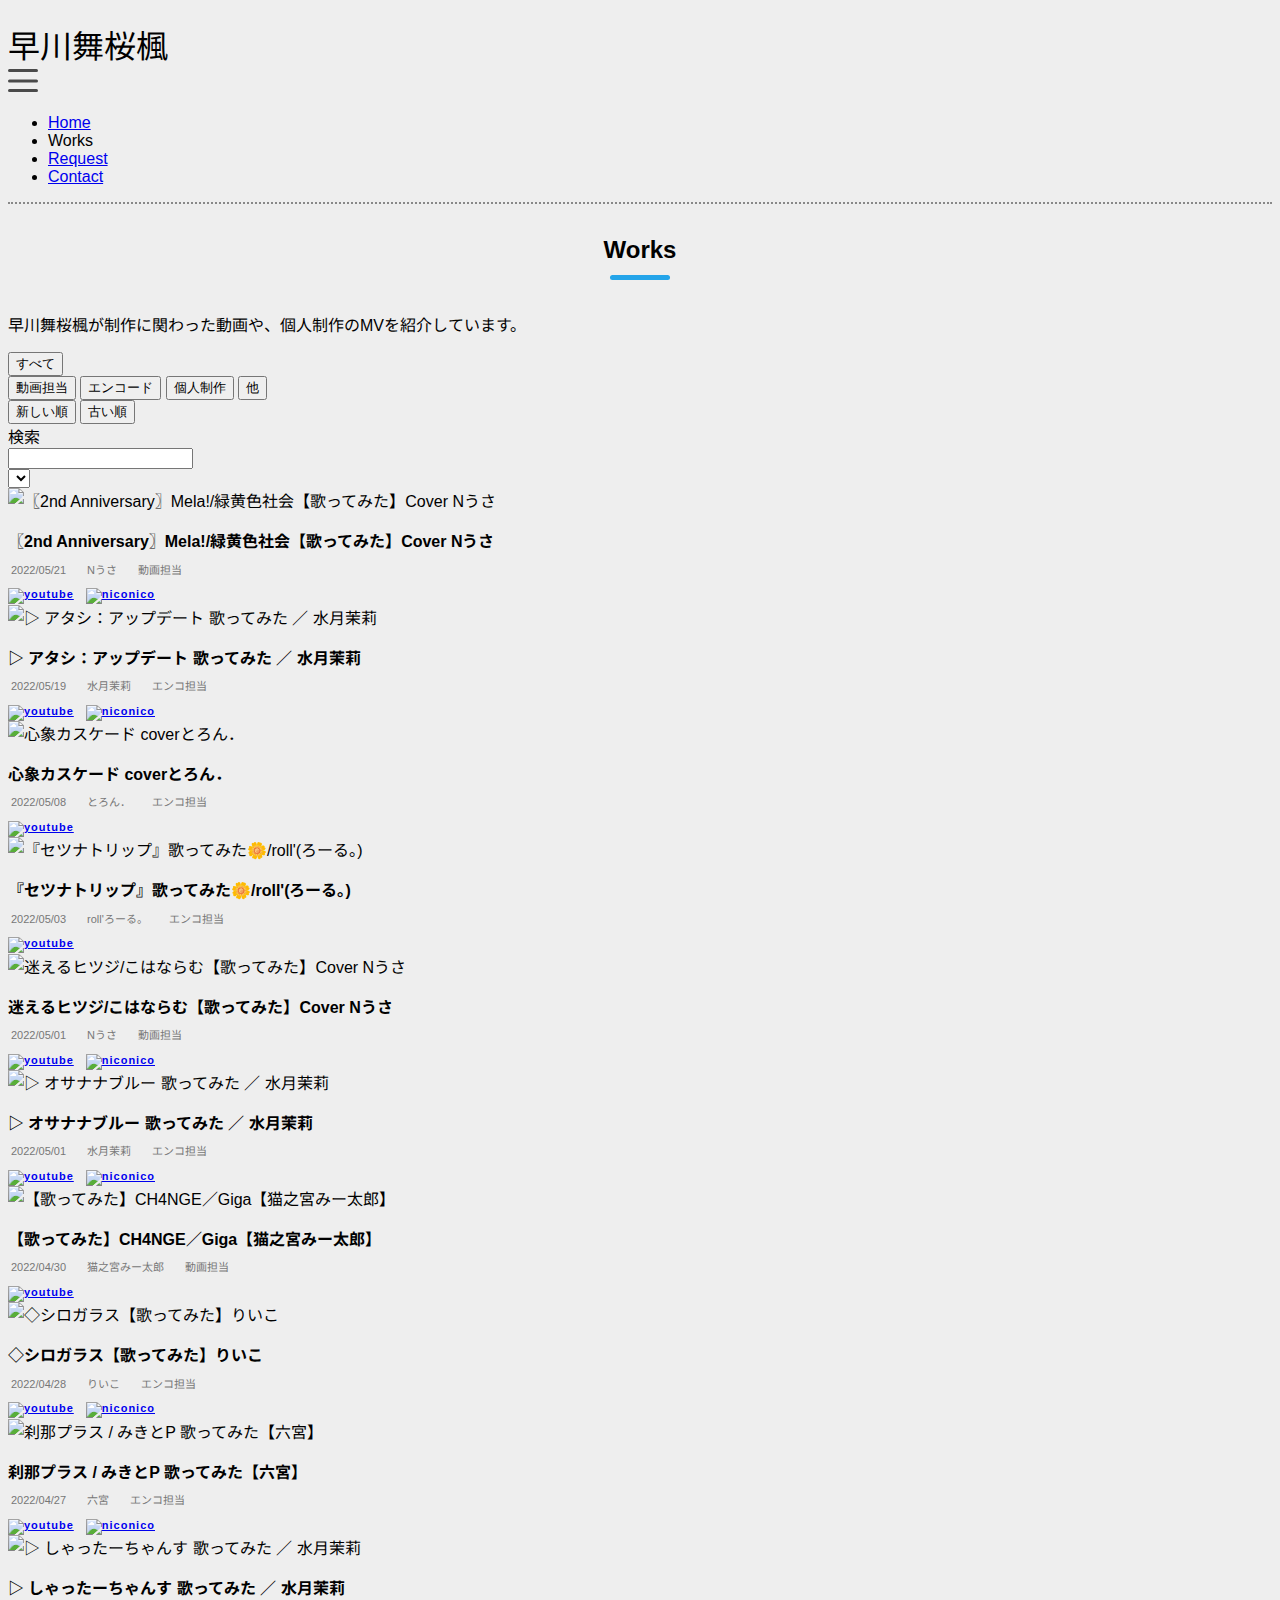
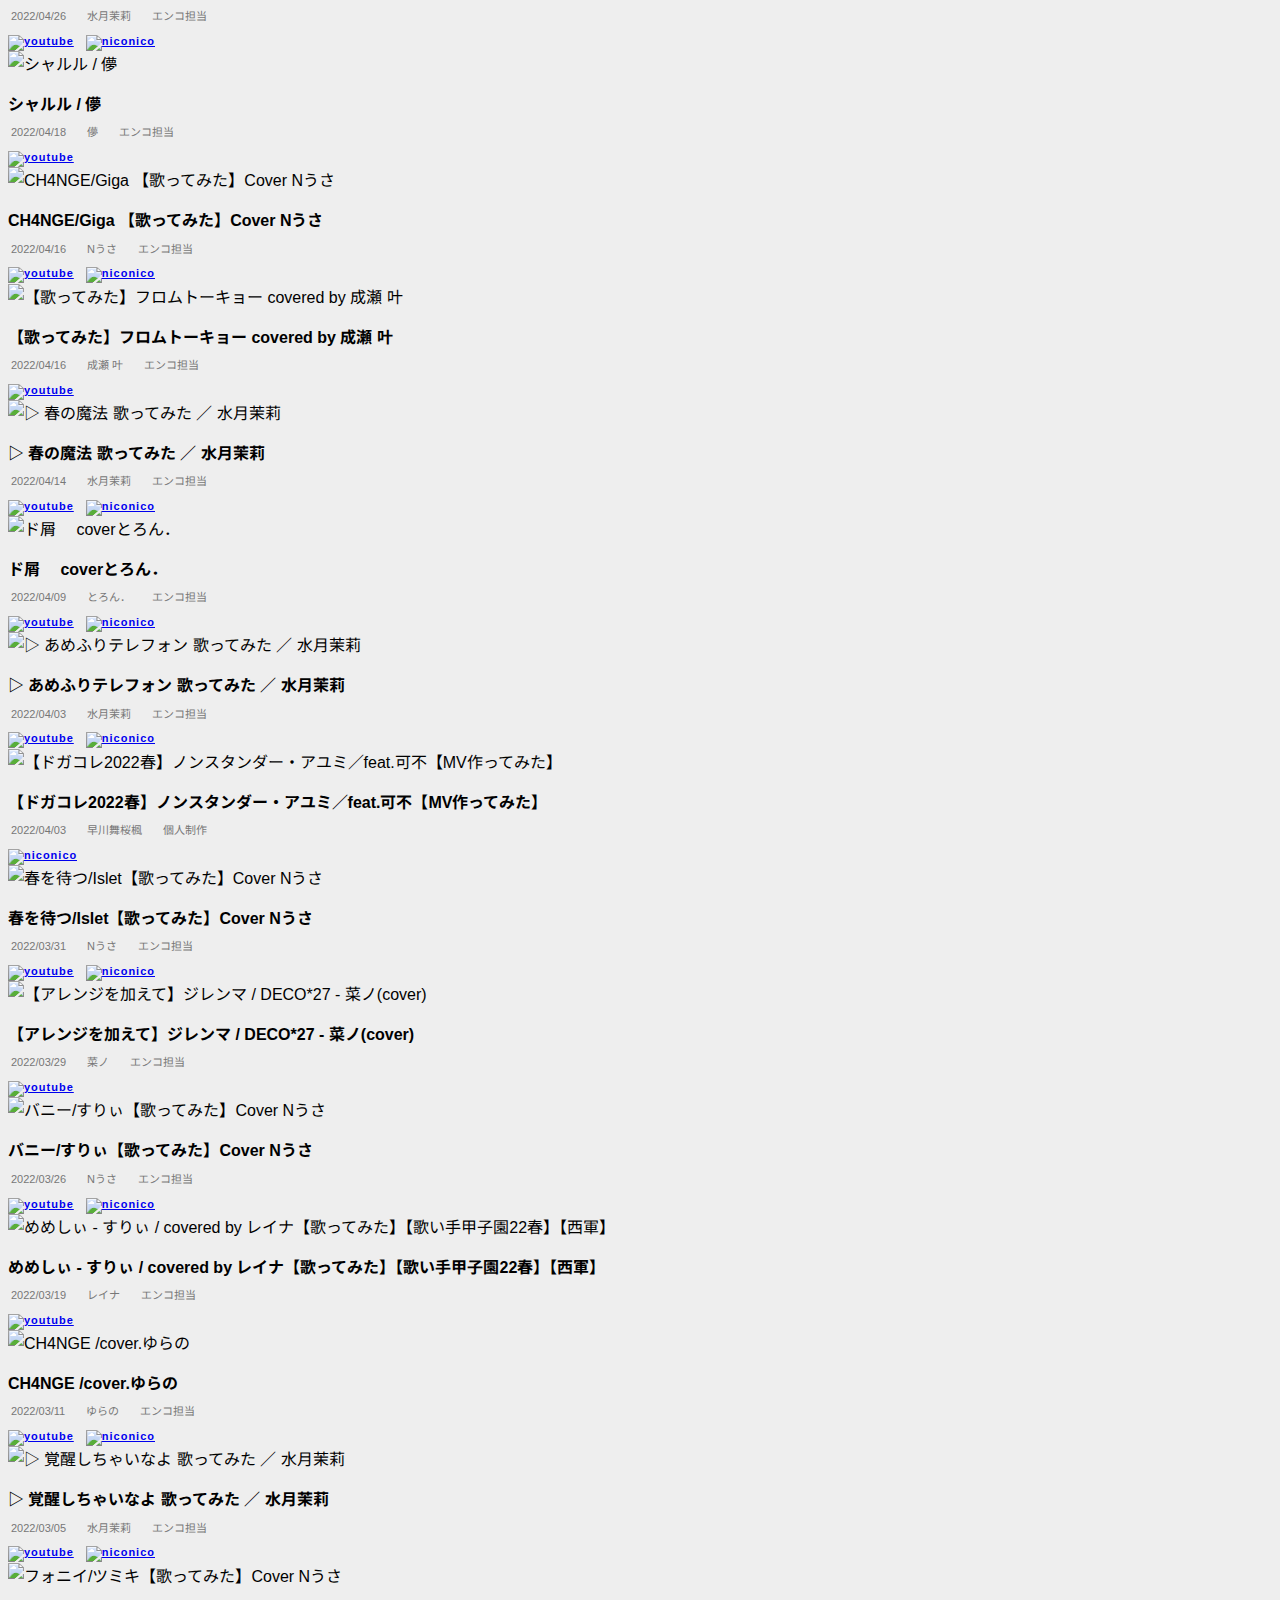
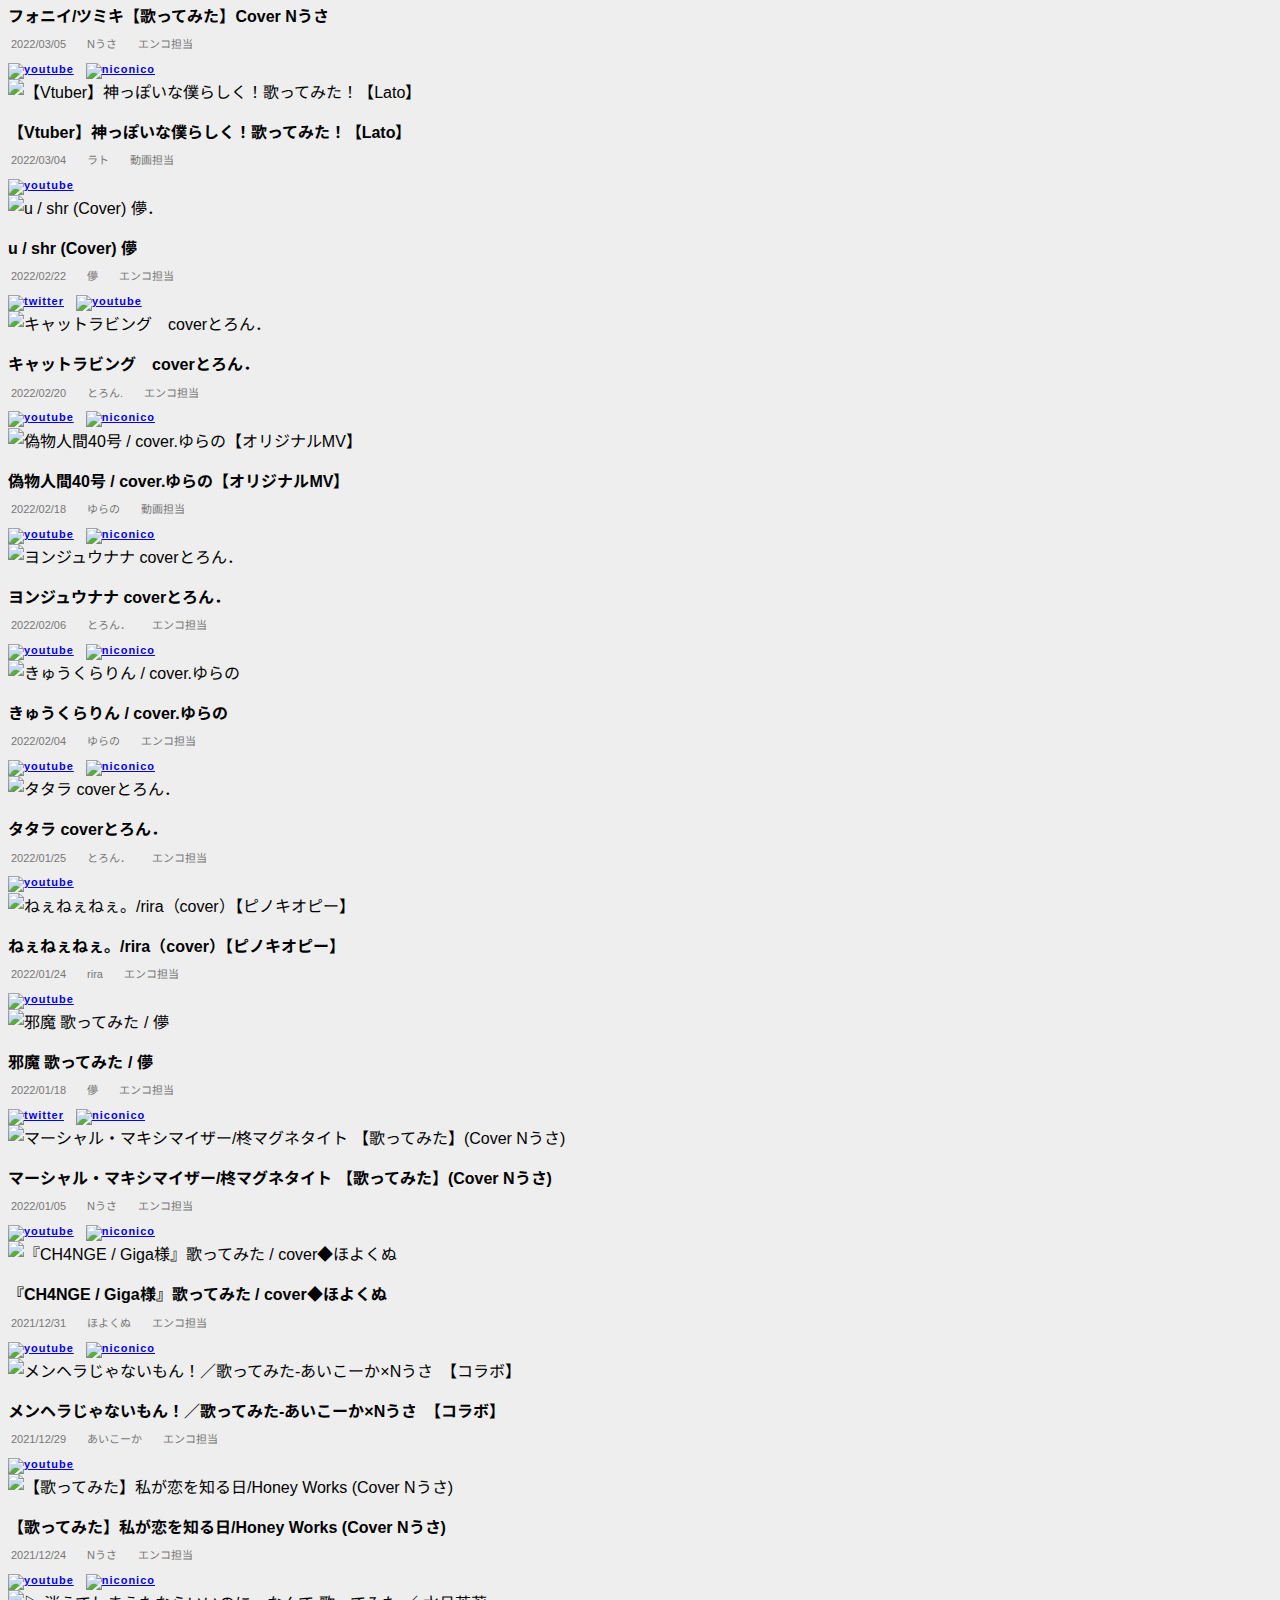
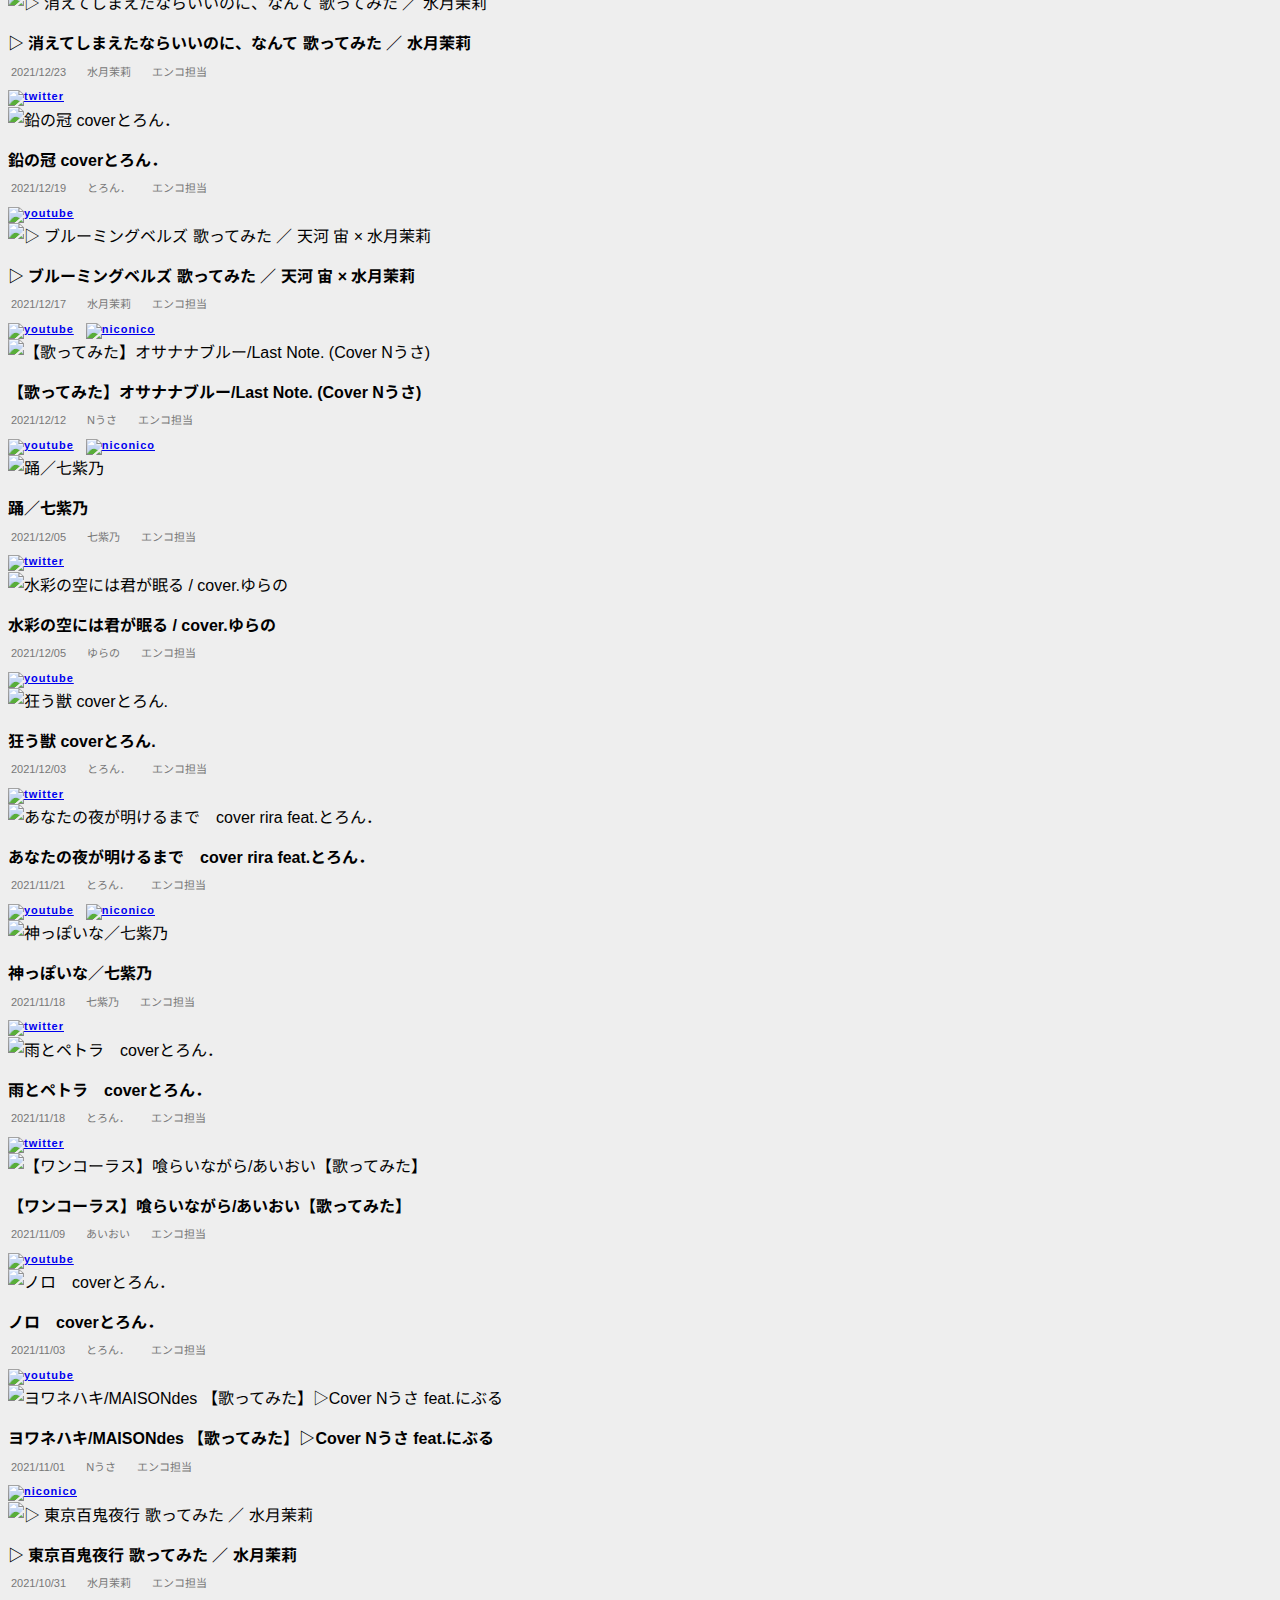
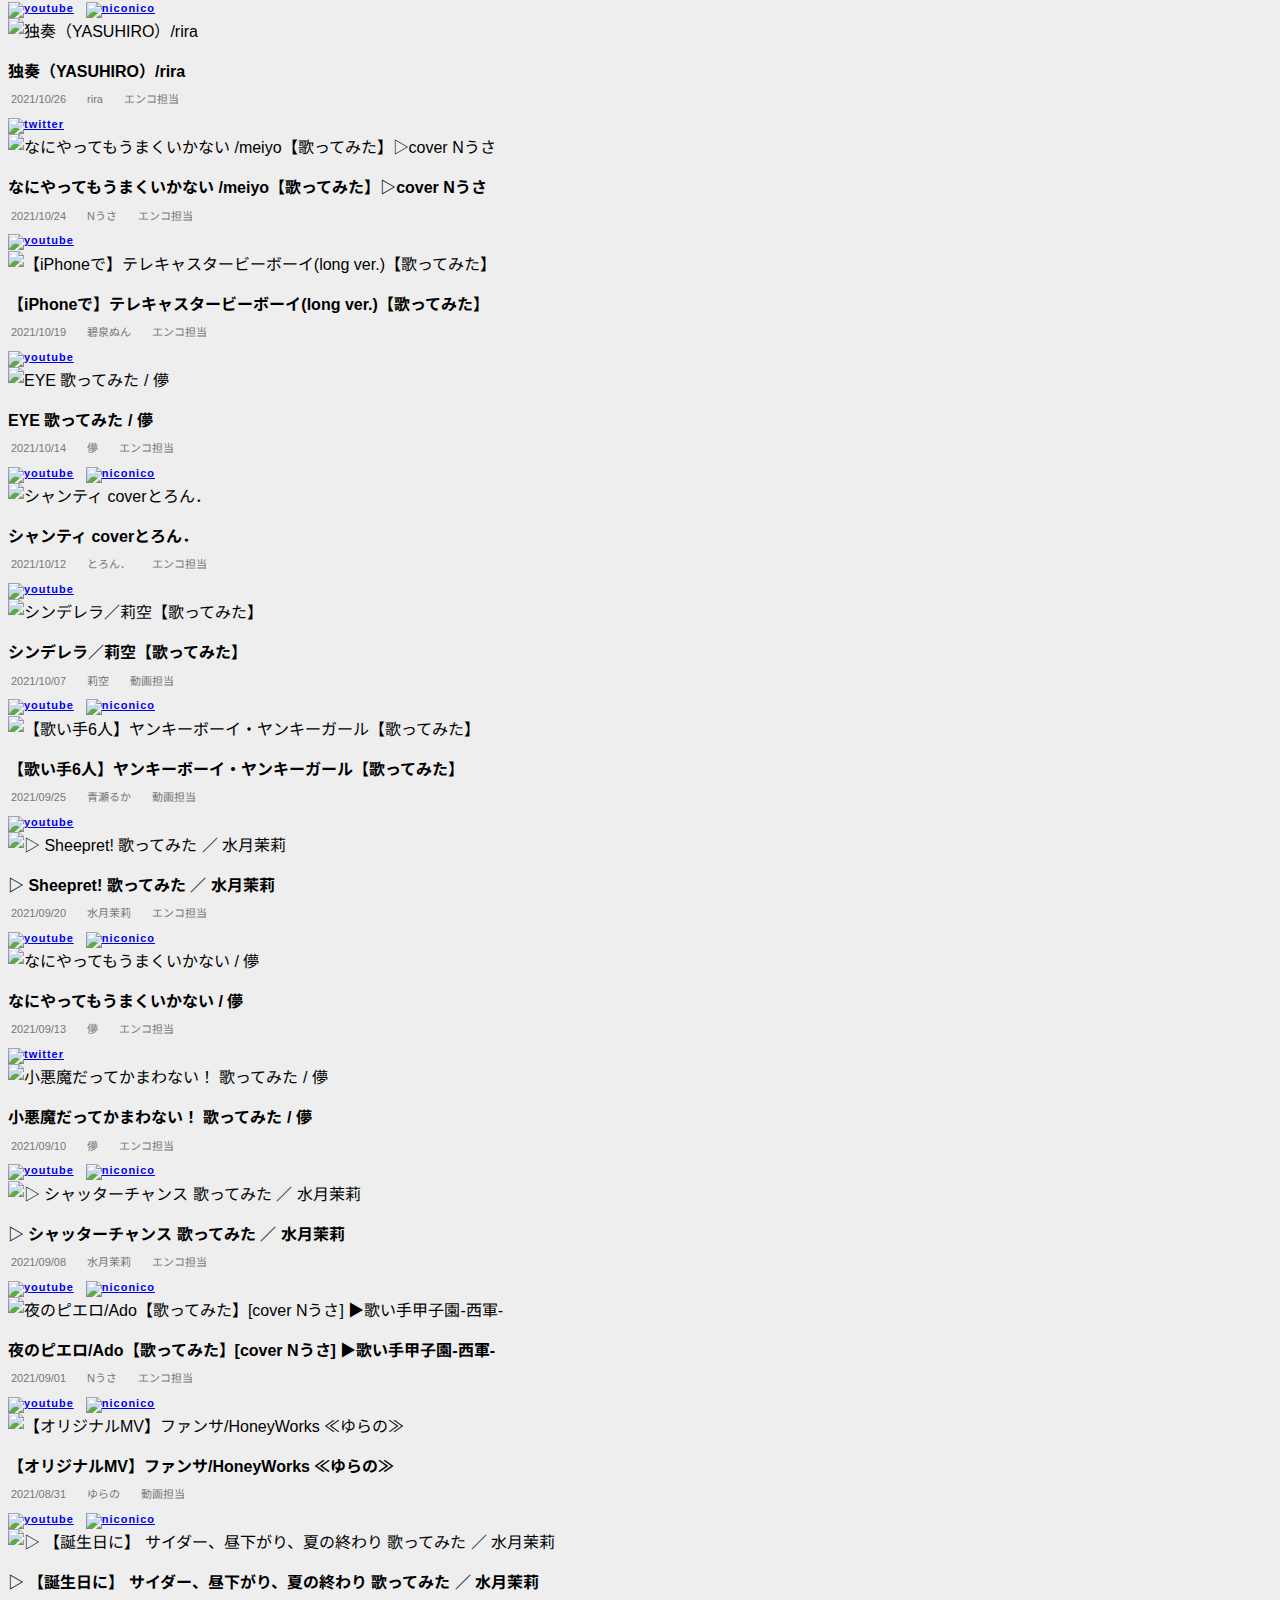
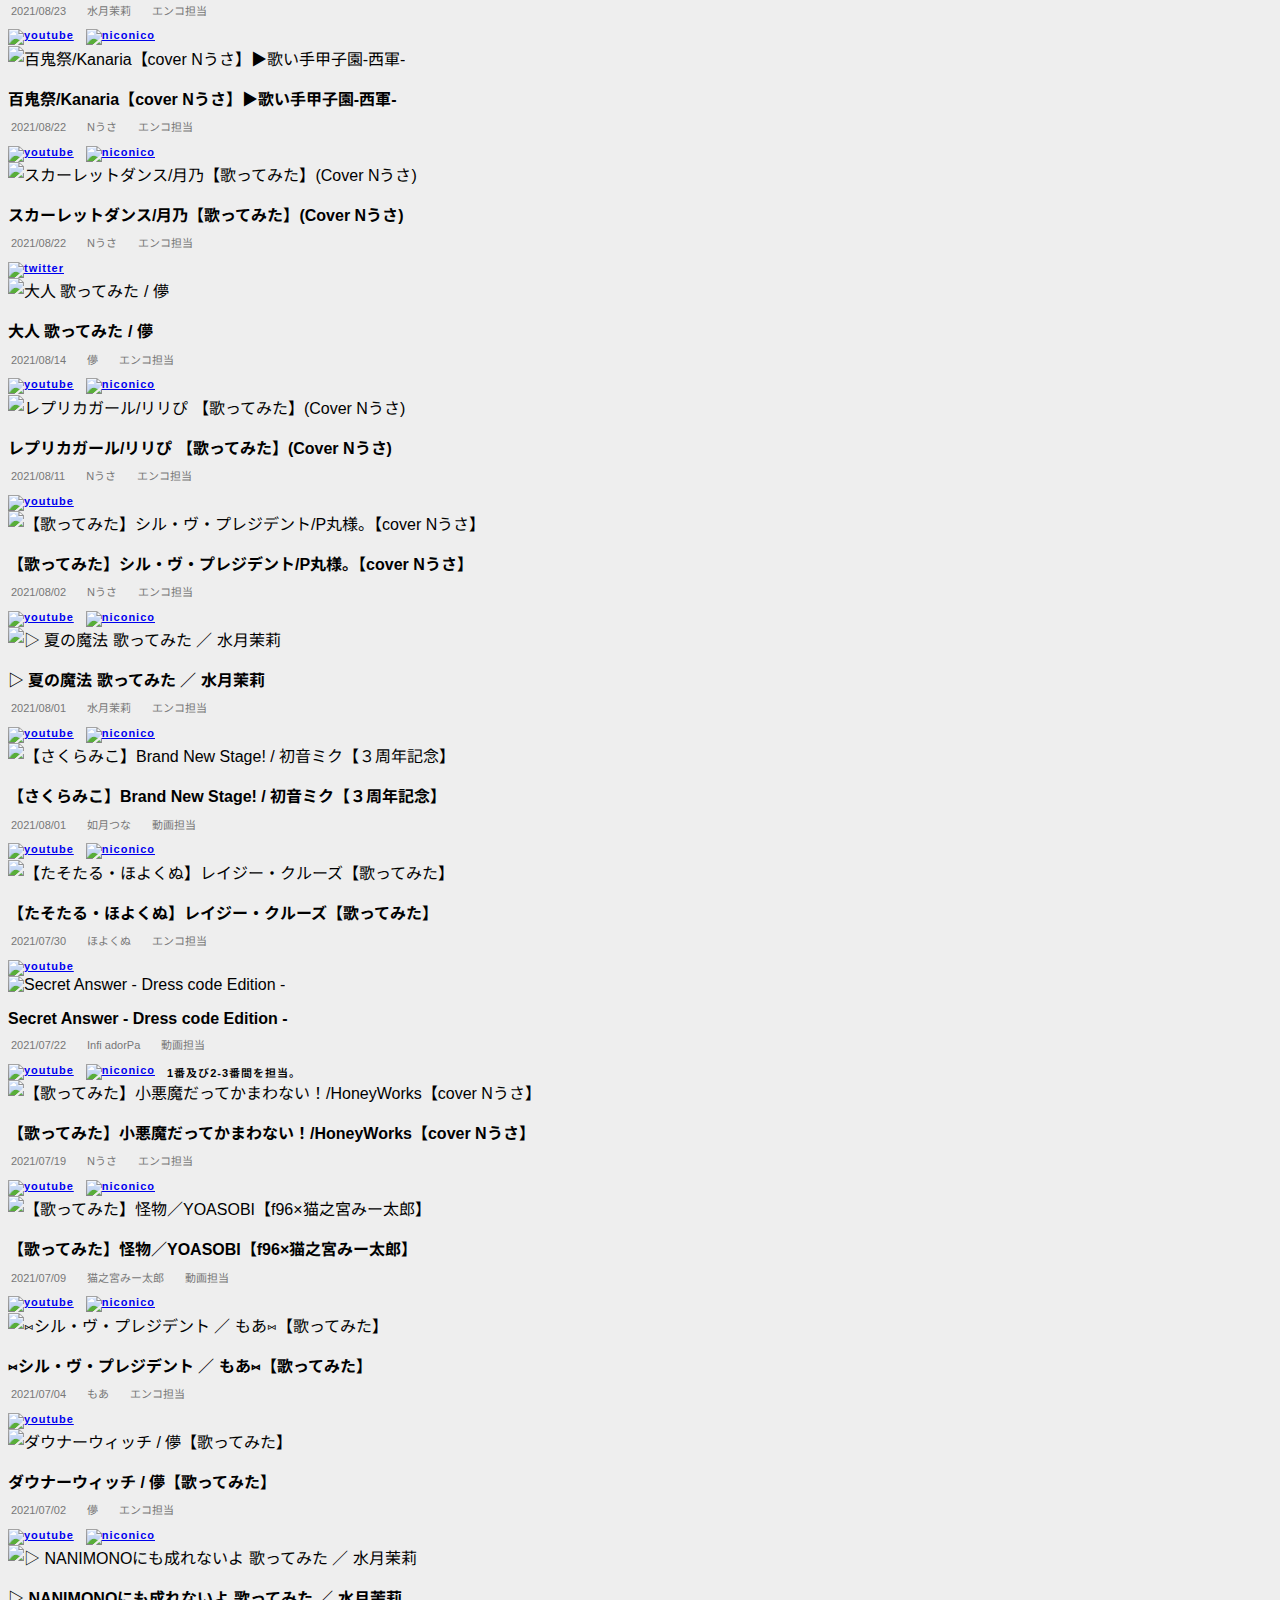
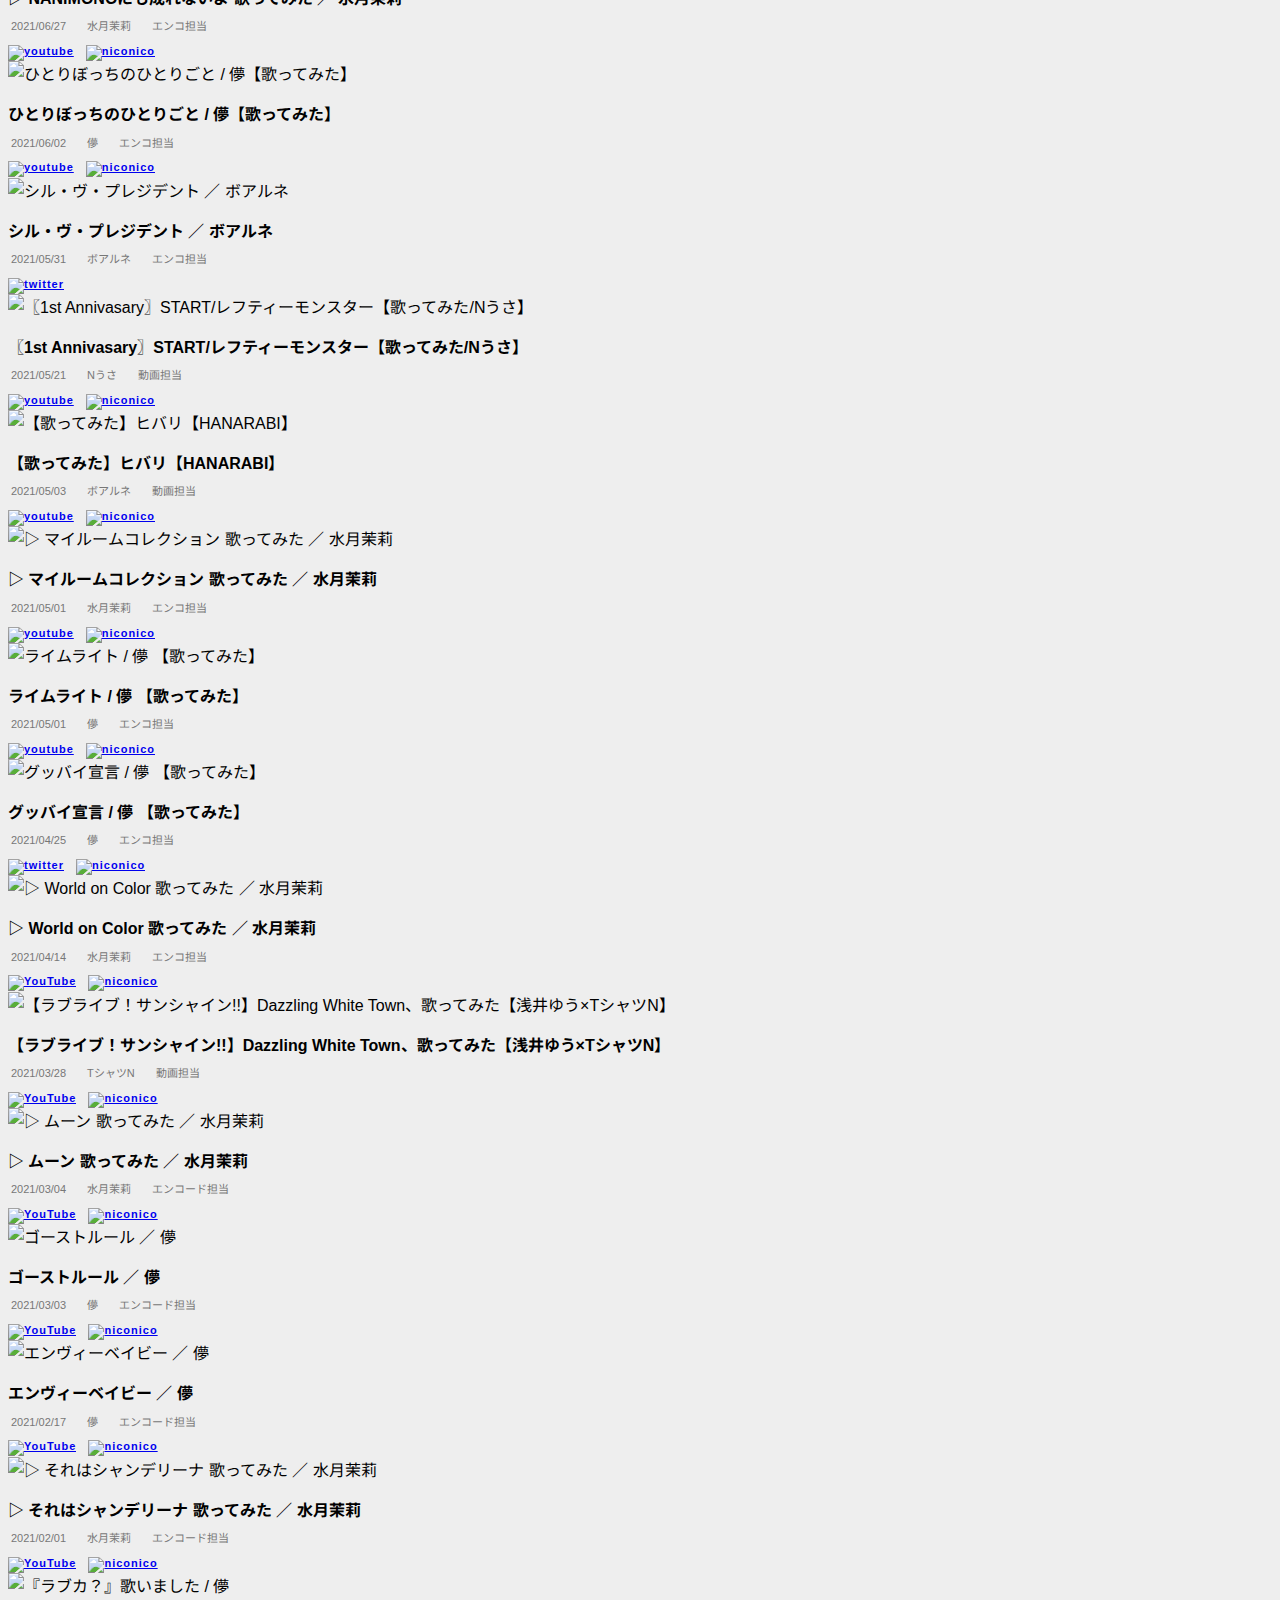
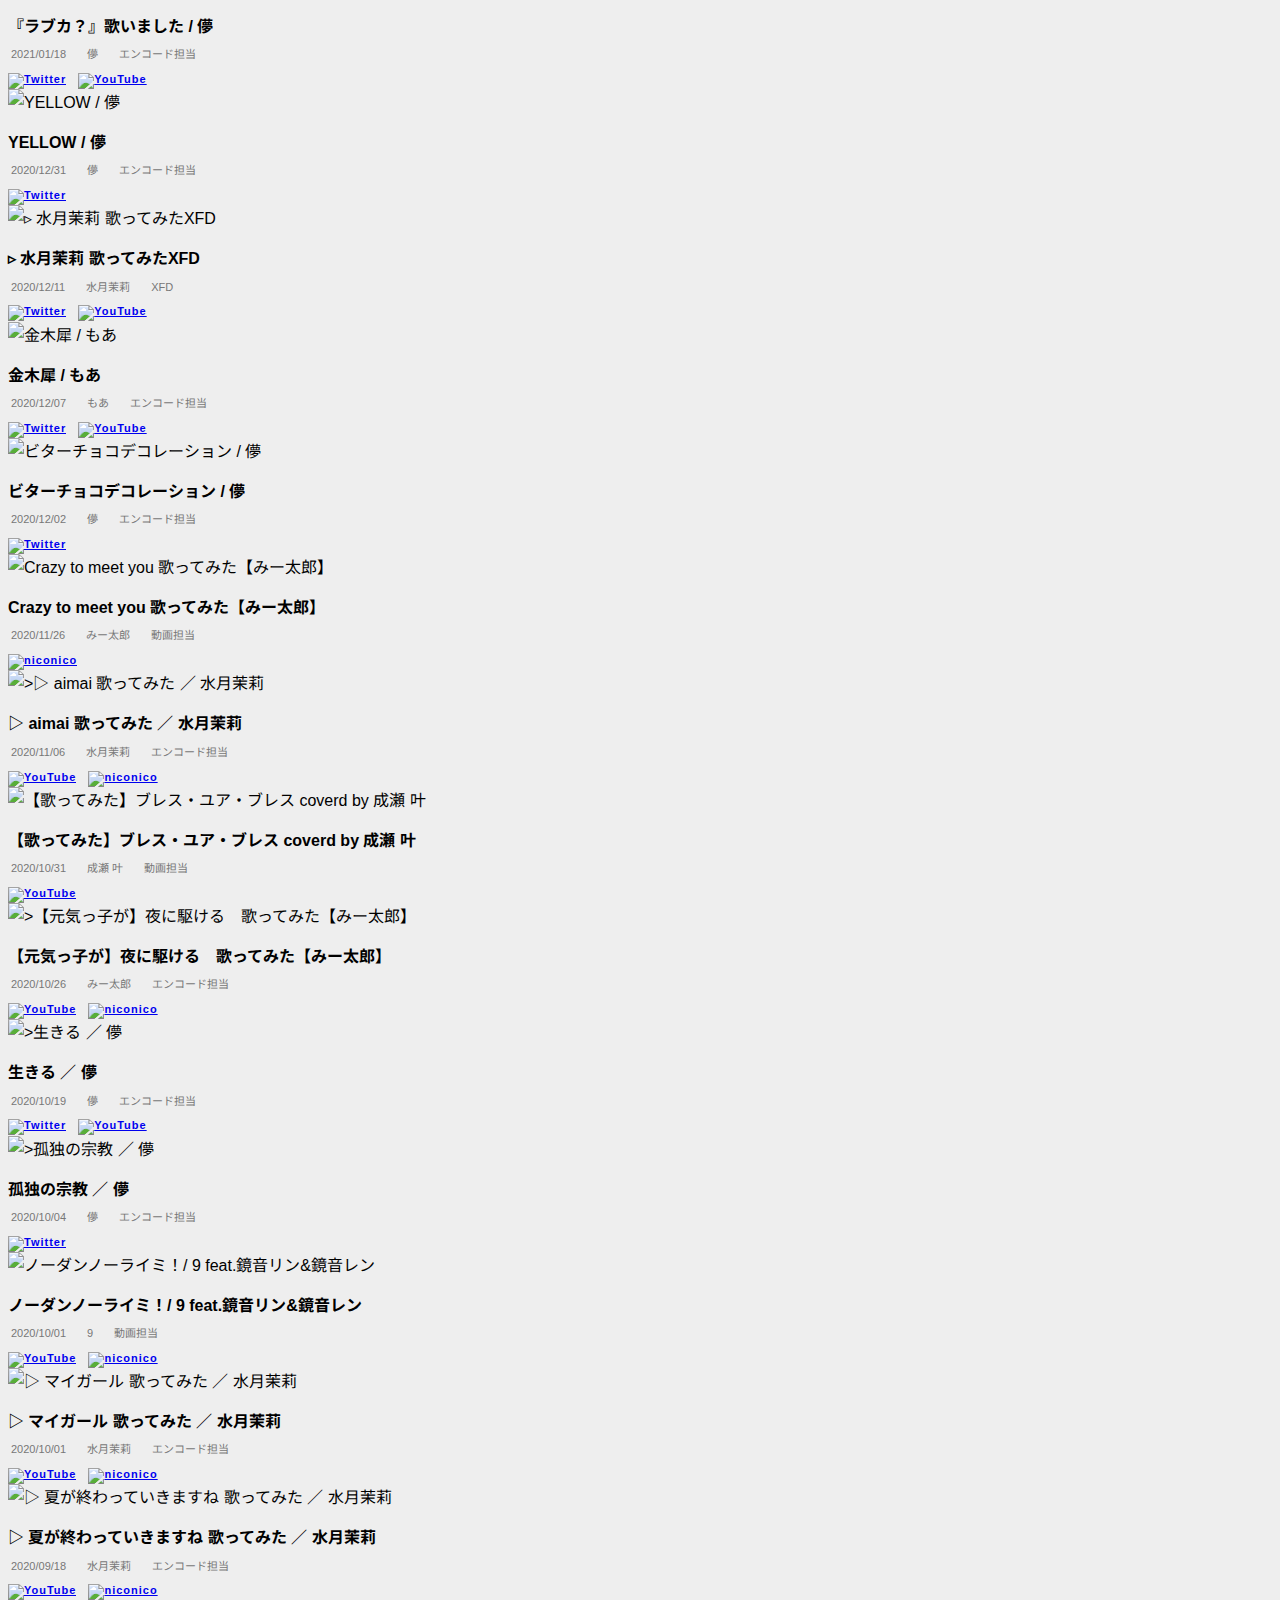
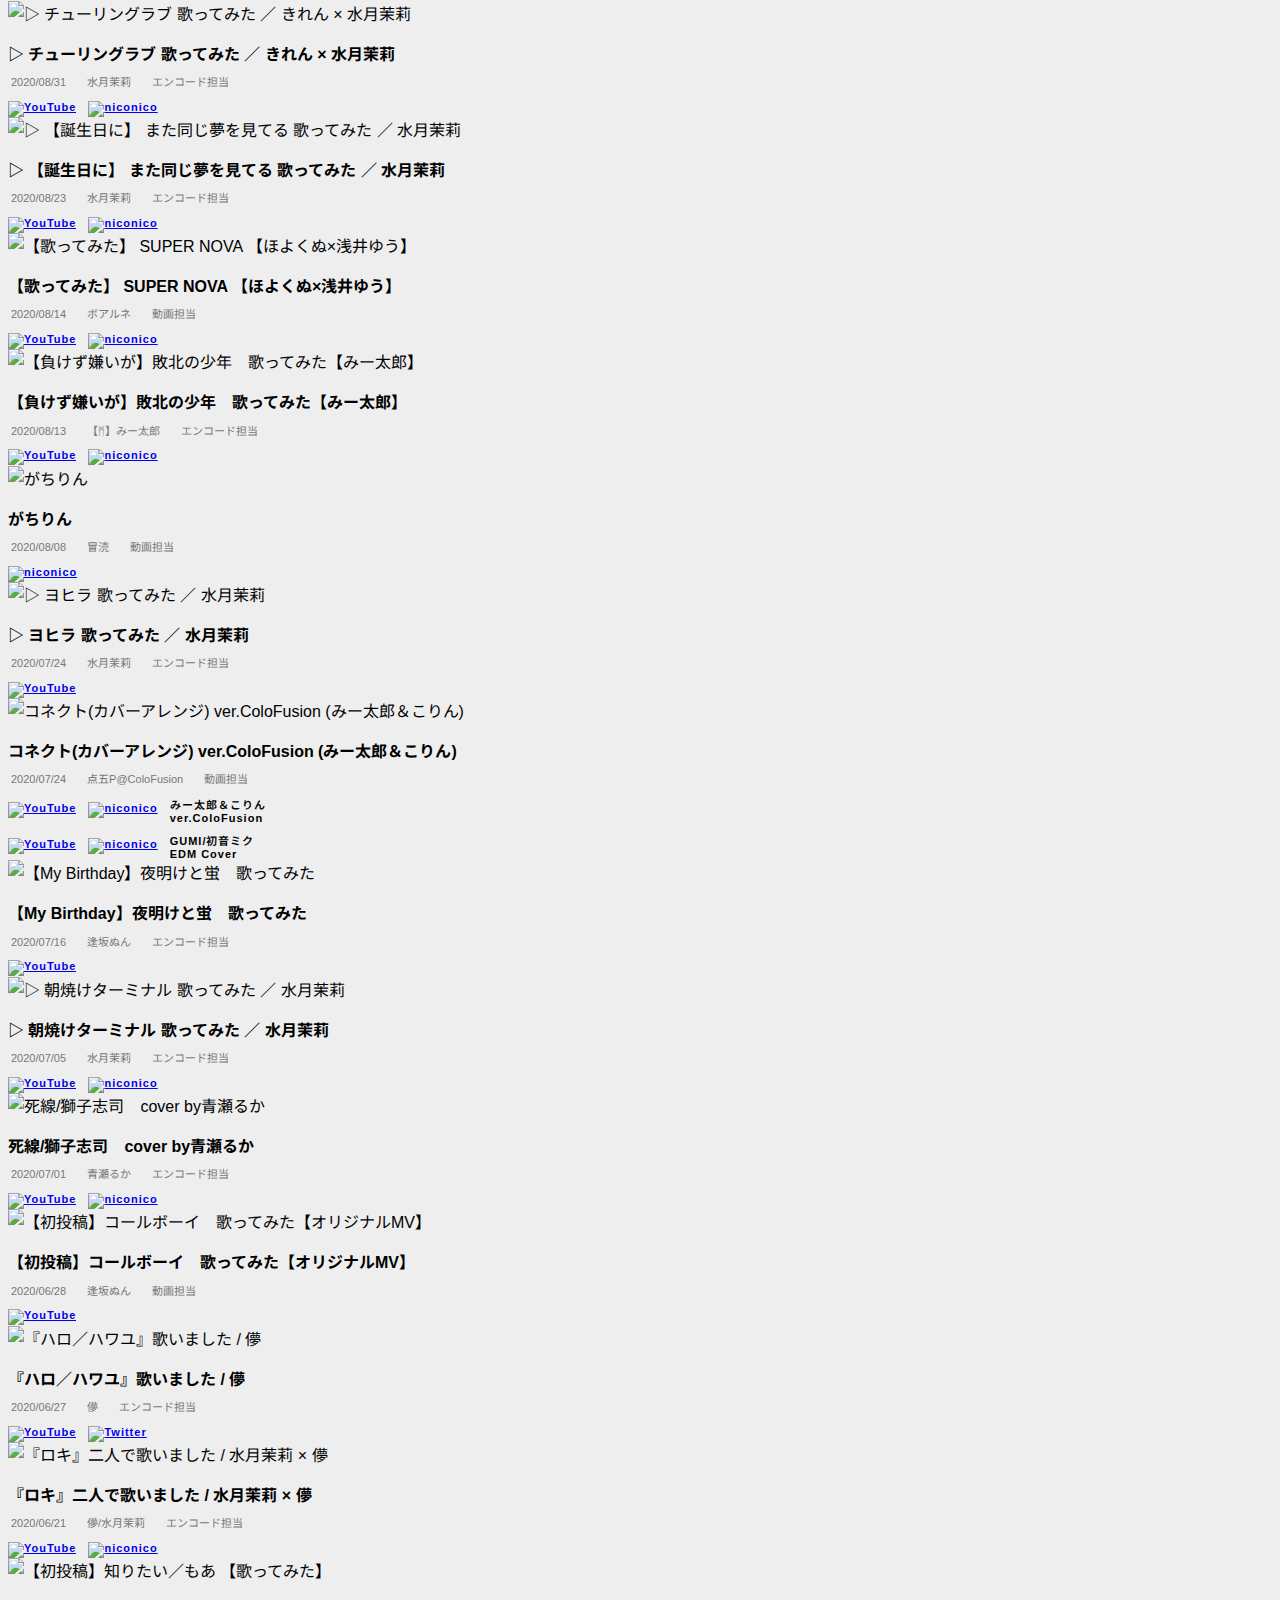
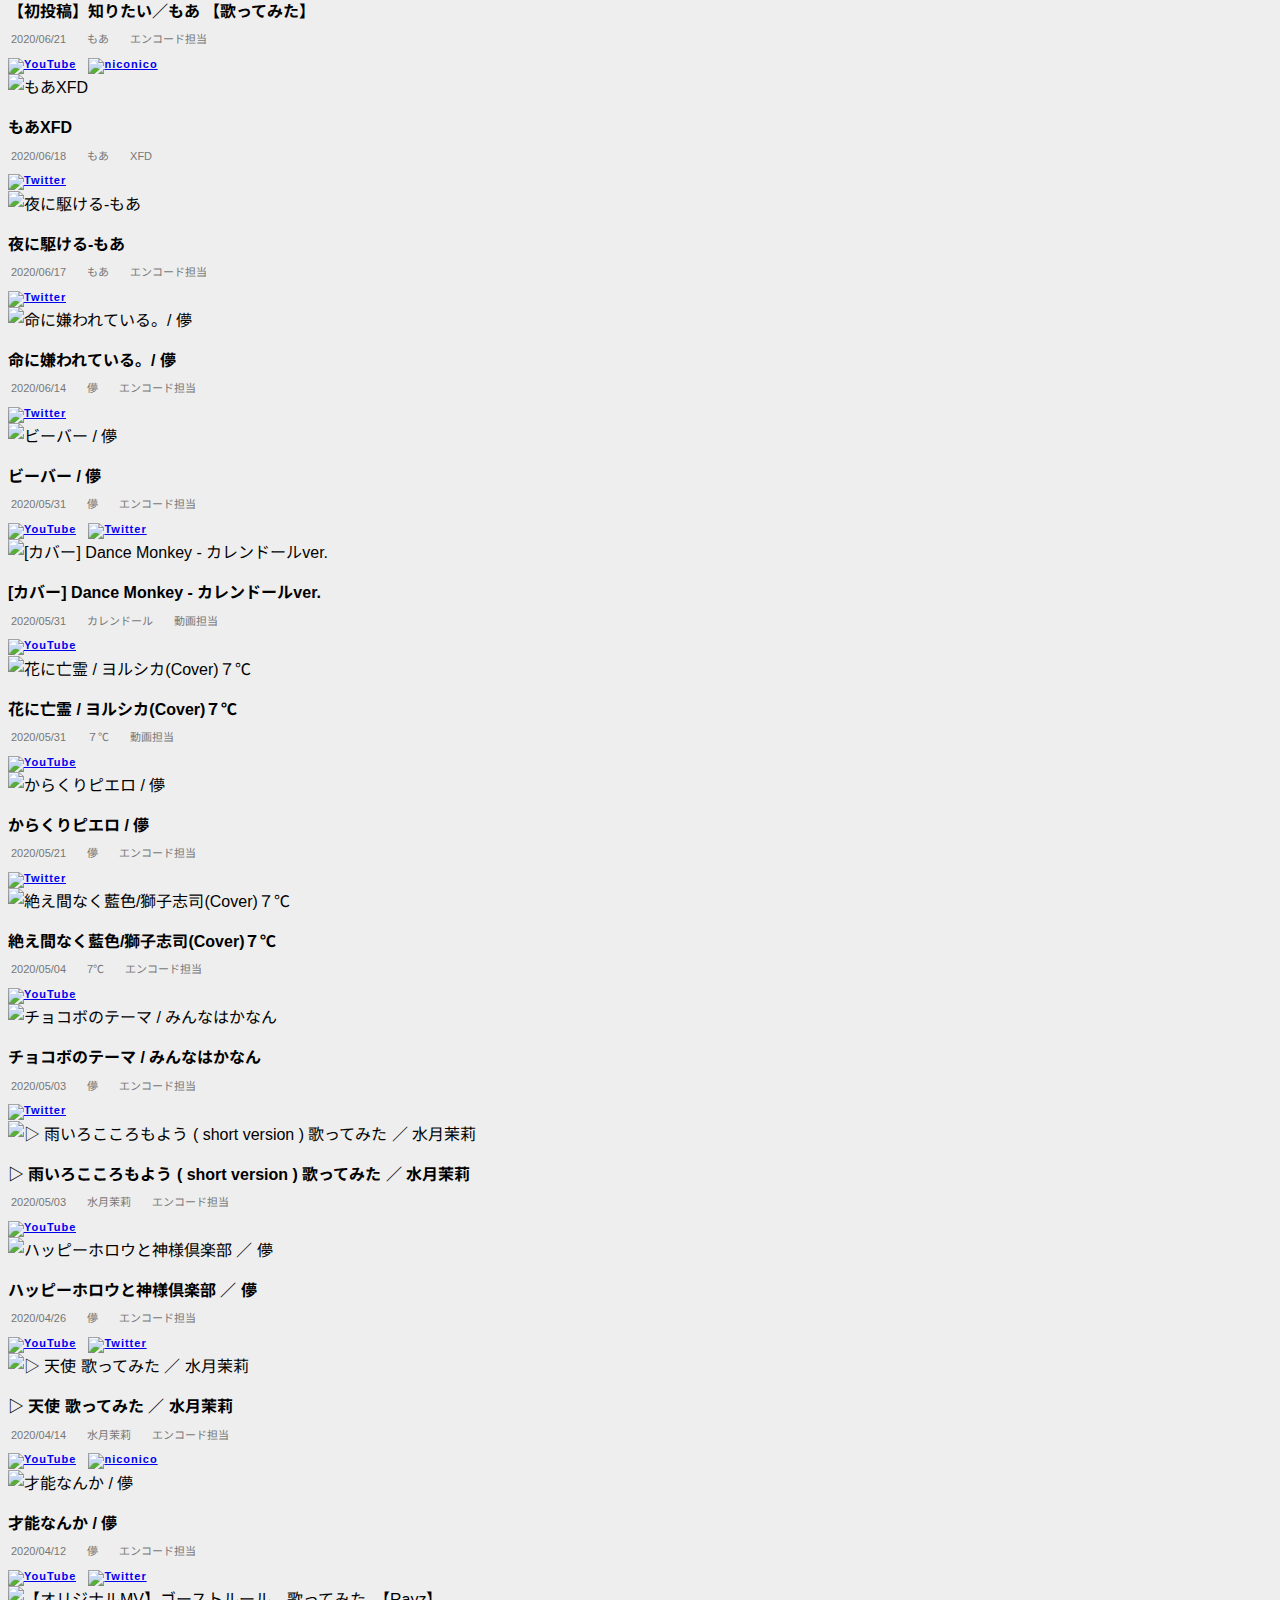
==== Maoki_Web/WebContent/works.html @ ba825ab8 "fix" ====
<!DOCTYPE html>
<html lang="ja">
<head>
	<meta charset="utf-8">
	<meta http-equiv="X-UA-Compatible" content="IE=edge">
	<meta name="viewport" content="width=device-width, initial-scale=1">

	<!-- Bootstrap -->
	<link href="./css/bootstrap.min.css" rel="stylesheet">
	<link href="./css/bootstrap_plus.css" rel="stylesheet">
	<script src="https://ajax.googleapis.com/ajax/libs/jquery/1.11.3/jquery.min.js"></script>

	<script src="./js/bootstrap.min.js"></script>

	<!-- Loading : PACE -->
	<link rel="stylesheet" href="./css/pace.css">
	<script src="./js/pace.min.js"></script>

	<!-- Icon -->
	<link href="./font/css/open-iconic-bootstrap.css" rel="stylesheet">
	<script src="https://kit.fontawesome.com/9938a3005f.js"></script>

	<link href="./css/style.css" rel="stylesheet">
	<script src="./js/top.js"></script>

	<title>Works | 早川舞桜楓 公式サイト</title>
	<meta name="keywords" content="早川舞桜楓,動画制作,エンコード,動画師,エンコ師">
	<meta name="description" content="早川舞桜楓はMV制作を中心に活動する、映像クリエイターです。動画制作やエンコードの依頼を受け付けています。">
	<meta name="copyright" content="（C) 早川舞桜楓 ALL RIGHTS RESERVED.">
	<meta name="author" content="早川舞桜楓">
	<meta property="og:title" content="早川舞桜楓 公式サイト">
	<meta property="og:site_name" content="早川舞桜楓 公式サイト">
	<meta property="og:description" content="早川舞桜楓はMV制作を中心に活動する、映像クリエイターです。動画制作やエンコードの依頼を受け付けています。">
	<meta property="og:type" content="website">
	<meta property="og:image" content="https://h-maoki.com/image/maoki.png">
	<meta property="og:url" content="https://h-maoki.com/">
	<meta property="og:locale" content="ja_JP">
	<meta name="twitter:card" content="summary">
	<meta name="twitter:site" content="@hayakawamaoki">
	<meta name="twitter:image" content="https://h-maoki.com/image/maoki.png">
</head>
<body class="body_gray">
	<!-- Navbar -->
	<nav class="navbar navbar-expand-sm navbar-light bg-white navbar-bottom-dotted">
		<div class="container">
			<h1 class="navbar-brand">早川舞桜楓</h1>
			<!-- [≡] ボタン -->
			<button class="navbar-toggler" type="button" data-toggle="collapse" data-target="#navbarNav" aria-controls="navbarNav" aria-expanded="false" aria-label="Toggle navigation">
				<span class="navbar-toggler-icon"></span>
				<span class="navbar-toggler-icon"></span>
				<span class="navbar-toggler-icon"></span>
			</button>
			<div class="collapse navbar-collapse" id="navbarNav">
				<ul class="navbar-nav mr-auto">
					<li class="nav-item"><a class="nav-link" href="./">Home</a></li>
					<li class="nav-item active"><a class="nav-link">Works</a></li>
					<li class="nav-item"><a class="nav-link" href="./request.html">Request</a></li>
					<li class="nav-item"><a class="nav-link" href="./contact.html">Contact</a></li>
				</ul>
			</div>
		</div>
	</nav>
	<!-- Navbar -->
	<section id="sub_page">
		<div class="container">
			<h2>Works</h2>
			<div class="row mb-2">
				<div class="col-lg-8 offset-lg-2 col-xl-6 offset-xl-3">
					<p>早川舞桜楓が制作に関わった動画や、個人制作のMVを紹介しています。</p>
				</div>
			</div>
			<!-- 絞り込み -->
			<div class="form-row align-items-center mb-2">
				<button type="button" class="trigger active btn btn-outline-dark mb-2" data-filter="all">すべて</button>
				<div class="btn-group mb-2 mr-1" role="group">
					<button type="button" class="trigger btn btn-outline-dark" data-filter="1">動画担当</button>
					<button type="button" class="trigger btn btn-outline-dark" data-filter="2">エンコード</button>
					<button type="button" class="trigger btn btn-outline-dark" data-filter="3">個人制作</button>
					<button type="button" class="trigger btn btn-outline-dark" data-filter="4">他</button>
				</div>
				<div class="btn-group mb-2" role="group">
					<button type="button" class="sort active btn btn-outline-dark" data-sortasc>新しい順</button>
					<button type="button" class="sort btn btn-outline-dark" data-sortdesc>古い順</button>
				</div>
				<div class="col-auto mb-2">
					<div class="input-group">
						<div class="input-group-prepend">
							<div class="input-group-text">検索</div>
						</div>
						<input type="text" name="filtr-search" class="form-control" value="" placeholder="" data-search="">
					</div>
				</div>
				<div class="col-auto mb-2 invisible">
					<select data-sortorder class="custom-select">
						<option value="index"></option>
					</select>
				</div>
			</div>
			<!-- filter: 範囲, filtr-item: 内容, data-category: 属性, data-sort:ソート -->
			<div class="wrap row row-cols-1 row-cols-md-2 row-cols-lg-3 filter">
				<div class="col pb-3 filtr-item" data-category="1" data-sort="220521">
					<div class="card border-light">
						<img class="card-img-top" src="./image/thumbnail/2022-05-21.jpg" alt="〖2nd Anniversary〗Mela!/緑黄色社会【歌ってみた】Cover Nうさ">
						<div class="card-body">
							<h3 class="card-title">〖2nd Anniversary〗Mela!/緑黄色社会【歌ってみた】Cover Nうさ</h3>
							<div class="works-data">
								<p><i class="fas fa-calendar"></i>2022/05/21</p>
								<p><i class="fas fa-user"></i>Nうさ</p>
								<p><i class="oi oi-tag"></i>動画担当</p>
							</div>
							<div class="works-link">								
								<p><a href="https://www.youtube.com/watch?v=XKTBgXxEPnA" target="_blank"><img src="./image/icon_youtube.png" alt="youtube"></a></p>
								<p><a href="https://www.nicovideo.jp/watch/sm40500147" target="_blank"><img src="./image/icon_niconico.png" alt="niconico"></a></p>
							</div>
						</div>
					</div>
				</div>
				<div class="col pb-3 filtr-item" data-category="2" data-sort="220519">
					<div class="card border-light">
						<img class="card-img-top" src="./image/thumbnail/2022-05-19.jpg" alt="▷ アタシ：アップデート 歌ってみた ／ 水月茉莉">
						<div class="card-body">
							<h3 class="card-title">▷ アタシ：アップデート 歌ってみた ／ 水月茉莉</h3>
							<div class="works-data">
								<p><i class="fas fa-calendar"></i>2022/05/19</p>
								<p><i class="fas fa-user"></i>水月茉莉</p>
								<p><i class="oi oi-tag"></i>エンコ担当</p>
							</div>
							<div class="works-link">								
								<p><a href="https://www.youtube.com/watch?v=UhYKi5wIsBg" target="_blank"><img src="./image/icon_youtube.png" alt="youtube"></a></p>
								<p><a href="https://www.nicovideo.jp/watch/sm40477456" target="_blank"><img src="./image/icon_niconico.png" alt="niconico"></a></p>
							</div>
						</div>
					</div>
				</div>
				<div class="col pb-3 filtr-item" data-category="2" data-sort="220508">
					<div class="card border-light">
						<img class="card-img-top" src="./image/thumbnail/2022-05-08.jpg" alt="心象カスケード coverとろん．">
						<div class="card-body">
							<h3 class="card-title">心象カスケード coverとろん．</h3>
							<div class="works-data">
								<p><i class="fas fa-calendar"></i>2022/05/08</p>
								<p><i class="fas fa-user"></i>とろん．</p>
								<p><i class="oi oi-tag"></i>エンコ担当</p>
							</div>
							<div class="works-link">
								<p><a href="https://www.youtube.com/watch?v=-_3tHfW19hg" target="_blank"><img src="./image/icon_youtube.png" alt="youtube"></a></p>
							</div>
						</div>
					</div>
				</div>
				<div class="col pb-3 filtr-item" data-category="2" data-sort="220503">
					<div class="card border-light">
						<img class="card-img-top" src="./image/thumbnail/2022-05-03.jpg" alt="『セツナトリップ』歌ってみた🌼/roll'(ろーる。)">
						<div class="card-body">
							<h3 class="card-title">『セツナトリップ』歌ってみた🌼/roll'(ろーる。)</h3>
							<div class="works-data">
								<p><i class="fas fa-calendar"></i>2022/05/03</p>
								<p><i class="fas fa-user"></i>roll'ろーる。</p>
								<p><i class="oi oi-tag"></i>エンコ担当</p>
							</div>
							<div class="works-link">
								<p><a href="https://www.youtube.com/watch?v=OeaV9JPqc-4" target="_blank"><img src="./image/icon_youtube.png" alt="youtube"></a></p>
							</div>
						</div>
					</div>
				</div>
				<div class="col pb-3 filtr-item" data-category="1" data-sort="220501">
					<div class="card border-light">
						<img class="card-img-top" src="./image/thumbnail/2022-05-01.jpg" alt="迷えるヒツジ/こはならむ【歌ってみた】Cover Nうさ">
						<div class="card-body">
							<h3 class="card-title">迷えるヒツジ/こはならむ【歌ってみた】Cover Nうさ</h3>
							<div class="works-data">
								<p><i class="fas fa-calendar"></i>2022/05/01</p>
								<p><i class="fas fa-user"></i>Nうさ</p>
								<p><i class="oi oi-tag"></i>動画担当</p>
							</div>
							<div class="works-link">
								<p><a href="https://www.youtube.com/watch?v=3WJE5TfndPA" target="_blank"><img src="./image/icon_youtube.png" alt="youtube"></a></p>
								<p><a href="https://www.nicovideo.jp/watch/sm40403711" target="_blank"><img src="./image/icon_niconico.png" alt="niconico"></a></p>
							</div>
						</div>
					</div>
				</div>
				<div class="col pb-3 filtr-item" data-category="2" data-sort="220501">
					<div class="card border-light">
						<img class="card-img-top" src="./image/thumbnail/2022-05-01_2.jpg" alt="▷ オサナナブルー 歌ってみた ／ 水月茉莉">
						<div class="card-body">
							<h3 class="card-title">▷ オサナナブルー 歌ってみた ／ 水月茉莉</h3>
							<div class="works-data">
								<p><i class="fas fa-calendar"></i>2022/05/01</p>
								<p><i class="fas fa-user"></i>水月茉莉</p>
								<p><i class="oi oi-tag"></i>エンコ担当</p>
							</div>
							<div class="works-link">
								<p><a href="https://www.youtube.com/watch?v=QIZ1OMAP_Uo" target="_blank"><img src="./image/icon_youtube.png" alt="youtube"></a></p>
								<p><a href="https://www.nicovideo.jp/watch/sm40396197" target="_blank"><img src="./image/icon_niconico.png" alt="niconico"></a></p>
							</div>
						</div>
					</div>
				</div>
				<div class="col pb-3 filtr-item" data-category="1" data-sort="220430">
					<div class="card border-light">
						<img class="card-img-top" src="./image/thumbnail/2022-04-30.jpg" alt="【歌ってみた】CH4NGE／Giga【猫之宮みー太郎】">
						<div class="card-body">
							<h3 class="card-title">【歌ってみた】CH4NGE／Giga【猫之宮みー太郎】</h3>
							<div class="works-data">
								<p><i class="fas fa-calendar"></i>2022/04/30</p>
								<p><i class="fas fa-user"></i>猫之宮みー太郎</p>
								<p><i class="oi oi-tag"></i>動画担当</p>
							</div>
							<div class="works-link">
								<p><a href="https://www.youtube.com/watch?v=G4Thjp47v9Y" target="_blank"><img src="./image/icon_youtube.png" alt="youtube"></a></p>
							</div>
						</div>
					</div>
				</div>
				<div class="col pb-3 filtr-item" data-category="2" data-sort="220428">
					<div class="card border-light">
						<img class="card-img-top" src="./image/thumbnail/2022-04-28.jpg" alt="◇シロガラス【歌ってみた】りいこ">
						<div class="card-body">
							<h3 class="card-title">◇シロガラス【歌ってみた】りいこ</h3>
							<div class="works-data">
								<p><i class="fas fa-calendar"></i>2022/04/28</p>
								<p><i class="fas fa-user"></i>りいこ</p>
								<p><i class="oi oi-tag"></i>エンコ担当</p>
							</div>
							<div class="works-link">
								<p><a href="https://www.youtube.com/watch?v=sU3fe9br3gA" target="_blank"><img src="./image/icon_youtube.png" alt="youtube"></a></p>
								<p><a href="https://www.nicovideo.jp/watch/sm40381973" target="_blank"><img src="./image/icon_niconico.png" alt="niconico"></a></p>
							</div>
						</div>
					</div>
				</div>
				<div class="col pb-3 filtr-item" data-category="2" data-sort="220427">
					<div class="card border-light">
						<img class="card-img-top" src="./image/thumbnail/2022-04-27.jpg" alt="刹那プラス / みきとP 歌ってみた【六宮】">
						<div class="card-body">
							<h3 class="card-title">刹那プラス / みきとP 歌ってみた【六宮】</h3>
							<div class="works-data">
								<p><i class="fas fa-calendar"></i>2022/04/27</p>
								<p><i class="fas fa-user"></i>六宮</p>
								<p><i class="oi oi-tag"></i>エンコ担当</p>
							</div>
							<div class="works-link">
								<p><a href="https://www.youtube.com/watch?v=hkjPgK0xijQ" target="_blank"><img src="./image/icon_youtube.png" alt="youtube"></a></p>
								<p><a href="https://www.nicovideo.jp/watch/sm40382612" target="_blank"><img src="./image/icon_niconico.png" alt="niconico"></a></p>
							</div>
						</div>
					</div>
				</div>
				<div class="col pb-3 filtr-item" data-category="2" data-sort="220426">
					<div class="card border-light">
						<img class="card-img-top" src="./image/thumbnail/2022-04-26.jpg" alt="▷ しゃったーちゃんす 歌ってみた ／ 水月茉莉">
						<div class="card-body">
							<h3 class="card-title">▷ しゃったーちゃんす 歌ってみた ／ 水月茉莉</h3>
							<div class="works-data">
								<p><i class="fas fa-calendar"></i>2022/04/26</p>
								<p><i class="fas fa-user"></i>水月茉莉</p>
								<p><i class="oi oi-tag"></i>エンコ担当</p>
							</div>
							<div class="works-link">
								<p><a href="https://www.youtube.com/watch?v=Cq_l5mbxnms" target="_blank"><img src="./image/icon_youtube.png" alt="youtube"></a></p>
								<p><a href="https://www.nicovideo.jp/watch/sm40352114" target="_blank"><img src="./image/icon_niconico.png" alt="niconico"></a></p>
							</div>
						</div>
					</div>
				</div>
				<div class="col pb-3 filtr-item" data-category="2" data-sort="220418">
					<div class="card border-light">
						<img class="card-img-top" src="./image/thumbnail/2022-04-18.jpg" alt="シャルル / 儚">
						<div class="card-body">
							<h3 class="card-title">シャルル / 儚</h3>
							<div class="works-data">
								<p><i class="fas fa-calendar"></i>2022/04/18</p>
								<p><i class="fas fa-user"></i>儚</p>
								<p><i class="oi oi-tag"></i>エンコ担当</p>
							</div>
							<div class="works-link">
								<p><a href="https://www.youtube.com/watch?v=MeAxZT6bch0" target="_blank"><img src="./image/icon_youtube.png" alt="youtube"></a></p>
							</div>
						</div>
					</div>
				</div>
				<div class="col pb-3 filtr-item" data-category="2" data-sort="220416">
					<div class="card border-light">
						<img class="card-img-top" src="./image/thumbnail/2022-04-16_2.jpg" alt="CH4NGE/Giga 【歌ってみた】Cover Nうさ">
						<div class="card-body">
							<h3 class="card-title">CH4NGE/Giga 【歌ってみた】Cover Nうさ</h3>
							<div class="works-data">
								<p><i class="fas fa-calendar"></i>2022/04/16</p>
								<p><i class="fas fa-user"></i>Nうさ</p>
								<p><i class="oi oi-tag"></i>エンコ担当</p>
							</div>
							<div class="works-link">
								<p><a href="https://www.youtube.com/watch?v=hD3w47rObSc" target="_blank"><img src="./image/icon_youtube.png" alt="youtube"></a></p>
								<p><a href="https://www.nicovideo.jp/watch/sm40375002" target="_blank"><img src="./image/icon_niconico.png" alt="niconico"></a></p>
							</div>
						</div>
					</div>
				</div>
				<div class="col pb-3 filtr-item" data-category="2" data-sort="220416">
					<div class="card border-light">
						<img class="card-img-top" src="./image/thumbnail/2022-04-16.jpg" alt="【歌ってみた】フロムトーキョー covered by 成瀬 叶">
						<div class="card-body">
							<h3 class="card-title">【歌ってみた】フロムトーキョー covered by 成瀬 叶</h3>
							<div class="works-data">
								<p><i class="fas fa-calendar"></i>2022/04/16</p>
								<p><i class="fas fa-user"></i>成瀬 叶</p>
								<p><i class="oi oi-tag"></i>エンコ担当</p>
							</div>
							<div class="works-link">
								<p><a href="https://www.youtube.com/watch?v=h-wguOGlPpI" target="_blank"><img src="./image/icon_youtube.png" alt="youtube"></a></p>
							</div>
						</div>
					</div>
				</div>
				<div class="col pb-3 filtr-item" data-category="2" data-sort="220414">
					<div class="card border-light">
						<img class="card-img-top" src="./image/thumbnail/2022-04-14.jpg" alt="▷ 春の魔法 歌ってみた ／ 水月茉莉">
						<div class="card-body">
							<h3 class="card-title">▷ 春の魔法 歌ってみた ／ 水月茉莉</h3>
							<div class="works-data">
								<p><i class="fas fa-calendar"></i>2022/04/14</p>
								<p><i class="fas fa-user"></i>水月茉莉</p>
								<p><i class="oi oi-tag"></i>エンコ担当</p>
							</div>
							<div class="works-link">
								<p><a href="https://www.youtube.com/watch?v=5yGwd870G3k" target="_blank"><img src="./image/icon_youtube.png" alt="youtube"></a></p>
								<p><a href="https://www.nicovideo.jp/watch/sm40314272" target="_blank"><img src="./image/icon_niconico.png" alt="niconico"></a></p>
							</div>
						</div>
					</div>
				</div>
				<div class="col pb-3 filtr-item" data-category="2" data-sort="220409">
					<div class="card border-light">
						<img class="card-img-top" src="./image/thumbnail/2022-04-09.jpg" alt="ド屑 　coverとろん．">
						<div class="card-body">
							<h3 class="card-title">ド屑 　coverとろん．</h3>
							<div class="works-data">
								<p><i class="fas fa-calendar"></i>2022/04/09</p>
								<p><i class="fas fa-user"></i>とろん．</p>
								<p><i class="oi oi-tag"></i>エンコ担当</p>
							</div>
							<div class="works-link">
								<p><a href="https://www.youtube.com/watch?v=vQx6Swekxys" target="_blank"><img src="./image/icon_youtube.png" alt="youtube"></a></p>
								<p><a href="https://www.nicovideo.jp/watch/sm40313951" target="_blank"><img src="./image/icon_niconico.png" alt="niconico"></a></p>
							</div>
						</div>
					</div>
				</div>
				<div class="col pb-3 filtr-item" data-category="2" data-sort="220403">
					<div class="card border-light">
						<img class="card-img-top" src="./image/thumbnail/2022-04-03_2.jpg" alt="▷ あめふりテレフォン 歌ってみた ／ 水月茉莉">
						<div class="card-body">
							<h3 class="card-title">▷ あめふりテレフォン 歌ってみた ／ 水月茉莉</h3>
							<div class="works-data">
								<p><i class="fas fa-calendar"></i>2022/04/03</p>
								<p><i class="fas fa-user"></i>水月茉莉</p>
								<p><i class="oi oi-tag"></i>エンコ担当</p>
							</div>
							<div class="works-link">
								<p><a href="https://www.youtube.com/watch?v=yyhuiqmWwuE" target="_blank"><img src="./image/icon_youtube.png" alt="youtube"></a></p>
								<p><a href="https://www.nicovideo.jp/watch/sm40259009" target="_blank"><img src="./image/icon_niconico.png" alt="niconico"></a></p>
							</div>
						</div>
					</div>
				</div>
				<div class="col pb-3 filtr-item" data-category="3" data-sort="220403">
					<div class="card border-light">
						<img class="card-img-top" src="./image/thumbnail/2022-04-03.jpg" alt="【ドガコレ2022春】ノンスタンダー・アユミ／feat.可不【MV作ってみた】">
						<div class="card-body">
							<h3 class="card-title">【ドガコレ2022春】ノンスタンダー・アユミ／feat.可不【MV作ってみた】</h3>
							<div class="works-data">
								<p><i class="fas fa-calendar"></i>2022/04/03</p>
								<p><i class="fas fa-user"></i>早川舞桜楓</p>
								<p><i class="oi oi-tag"></i>個人制作</p>
							</div>
							<div class="works-link">
								<p><a href="https://www.nicovideo.jp/watch/sm40268957" target="_blank"><img src="./image/icon_niconico.png" alt="niconico"></a></p>
							</div>
						</div>
					</div>
				</div>
				<div class="col pb-3 filtr-item" data-category="2" data-sort="220331">
					<div class="card border-light">
						<img class="card-img-top" src="./image/thumbnail/2022-03-31.jpg" alt="春を待つ/Islet【歌ってみた】Cover Nうさ">
						<div class="card-body">
							<h3 class="card-title">春を待つ/Islet【歌ってみた】Cover Nうさ</h3>
							<div class="works-data">
								<p><i class="fas fa-calendar"></i>2022/03/31</p>
								<p><i class="fas fa-user"></i>Nうさ</p>
								<p><i class="oi oi-tag"></i>エンコ担当</p>
							</div>
							<div class="works-link">
								<p><a href="https://www.youtube.com/watch?v=-UPuhr7cxOQ" target="_blank"><img src="./image/icon_youtube.png" alt="youtube"></a></p>
								<p><a href="https://www.nicovideo.jp/watch/sm40253391" target="_blank"><img src="./image/icon_niconico.png" alt="niconico"></a></p>
							</div>
						</div>
					</div>
				</div>
				<div class="col pb-3 filtr-item" data-category="2" data-sort="220329">
					<div class="card border-light">
						<img class="card-img-top" src="./image/thumbnail/2022-03-29.jpg" alt="【アレンジを加えて】ジレンマ / DECO*27 - 菜ノ(cover)">
						<div class="card-body">
							<h3 class="card-title">【アレンジを加えて】ジレンマ / DECO*27 - 菜ノ(cover)</h3>
							<div class="works-data">
								<p><i class="fas fa-calendar"></i>2022/03/29</p>
								<p><i class="fas fa-user"></i>菜ノ</p>
								<p><i class="oi oi-tag"></i>エンコ担当</p>
							</div>
							<div class="works-link">
								<p><a href="https://www.youtube.com/watch?v=qL-VzFWRSMA" target="_blank"><img src="./image/icon_youtube.png" alt="youtube"></a></p>
							</div>
						</div>
					</div>
				</div>
				<div class="col pb-3 filtr-item" data-category="2" data-sort="220326">
					<div class="card border-light">
						<img class="card-img-top" src="./image/thumbnail/2022-03-26.jpg" alt="バニー/すりぃ【歌ってみた】Cover Nうさ">
						<div class="card-body">
							<h3 class="card-title">バニー/すりぃ【歌ってみた】Cover Nうさ</h3>
							<div class="works-data">
								<p><i class="fas fa-calendar"></i>2022/03/26</p>
								<p><i class="fas fa-user"></i>Nうさ</p>
								<p><i class="oi oi-tag"></i>エンコ担当</p>
							</div>
							<div class="works-link">
								<p><a href="https://www.youtube.com/watch?v=7std_kkXAI4" target="_blank"><img src="./image/icon_youtube.png" alt="youtube"></a></p>
								<p><a href="https://www.nicovideo.jp/watch/sm40229608" target="_blank"><img src="./image/icon_niconico.png" alt="niconico"></a></p>
							</div>
						</div>
					</div>
				</div>
				<div class="col pb-3 filtr-item" data-category="2" data-sort="220319">
					<div class="card border-light">
						<img class="card-img-top" src="./image/thumbnail/2022-03-19.jpg" alt="めめしぃ - すりぃ / covered by レイナ【歌ってみた】【歌い手甲子園22春】【西軍】">
						<div class="card-body">
							<h3 class="card-title">めめしぃ - すりぃ / covered by レイナ【歌ってみた】【歌い手甲子園22春】【西軍】</h3>
							<div class="works-data">
								<p><i class="fas fa-calendar"></i>2022/03/19</p>
								<p><i class="fas fa-user"></i>レイナ</p>
								<p><i class="oi oi-tag"></i>エンコ担当</p>
							</div>
							<div class="works-link">
								<p><a href="https://www.youtube.com/watch?v=DmXpORAkrLU" target="_blank"><img src="./image/icon_youtube.png" alt="youtube"></a></p>
							</div>
						</div>
					</div>
				</div>
				<div class="col pb-3 filtr-item" data-category="2" data-sort="220311">
					<div class="card border-light">
						<img class="card-img-top" src="./image/thumbnail/2022-03-11.jpg" alt="CH4NGE /cover.ゆらの">
						<div class="card-body">
							<h3 class="card-title">CH4NGE /cover.ゆらの</h3>
							<div class="works-data">
								<p><i class="fas fa-calendar"></i>2022/03/11</p>
								<p><i class="fas fa-user"></i>ゆらの</p>
								<p><i class="oi oi-tag"></i>エンコ担当</p>
							</div>
							<div class="works-link">
								<p><a href="https://www.youtube.com/watch?v=qAtWsOkZN3Q" target="_blank"><img src="./image/icon_youtube.png" alt="youtube"></a></p>
								<p><a href="https://www.nicovideo.jp/watch/sm40154126" target="_blank"><img src="./image/icon_niconico.png" alt="niconico"></a></p>
							</div>
						</div>
					</div>
				</div>
				<div class="col pb-3 filtr-item" data-category="2" data-sort="220305">
					<div class="card border-light">
						<img class="card-img-top" src="./image/thumbnail/2022-03-05_2.jpg" alt="▷ 覚醒しちゃいなよ 歌ってみた ／ 水月茉莉">
						<div class="card-body">
							<h3 class="card-title">▷ 覚醒しちゃいなよ 歌ってみた ／ 水月茉莉</h3>
							<div class="works-data">
								<p><i class="fas fa-calendar"></i>2022/03/05</p>
								<p><i class="fas fa-user"></i>水月茉莉</p>
								<p><i class="oi oi-tag"></i>エンコ担当</p>
							</div>
							<div class="works-link">
								<p><a href="https://www.youtube.com/watch?v=imVY_DAwLTA" target="_blank"><img src="./image/icon_youtube.png" alt="youtube"></a></p>
								<p><a href="https://www.nicovideo.jp/watch/sm40129659" target="_blank"><img src="./image/icon_niconico.png" alt="niconico"></a></p>
							</div>
						</div>
					</div>
				</div>
				<div class="col pb-3 filtr-item" data-category="2" data-sort="220305">
					<div class="card border-light">
						<img class="card-img-top" src="./image/thumbnail/2022-03-05.jpg" alt="フォニイ/ツミキ【歌ってみた】Cover Nうさ">
						<div class="card-body">
							<h3 class="card-title">フォニイ/ツミキ【歌ってみた】Cover Nうさ</h3>
							<div class="works-data">
								<p><i class="fas fa-calendar"></i>2022/03/05</p>
								<p><i class="fas fa-user"></i>Nうさ</p>
								<p><i class="oi oi-tag"></i>エンコ担当</p>
							</div>
							<div class="works-link">
								<p><a href="https://www.youtube.com/watch?v=yEGR9jz2_Ys" target="_blank"><img src="./image/icon_youtube.png" alt="youtube"></a></p>
								<p><a href="https://www.nicovideo.jp/watch/sm40133089" target="_blank"><img src="./image/icon_niconico.png" alt="niconico"></a></p>
							</div>
						</div>
					</div>
				</div>
				<div class="col pb-3 filtr-item" data-category="1" data-sort="220304">
					<div class="card border-light">
						<img class="card-img-top" src="./image/thumbnail/2022-03-04.jpg" alt="【Vtuber】神っぽいな僕らしく！歌ってみた！【Lato】">
						<div class="card-body">
							<h3 class="card-title">【Vtuber】神っぽいな僕らしく！歌ってみた！【Lato】</h3>
							<div class="works-data">
								<p><i class="fas fa-calendar"></i>2022/03/04</p>
								<p><i class="fas fa-user"></i>ラト</p>
								<p><i class="oi oi-tag"></i>動画担当</p>
							</div>
							<div class="works-link">
								<p><a href="https://www.youtube.com/watch?v=dXP3JlTne38" target="_blank"><img src="./image/icon_youtube.png" alt="youtube"></a></p>
							</div>
						</div>
					</div>
				</div>
				<div class="col pb-3 filtr-item" data-category="2" data-sort="220222">
					<div class="card border-light">
						<img class="card-img-top" src="./image/thumbnail/2022-02-22.jpg" alt="u / shr (Cover) 儚．">
						<div class="card-body">
							<h3 class="card-title">u / shr (Cover) 儚</h3>
							<div class="works-data">
								<p><i class="fas fa-calendar"></i>2022/02/22</p>
								<p><i class="fas fa-user"></i>儚</p>
								<p><i class="oi oi-tag"></i>エンコ担当</p>
							</div>
							<div class="works-link">
								<p><a href="https://twitter.com/hakqna1/status/1496103730609070082" target="_blank"><img src="./image/icon_twitter.png" alt="twitter"></a></p>
								<p><a href="https://www.youtube.com/watch?v=m2yMqAcYv04" target="_blank"><img src="./image/icon_youtube.png" alt="youtube"></a></p>
							</div>
						</div>
					</div>
				</div>
				<div class="col pb-3 filtr-item" data-category="2" data-sort="220220">
					<div class="card border-light">
						<img class="card-img-top" src="./image/thumbnail/2022-02-20.jpg" alt="キャットラビング　coverとろん．">
						<div class="card-body">
							<h3 class="card-title">キャットラビング　coverとろん．</h3>
							<div class="works-data">
								<p><i class="fas fa-calendar"></i>2022/02/20</p>
								<p><i class="fas fa-user"></i>とろん.</p>
								<p><i class="oi oi-tag"></i>エンコ担当</p>
							</div>
							<div class="works-link">
								<p><a href="https://www.youtube.com/watch?v=g5dRuzIrD1I" target="_blank"><img src="./image/icon_youtube.png" alt="youtube"></a></p>
								<p><a href="https://www.nicovideo.jp/watch/sm40313971" target="_blank"><img src="./image/icon_niconico.png" alt="niconico"></a></p>	
							</div>
						</div>
					</div>
				</div>
				<div class="col pb-3 filtr-item" data-category="1" data-sort="220218">
					<div class="card border-light">
						<img class="card-img-top" src="./image/thumbnail/2022-02-18.jpg" alt="偽物人間40号 / cover.ゆらの【オリジナルMV】">
						<div class="card-body">
							<h3 class="card-title">偽物人間40号 / cover.ゆらの【オリジナルMV】</h3>
							<div class="works-data">
								<p><i class="fas fa-calendar"></i>2022/02/18</p>
								<p><i class="fas fa-user"></i>ゆらの</p>
								<p><i class="oi oi-tag"></i>動画担当</p>
							</div>
							<div class="works-link">
								<p><a href="https://www.youtube.com/watch?v=Dq9lVh4BDS8" target="_blank"><img src="./image/icon_youtube.png" alt="youtube"></a></p>
								<p><a href="https://www.nicovideo.jp/watch/sm40056052" target="_blank"><img src="./image/icon_niconico.png" alt="niconico"></a></p>						
							</div>
						</div>
					</div>
				</div>
				<div class="col pb-3 filtr-item" data-category="2" data-sort="220206">
					<div class="card border-light">
						<img class="card-img-top" src="./image/thumbnail/2022-02-06.jpg" alt="ヨンジュウナナ coverとろん．">
						<div class="card-body">
							<h3 class="card-title">ヨンジュウナナ coverとろん．</h3>
							<div class="works-data">
								<p><i class="fas fa-calendar"></i>2022/02/06</p>
								<p><i class="fas fa-user"></i>とろん．</p>
								<p><i class="oi oi-tag"></i>エンコ担当</p>
							</div>
							<div class="works-link">
								<p><a href="https://www.youtube.com/watch?v=FD6uq0ur3aI" target="_blank"><img src="./image/icon_youtube.png" alt="youtube"></a></p>
								<p><a href="https://www.nicovideo.jp/watch/sm40313906" target="_blank"><img src="./image/icon_niconico.png" alt="niconico"></a></p>								
							</div>
						</div>
					</div>
				</div>
				<div class="col pb-3 filtr-item" data-category="2" data-sort="220204">
					<div class="card border-light">
						<img class="card-img-top" src="./image/thumbnail/2022-02-04.jpg" alt="きゅうくらりん / cover.ゆらの">
						<div class="card-body">
							<h3 class="card-title">きゅうくらりん / cover.ゆらの</h3>
							<div class="works-data">
								<p><i class="fas fa-calendar"></i>2022/02/04</p>
								<p><i class="fas fa-user"></i>ゆらの</p>
								<p><i class="oi oi-tag"></i>エンコ担当</p>
							</div>
							<div class="works-link">
								<p><a href="https://www.youtube.com/watch?v=h_ffueyeBtE" target="_blank"><img src="./image/icon_youtube.png" alt="youtube"></a></p>
								<p><a href="https://www.nicovideo.jp/watch/sm39989383" target="_blank"><img src="./image/icon_niconico.png" alt="niconico"></a></p>
							</div>
						</div>
					</div>
				</div>
				<div class="col pb-3 filtr-item" data-category="2" data-sort="220125">
					<div class="card border-light">
						<img class="card-img-top" src="./image/thumbnail/2022-01-25.jpg" alt="タタラ coverとろん．">
						<div class="card-body">
							<h3 class="card-title">タタラ coverとろん．</h3>
							<div class="works-data">
								<p><i class="fas fa-calendar"></i>2022/01/25</p>
								<p><i class="fas fa-user"></i>とろん．</p>
								<p><i class="oi oi-tag"></i>エンコ担当</p>
							</div>
							<div class="works-link">
								<p><a href="https://www.youtube.com/watch?v=q6rt7vIOGWg" target="_blank"><img src="./image/icon_youtube.png" alt="youtube"></a></p>
							</div>
						</div>
					</div>
				</div>
				<div class="col pb-3 filtr-item" data-category="2" data-sort="220124">
					<div class="card border-light">
						<img class="card-img-top" src="./image/thumbnail/2022-01-24.jpg" alt="ねぇねぇねぇ。/rira（cover）【ピノキオピー】">
						<div class="card-body">
							<h3 class="card-title">ねぇねぇねぇ。/rira（cover）【ピノキオピー】</h3>
							<div class="works-data">
								<p><i class="fas fa-calendar"></i>2022/01/24</p>
								<p><i class="fas fa-user"></i>rira</p>
								<p><i class="oi oi-tag"></i>エンコ担当</p>
							</div>
							<div class="works-link">
								<p><a href="https://www.youtube.com/watch?v=fwg7u6kd6gw" target="_blank"><img src="./image/icon_youtube.png" alt="youtube"></a></p>
							</div>
						</div>
					</div>
				</div>
				<div class="col pb-3 filtr-item" data-category="2" data-sort="220118">
					<div class="card border-light">
						<img class="card-img-top" src="./image/thumbnail/2022-01-18.jpg" alt="邪魔 歌ってみた / 儚">
						<div class="card-body">
							<h3 class="card-title">邪魔 歌ってみた / 儚</h3>
							<div class="works-data">
								<p><i class="fas fa-calendar"></i>2022/01/18</p>
								<p><i class="fas fa-user"></i>儚</p>
								<p><i class="oi oi-tag"></i>エンコ担当</p>
							</div>
							<div class="works-link">
								<p><a href="https://twitter.com/hakqna1/status/1483408840838324233" target="_blank"><img src="./image/icon_twitter.png" alt="twitter"></a></p>
								<p><a href="https://www.youtube.com/watch?v=v7IoLDj3zVQ" target="_blank"><img src="./image/icon_youtube.png" alt="niconico"></a></p>
							</div>
						</div>
					</div>
				</div>
				<div class="col pb-3 filtr-item" data-category="2" data-sort="220105">
					<div class="card border-light">
						<img class="card-img-top" src="./image/thumbnail/2022-01-05.jpg" alt="マーシャル・マキシマイザー/柊マグネタイト 【歌ってみた】(Cover Nうさ)">
						<div class="card-body">
							<h3 class="card-title">マーシャル・マキシマイザー/柊マグネタイト 【歌ってみた】(Cover Nうさ)</h3>
							<div class="works-data">
								<p><i class="fas fa-calendar"></i>2022/01/05</p>
								<p><i class="fas fa-user"></i>Nうさ</p>
								<p><i class="oi oi-tag"></i>エンコ担当</p>
							</div>
							<div class="works-link">
								<p><a href="https://www.youtube.com/watch?v=fNKaQ3_C7nY" target="_blank"><img src="./image/icon_youtube.png" alt="youtube"></a></p>
								<p><a href="https://www.nicovideo.jp/watch/sm39858829" target="_blank"><img src="./image/icon_niconico.png" alt="niconico"></a></p>
							</div>
						</div>
					</div>
				</div>
				<div class="col pb-3 filtr-item" data-category="2" data-sort="211231">
					<div class="card border-light">
						<img class="card-img-top" src="./image/thumbnail/2021-12-31.jpg" alt="『CH4NGE / Giga様』歌ってみた / cover◆ほよくぬ">
						<div class="card-body">
							<h3 class="card-title">『CH4NGE / Giga様』歌ってみた / cover◆ほよくぬ</h3>
							<div class="works-data">
								<p><i class="fas fa-calendar"></i>2021/12/31</p>
								<p><i class="fas fa-user"></i>ほよくぬ</p>
								<p><i class="oi oi-tag"></i>エンコ担当</p>
							</div>
							<div class="works-link">
								<p><a href="https://www.youtube.com/watch?v=jVlURRlvHLk" target="_blank"><img src="./image/icon_youtube.png" alt="youtube"></a></p>
								<p><a href="https://www.nicovideo.jp/watch/sm39836045" target="_blank"><img src="./image/icon_niconico.png" alt="niconico"></a></p>
							</div>
						</div>
					</div>
				</div>
				<div class="col pb-3 filtr-item" data-category="2" data-sort="211229">
					<div class="card border-light">
						<img class="card-img-top" src="./image/thumbnail/2021-12-29.jpg" alt="メンヘラじゃないもん！／歌ってみた-あいこーか×Nうさ　【コラボ】">
						<div class="card-body">
							<h3 class="card-title">メンヘラじゃないもん！／歌ってみた-あいこーか×Nうさ　【コラボ】</h3>
							<div class="works-data">
								<p><i class="fas fa-calendar"></i>2021/12/29</p>
								<p><i class="fas fa-user"></i>あいこーか</p>
								<p><i class="oi oi-tag"></i>エンコ担当</p>
							</div>
							<div class="works-link">
								<p><a href="https://www.youtube.com/watch?v=FgvGEcFjKr4" target="_blank"><img src="./image/icon_youtube.png" alt="youtube"></a></p>
							</div>
						</div>
					</div>
				</div>
				<div class="col pb-3 filtr-item" data-category="2" data-sort="211224">
					<div class="card border-light">
						<img class="card-img-top" src="./image/thumbnail/2021-12-24.jpg" alt="【歌ってみた】私が恋を知る日/Honey Works (Cover Nうさ)">
						<div class="card-body">
							<h3 class="card-title">【歌ってみた】私が恋を知る日/Honey Works (Cover Nうさ)</h3>
							<div class="works-data">
								<p><i class="fas fa-calendar"></i>2021/12/24</p>
								<p><i class="fas fa-user"></i>Nうさ</p>
								<p><i class="oi oi-tag"></i>エンコ担当</p>
							</div>
							<div class="works-link">
								<p><a href="https://www.youtube.com/watch?v=qj1UD6Tq18Y" target="_blank"><img src="./image/icon_youtube.png" alt="youtube"></a></p>
								<p><a href="https://www.nicovideo.jp/watch/sm39799291" target="_blank"><img src="./image/icon_niconico.png" alt="niconico"></a></p>
							</div>
						</div>
					</div>
				</div>
				<div class="col pb-3 filtr-item" data-category="2" data-sort="211223">
					<div class="card border-light">
						<img class="card-img-top" src="./image/thumbnail/2021-12-23.jpg" alt="▷ 消えてしまえたならいいのに、なんて 歌ってみた ／ 水月茉莉">
						<div class="card-body">
							<h3 class="card-title">▷ 消えてしまえたならいいのに、なんて 歌ってみた ／ 水月茉莉</h3>
							<div class="works-data">
								<p><i class="fas fa-calendar"></i>2021/12/23</p>
								<p><i class="fas fa-user"></i>水月茉莉</p>
								<p><i class="oi oi-tag"></i>エンコ担当</p>
							</div>
							<div class="works-link">
								<p><a href="https://twitter.com/Matsuri___apple/status/1473971646574870534" target="_blank"><img src="./image/icon_twitter.png" alt="twitter"></a></p>
							</div>
						</div>
					</div>
				</div>
				<div class="col pb-3 filtr-item" data-category="2" data-sort="211219">
					<div class="card border-light">
						<img class="card-img-top" src="./image/thumbnail/2021-12-19.jpg" alt="鉛の冠 coverとろん．">
						<div class="card-body">
							<h3 class="card-title">鉛の冠 coverとろん．</h3>
							<div class="works-data">
								<p><i class="fas fa-calendar"></i>2021/12/19</p>
								<p><i class="fas fa-user"></i>とろん．</p>
								<p><i class="oi oi-tag"></i>エンコ担当</p>
							</div>
							<div class="works-link">
								<p><a href="https://www.youtube.com/watch?v=zL8ZO4b3GCI" target="_blank"><img src="./image/icon_youtube.png" alt="youtube"></a></p>
							</div>
						</div>
					</div>
				</div>
				<div class="col pb-3 filtr-item" data-category="2" data-sort="211217">
					<div class="card border-light">
						<img class="card-img-top" src="./image/thumbnail/2021-12-17.jpg" alt="▷ ブルーミングベルズ 歌ってみた ／ 天河 宙 × 水月茉莉">
						<div class="card-body">
							<h3 class="card-title">▷ ブルーミングベルズ 歌ってみた ／ 天河 宙 × 水月茉莉</h3>
							<div class="works-data">
								<p><i class="fas fa-calendar"></i>2021/12/17</p>
								<p><i class="fas fa-user"></i>水月茉莉</p>
								<p><i class="oi oi-tag"></i>エンコ担当</p>
							</div>
							<div class="works-link">
								<p><a href="https://www.youtube.com/watch?v=akgOA0FQQB0" target="_blank"><img src="./image/icon_youtube.png" alt="youtube"></a></p>
								<p><a href="https://www.nicovideo.jp/watch/sm39764045" target="_blank"><img src="./image/icon_niconico.png" alt="niconico"></a></p>
							</div>
						</div>
					</div>
				</div>
				<div class="col pb-3 filtr-item" data-category="2" data-sort="211212">
					<div class="card border-light">
						<img class="card-img-top" src="./image/thumbnail/2021-12-12.jpg" alt="【歌ってみた】オサナナブルー/Last Note. (Cover Nうさ)">
						<div class="card-body">
							<h3 class="card-title">【歌ってみた】オサナナブルー/Last Note. (Cover Nうさ)</h3>
							<div class="works-data">
								<p><i class="fas fa-calendar"></i>2021/12/12</p>
								<p><i class="fas fa-user"></i>Nうさ</p>
								<p><i class="oi oi-tag"></i>エンコ担当</p>
							</div>
							<div class="works-link">
								<p><a href="https://www.youtube.com/watch?v=eqD-yIBFor4" target="_blank"><img src="./image/icon_youtube.png" alt="youtube"></a></p>
								<p><a href="https://www.nicovideo.jp/watch/sm39744934" target="_blank"><img src="./image/icon_niconico.png" alt="niconico"></a></p>
							</div>
						</div>
					</div>
				</div>
				<div class="col pb-3 filtr-item" data-category="2" data-sort="211205">
					<div class="card border-light">
						<img class="card-img-top" src="./image/thumbnail/2021-12-05_2.jpg" alt="踊／七紫乃">
						<div class="card-body">
							<h3 class="card-title">踊／七紫乃</h3>
							<div class="works-data">
								<p><i class="fas fa-calendar"></i>2021/12/05</p>
								<p><i class="fas fa-user"></i>七紫乃</p>
								<p><i class="oi oi-tag"></i>エンコ担当</p>
							</div>
							<div class="works-link">
								<p><a href="https://twitter.com/Nana_sinoO/status/1467460126642966528" target="_blank"><img src="./image/icon_twitter.png" alt="twitter"></a></p>
							</div>
						</div>
					</div>
				</div>
				<div class="col pb-3 filtr-item" data-category="2" data-sort="211205">
					<div class="card border-light">
						<img class="card-img-top" src="./image/thumbnail/2021-12-05.jpg" alt="水彩の空には君が眠る / cover.ゆらの">
						<div class="card-body">
							<h3 class="card-title">水彩の空には君が眠る / cover.ゆらの</h3>
							<div class="works-data">
								<p><i class="fas fa-calendar"></i>2021/12/05</p>
								<p><i class="fas fa-user"></i>ゆらの</p>
								<p><i class="oi oi-tag"></i>エンコ担当</p>
							</div>
							<div class="works-link">
								<p><a href="https://www.youtube.com/watch?v=gE8myx_ocEg" target="_blank"><img src="./image/icon_youtube.png" alt="youtube"></a></p>
							</div>
						</div>
					</div>
				</div>
				<div class="col pb-3 filtr-item" data-category="2" data-sort="211203">
					<div class="card border-light">
						<img class="card-img-top" src="./image/thumbnail/2021-12-03.jpg" alt="狂う獣 coverとろん.">
						<div class="card-body">
							<h3 class="card-title">狂う獣 coverとろん.</h3>
							<div class="works-data">
								<p><i class="fas fa-calendar"></i>2021/12/03</p>
								<p><i class="fas fa-user"></i>とろん．</p>
								<p><i class="oi oi-tag"></i>エンコ担当</p>
							</div>
							<div class="works-link">
								<p><a href="https://twitter.com/Toron_kodom/status/1466704880744398854" target="_blank"><img src="./image/icon_twitter.png" alt="twitter"></a></p>
							</div>
						</div>
					</div>
				</div>
				<div class="col pb-3 filtr-item" data-category="2" data-sort="211121">
					<div class="card border-light">
						<img class="card-img-top" src="./image/thumbnail/2021-11-21.jpg" alt="あなたの夜が明けるまで　cover rira feat.とろん．">
						<div class="card-body">
							<h3 class="card-title">あなたの夜が明けるまで　cover rira feat.とろん．</h3>
							<div class="works-data">
								<p><i class="fas fa-calendar"></i>2021/11/21</p>
								<p><i class="fas fa-user"></i>とろん．</p>
								<p><i class="oi oi-tag"></i>エンコ担当</p>
							</div>
							<div class="works-link">
								<p><a href="https://www.youtube.com/watch?v=uyk1XIFMYUY" target="_blank"><img src="./image/icon_youtube.png" alt="youtube"></a></p>
								<p><a href="https://www.nicovideo.jp/watch/sm39649703" target="_blank"><img src="./image/icon_niconico.png" alt="niconico"></a></p>
							</div>
						</div>
					</div>
				</div>
				<div class="col pb-3 filtr-item" data-category="2" data-sort="211118">
					<div class="card border-light">
						<img class="card-img-top" src="./image/thumbnail/2021-11-18_2.jpg" alt="神っぽいな／七紫乃">
						<div class="card-body">
							<h3 class="card-title">神っぽいな／七紫乃</h3>
							<div class="works-data">
								<p><i class="fas fa-calendar"></i>2021/11/18</p>
								<p><i class="fas fa-user"></i>七紫乃</p>
								<p><i class="oi oi-tag"></i>エンコ担当</p>
							</div>
							<div class="works-link">
								<p><a href="https://twitter.com/Nana_sinoO/status/1460942946954399748" target="_blank"><img src="./image/icon_twitter.png" alt="twitter"></a></p>
							</div>
						</div>
					</div>
				</div>
				<div class="col pb-3 filtr-item" data-category="2" data-sort="211118">
					<div class="card border-light">
						<img class="card-img-top" src="./image/thumbnail/2021-11-18.jpg" alt="雨とペトラ　coverとろん．">
						<div class="card-body">
							<h3 class="card-title">雨とペトラ　coverとろん．</h3>
							<div class="works-data">
								<p><i class="fas fa-calendar"></i>2021/11/18</p>
								<p><i class="fas fa-user"></i>とろん．</p>
								<p><i class="oi oi-tag"></i>エンコ担当</p>
							</div>
							<div class="works-link">
								<p><a href="https://twitter.com/Toron_kodom/status/1460925690409271300" target="_blank"><img src="./image/icon_twitter.png" alt="twitter"></a></p>
							</div>
						</div>
					</div>
				</div>
				<div class="col pb-3 filtr-item" data-category="2" data-sort="211109">
					<div class="card border-light">
						<img class="card-img-top" src="./image/thumbnail/2021-11-09.jpg" alt="【ワンコーラス】喰らいながら/あいおい【歌ってみた】">
						<div class="card-body">
							<h3 class="card-title">【ワンコーラス】喰らいながら/あいおい【歌ってみた】</h3>
							<div class="works-data">
								<p><i class="fas fa-calendar"></i>2021/11/09</p>
								<p><i class="fas fa-user"></i>あいおい</p>
								<p><i class="oi oi-tag"></i>エンコ担当</p>
							</div>
							<div class="works-link">
								<p><a href="https://www.youtube.com/watch?v=cjH6KB3iMNE" target="_blank"><img src="./image/icon_youtube.png" alt="youtube"></a></p>							</div>
						</div>
					</div>
				</div>
				<div class="col pb-3 filtr-item" data-category="2" data-sort="211103">
					<div class="card border-light">
						<img class="card-img-top" src="./image/thumbnail/2021-11-03.jpg" alt="ノロ　coverとろん．">
						<div class="card-body">
							<h3 class="card-title">ノロ　coverとろん．</h3>
							<div class="works-data">
								<p><i class="fas fa-calendar"></i>2021/11/03</p>
								<p><i class="fas fa-user"></i>とろん．</p>
								<p><i class="oi oi-tag"></i>エンコ担当</p>
							</div>
							<div class="works-link">
								<p><a href="https://www.youtube.com/watch?v=y-eZaJyuW7I" target="_blank"><img src="./image/icon_youtube.png" alt="youtube"></a></p>							</div>
						</div>
					</div>
				</div>
				<div class="col pb-3 filtr-item" data-category="2" data-sort="211101">
					<div class="card border-light">
						<img class="card-img-top" src="./image/thumbnail/2021-11-01.jpg" alt="ヨワネハキ/MAISONdes 【歌ってみた】▷Cover Nうさ feat.にぶる">
						<div class="card-body">
							<h3 class="card-title">ヨワネハキ/MAISONdes 【歌ってみた】▷Cover Nうさ feat.にぶる</h3>
							<div class="works-data">
								<p><i class="fas fa-calendar"></i>2021/11/01</p>
								<p><i class="fas fa-user"></i>Nうさ</p>
								<p><i class="oi oi-tag"></i>エンコ担当</p>
							</div>
							<div class="works-link">
								<p><a href="https://www.nicovideo.jp/watch/sm39565309" target="_blank"><img src="./image/icon_niconico.png" alt="niconico"></a></p>
							</div>
						</div>
					</div>
				</div>
				<div class="col pb-3 filtr-item" data-category="2" data-sort="211031">
					<div class="card border-light">
						<img class="card-img-top" src="./image/thumbnail/2021-10-31.jpg" alt="▷ 東京百鬼夜行 歌ってみた ／ 水月茉莉">
						<div class="card-body">
							<h3 class="card-title">▷ 東京百鬼夜行 歌ってみた ／ 水月茉莉</h3>
							<div class="works-data">
								<p><i class="fas fa-calendar"></i>2021/10/31</p>
								<p><i class="fas fa-user"></i>水月茉莉</p>
								<p><i class="oi oi-tag"></i>エンコ担当</p>
							</div>
							<div class="works-link">
								<p><a href="https://www.youtube.com/watch?v=ZG1SMdbUvGo" target="_blank"><img src="./image/icon_youtube.png" alt="youtube"></a></p>
								<p><a href="https://www.nicovideo.jp/watch/sm39552921" target="_blank"><img src="./image/icon_niconico.png" alt="niconico"></a></p>
							</div>
						</div>
					</div>
				</div>
				<div class="col pb-3 filtr-item" data-category="2" data-sort="211026">
					<div class="card border-light">
						<img class="card-img-top" src="./image/thumbnail/2021-10-26.jpg" alt="独奏（YASUHIRO）/rira">
						<div class="card-body">
							<h3 class="card-title">独奏（YASUHIRO）/rira</h3>
							<div class="works-data">
								<p><i class="fas fa-calendar"></i>2021/10/26</p>
								<p><i class="fas fa-user"></i>rira</p>
								<p><i class="oi oi-tag"></i>エンコ担当</p>
							</div>
							<div class="works-link">
								<p><a href="https://twitter.com/ri_ra__go/status/1452674387534958594" target="_blank"><img src="./image/icon_twitter.png" alt="twitter"></a></p>
							</div>
						</div>
					</div>
				</div>
				<div class="col pb-3 filtr-item" data-category="2" data-sort="211024">
					<div class="card border-light">
						<img class="card-img-top" src="./image/thumbnail/2021-10-24.jpg" alt="なにやってもうまくいかない /meiyo【歌ってみた】▷cover Nうさ">
						<div class="card-body">
							<h3 class="card-title">なにやってもうまくいかない /meiyo【歌ってみた】▷cover Nうさ</h3>
							<div class="works-data">
								<p><i class="fas fa-calendar"></i>2021/10/24</p>
								<p><i class="fas fa-user"></i>Nうさ</p>
								<p><i class="oi oi-tag"></i>エンコ担当</p>
							</div>
							<div class="works-link">
								<p><a href="https://www.youtube.com/watch?v=0Gg5XELadg4" target="_blank"><img src="./image/icon_youtube.png" alt="youtube"></a></p>
							</div>
						</div>
					</div>
				</div>
				<div class="col pb-3 filtr-item" data-category="2" data-sort="211019">
					<div class="card border-light">
						<img class="card-img-top" src="./image/thumbnail/2021-10-19.jpg" alt="【iPhoneで】テレキャスタービーボーイ(long ver.)【歌ってみた】">
						<div class="card-body">
							<h3 class="card-title">【iPhoneで】テレキャスタービーボーイ(long ver.)【歌ってみた】</h3>
							<div class="works-data">
								<p><i class="fas fa-calendar"></i>2021/10/19</p>
								<p><i class="fas fa-user"></i>碧泉ぬん</p>
								<p><i class="oi oi-tag"></i>エンコ担当</p>
							</div>
							<div class="works-link">
								<p><a href="https://www.youtube.com/watch?v=tn8g-N9UagU" target="_blank"><img src="./image/icon_youtube.png" alt="youtube"></a></p>
							</div>
						</div>
					</div>
				</div>
				<div class="col pb-3 filtr-item" data-category="2" data-sort="211014">
					<div class="card border-light">
						<img class="card-img-top" src="./image/thumbnail/2021-10-14.jpg" alt="EYE 歌ってみた / 儚">
						<div class="card-body">
							<h3 class="card-title">EYE 歌ってみた / 儚</h3>
							<div class="works-data">
								<p><i class="fas fa-calendar"></i>2021/10/14</p>
								<p><i class="fas fa-user"></i>儚</p>
								<p><i class="oi oi-tag"></i>エンコ担当</p>
							</div>
							<div class="works-link">
								<p><a href="https://www.youtube.com/watch?v=2pOjNKRhMKU" target="_blank"><img src="./image/icon_youtube.png" alt="youtube"></a></p>
								<p><a href="https://www.nicovideo.jp/watch/sm39479956" target="_blank"><img src="./image/icon_niconico.png" alt="niconico"></a></p>
							</div>
						</div>
					</div>
				</div>
				<div class="col pb-3 filtr-item" data-category="2" data-sort="211012">
					<div class="card border-light">
						<img class="card-img-top" src="./image/thumbnail/2021-10-12.jpg" alt="シャンティ coverとろん．">
						<div class="card-body">
							<h3 class="card-title">シャンティ coverとろん．</h3>
							<div class="works-data">
								<p><i class="fas fa-calendar"></i>2021/10/12</p>
								<p><i class="fas fa-user"></i>とろん．</p>
								<p><i class="oi oi-tag"></i>エンコ担当</p>
							</div>
							<div class="works-link">
								<p><a href="https://www.youtube.com/watch?v=cTCoYv50CNM" target="_blank"><img src="./image/icon_youtube.png" alt="youtube"></a></p>							</div>
						</div>
					</div>
				</div>
				<div class="col pb-3 filtr-item" data-category="4" data-sort="211007">
					<div class="card border-light">
						<img class="card-img-top" src="./image/thumbnail/2021-10-07.jpg" alt="シンデレラ／莉空【歌ってみた】">
						<div class="card-body">
							<h3 class="card-title">シンデレラ／莉空【歌ってみた】</h3>
							<div class="works-data">
								<p><i class="fas fa-calendar"></i>2021/10/07</p>
								<p><i class="fas fa-user"></i>莉空</p>
								<p><i class="oi oi-tag"></i>動画担当</p>
							</div>
							<div class="works-link">
								<p><a href="https://www.youtube.com/watch?v=yV6slR4XV9w" target="_blank"><img src="./image/icon_youtube.png" alt="youtube"></a></p>
								<p><a href="https://www.nicovideo.jp/watch/sm39442785" target="_blank"><img src="./image/icon_niconico.png" alt="niconico"></a></p>
							</div>
						</div>
					</div>
				</div>
				<div class="col pb-3 filtr-item" data-category="1" data-sort="210925">
					<div class="card border-light">
						<img class="card-img-top" src="./image/thumbnail/2021-09-25.jpg" alt="【歌い手6人】ヤンキーボーイ・ヤンキーガール【歌ってみた】">
						<div class="card-body">
							<h3 class="card-title">【歌い手6人】ヤンキーボーイ・ヤンキーガール【歌ってみた】</h3>
							<div class="works-data">
								<p><i class="fas fa-calendar"></i>2021/09/25</p>
								<p><i class="fas fa-user"></i>青瀬るか</p>
								<p><i class="oi oi-tag"></i>動画担当</p>
							</div>
							<div class="works-link">
								<p><a href="https://www.youtube.com/watch?v=mTXSxCzHlyo" target="_blank"><img src="./image/icon_youtube.png" alt="youtube"></a></p>
							</div>
						</div>
					</div>
				</div>
				<div class="col pb-3 filtr-item" data-category="2" data-sort="210920">
					<div class="card border-light">
						<img class="card-img-top" src="./image/thumbnail/2021-09-20.jpg" alt="▷ Sheepret! 歌ってみた ／ 水月茉莉">
						<div class="card-body">
							<h3 class="card-title">▷ Sheepret! 歌ってみた ／ 水月茉莉</h3>
							<div class="works-data">
								<p><i class="fas fa-calendar"></i>2021/09/20</p>
								<p><i class="fas fa-user"></i>水月茉莉</p>
								<p><i class="oi oi-tag"></i>エンコ担当</p>
							</div>
							<div class="works-link">
								<p><a href="https://www.youtube.com/watch?v=fYKFJKKxISY" target="_blank"><img src="./image/icon_youtube.png" alt="youtube"></a></p>
								<p><a href="https://www.nicovideo.jp/watch/sm39358349" target="_blank"><img src="./image/icon_niconico.png" alt="niconico"></a></p>
							</div>
						</div>
					</div>
				</div>
				<div class="col pb-3 filtr-item" data-category="2" data-sort="210913">
					<div class="card border-light">
						<img class="card-img-top" src="./image/thumbnail/2021-09-13.jpg" alt="なにやってもうまくいかない / 儚">
						<div class="card-body">
							<h3 class="card-title">なにやってもうまくいかない / 儚</h3>
							<div class="works-data">
								<p><i class="fas fa-calendar"></i>2021/09/13</p>
								<p><i class="fas fa-user"></i>儚</p>
								<p><i class="oi oi-tag"></i>エンコ担当</p>
							</div>
							<div class="works-link">
								<p><a href="https://twitter.com/hakqna1/status/1437378021653164039" target="_blank"><img src="./image/icon_twitter.png" alt="twitter"></a></p>
							</div>
						</div>
					</div>
				</div>
				<div class="col pb-3 filtr-item" data-category="2" data-sort="210910">
					<div class="card border-light">
						<img class="card-img-top" src="./image/thumbnail/2021-09-10.jpg" alt="小悪魔だってかまわない！ 歌ってみた / 儚">
						<div class="card-body">
							<h3 class="card-title">小悪魔だってかまわない！ 歌ってみた / 儚</h3>
							<div class="works-data">
								<p><i class="fas fa-calendar"></i>2021/09/10</p>
								<p><i class="fas fa-user"></i>儚</p>
								<p><i class="oi oi-tag"></i>エンコ担当</p>
							</div>
							<div class="works-link">
								<p><a href="https://www.youtube.com/watch?v=lr3GoBQl97Q" target="_blank"><img src="./image/icon_youtube.png" alt="youtube"></a></p>
								<p><a href="https://www.nicovideo.jp/watch/sm39315116" target="_blank"><img src="./image/icon_niconico.png" alt="niconico"></a></p>
							</div>
						</div>
					</div>
				</div>
				<div class="col pb-3 filtr-item" data-category="2" data-sort="210908">
					<div class="card border-light">
						<img class="card-img-top" src="./image/thumbnail/2021-09-08.jpg" alt="▷ シャッターチャンス 歌ってみた ／ 水月茉莉">
						<div class="card-body">
							<h3 class="card-title">▷ シャッターチャンス 歌ってみた ／ 水月茉莉</h3>
							<div class="works-data">
								<p><i class="fas fa-calendar"></i>2021/09/08</p>
								<p><i class="fas fa-user"></i>水月茉莉</p>
								<p><i class="oi oi-tag"></i>エンコ担当</p>
							</div>
							<div class="works-link">
								<p><a href="https://www.youtube.com/watch?v=MRO3Ja5kmcI" target="_blank"><img src="./image/icon_youtube.png" alt="youtube"></a></p>
								<p><a href="https://www.nicovideo.jp/watch/sm39302399" target="_blank"><img src="./image/icon_niconico.png" alt="niconico"></a></p>
							</div>
						</div>
					</div>
				</div>
				<div class="col pb-3 filtr-item" data-category="2" data-sort="210901">
					<div class="card border-light">
						<img class="card-img-top" src="./image/thumbnail/2021-09-01.jpg" alt="夜のピエロ/Ado【歌ってみた】[cover Nうさ] ▶歌い手甲子園-西軍-">
						<div class="card-body">
							<h3 class="card-title">夜のピエロ/Ado【歌ってみた】[cover Nうさ] ▶歌い手甲子園-西軍-</h3>
							<div class="works-data">
								<p><i class="fas fa-calendar"></i>2021/09/01</p>
								<p><i class="fas fa-user"></i>Nうさ</p>
								<p><i class="oi oi-tag"></i>エンコ担当</p>
							</div>
							<div class="works-link">
								<p><a href="https://www.youtube.com/watch?v=ZKYHgc2ZMYg" target="_blank"><img src="./image/icon_youtube.png" alt="youtube"></a></p>
								<p><a href="https://www.nicovideo.jp/watch/sm39273014" target="_blank"><img src="./image/icon_niconico.png" alt="niconico"></a></p>
							</div>
						</div>
					</div>
				</div>
				<div class="col pb-3 filtr-item" data-category="1" data-sort="210831">
					<div class="card border-light">
						<img class="card-img-top" src="./image/thumbnail/2021-08-31.jpg" alt="【オリジナルMV】ファンサ/HoneyWorks ≪ゆらの≫">
						<div class="card-body">
							<h3 class="card-title">【オリジナルMV】ファンサ/HoneyWorks ≪ゆらの≫</h3>
							<div class="works-data">
								<p><i class="fas fa-calendar"></i>2021/08/31</p>
								<p><i class="fas fa-user"></i>ゆらの</p>
								<p><i class="oi oi-tag"></i>動画担当</p>
							</div>
							<div class="works-link">
								<p><a href="https://www.youtube.com/watch?v=u0JCxVZLjgM" target="_blank"><img src="./image/icon_youtube.png" alt="youtube"></a></p>
								<p><a href="https://www.nicovideo.jp/watch/sm39266763" target="_blank"><img src="./image/icon_niconico.png" alt="niconico"></a></p>
							</div>
						</div>
					</div>
				</div>
				<div class="col pb-3 filtr-item" data-category="2" data-sort="210823">
					<div class="card border-light">
						<img class="card-img-top" src="./image/thumbnail/2021-08-23.jpg" alt="▷ 【誕生日に】 サイダー、昼下がり、夏の終わり 歌ってみた ／ 水月茉莉">
						<div class="card-body">
							<h3 class="card-title">▷ 【誕生日に】 サイダー、昼下がり、夏の終わり 歌ってみた ／ 水月茉莉</h3>
							<div class="works-data">
								<p><i class="fas fa-calendar"></i>2021/08/23</p>
								<p><i class="fas fa-user"></i>水月茉莉</p>
								<p><i class="oi oi-tag"></i>エンコ担当</p>
							</div>
							<div class="works-link">
								<p><a href="https://www.youtube.com/watch?v=Fhi2o0U6Wj0" target="_blank"><img src="./image/icon_youtube.png" alt="youtube"></a></p>
								<p><a href="https://www.nicovideo.jp/watch/sm39213317" target="_blank"><img src="./image/icon_niconico.png" alt="niconico"></a></p>
							</div>
						</div>
					</div>
				</div>
				<div class="col pb-3 filtr-item" data-category="2" data-sort="210822">
					<div class="card border-light">
						<img class="card-img-top" src="./image/thumbnail/2021-08-22_2.jpg" alt="百鬼祭/Kanaria【cover Nうさ】▶歌い手甲子園-西軍-">
						<div class="card-body">
							<h3 class="card-title">百鬼祭/Kanaria【cover Nうさ】▶歌い手甲子園-西軍-</h3>
							<div class="works-data">
								<p><i class="fas fa-calendar"></i>2021/08/22</p>
								<p><i class="fas fa-user"></i>Nうさ</p>
								<p><i class="oi oi-tag"></i>エンコ担当</p>
							</div>
							<div class="works-link">
								<p><a href="https://www.youtube.com/watch?v=5TVILa8Bjuw" target="_blank"><img src="./image/icon_youtube.png" alt="youtube"></a></p>
								<p><a href="https://www.nicovideo.jp/watch/sm39318252" target="_blank"><img src="./image/icon_niconico.png" alt="niconico"></a></p>
							</div>
						</div>
					</div>
				</div>
				<div class="col pb-3 filtr-item" data-category="2" data-sort="210822">
					<div class="card border-light">
						<img class="card-img-top" src="./image/thumbnail/2021-08-22.jpg" alt="スカーレットダンス/月乃【歌ってみた】(Cover Nうさ)">
						<div class="card-body">
							<h3 class="card-title">スカーレットダンス/月乃【歌ってみた】(Cover Nうさ)</h3>
							<div class="works-data">
								<p><i class="fas fa-calendar"></i>2021/08/22</p>
								<p><i class="fas fa-user"></i>Nうさ</p>
								<p><i class="oi oi-tag"></i>エンコ担当</p>
							</div>
							<div class="works-link">
								<p><a href="https://www.youtube.com/watch?v=MXaihSZUDeU&t=29s" target="_blank"><img src="./image/icon_youtube.png" alt="twitter"></a></p>
							</div>
						</div>
					</div>
				</div>
				<div class="col pb-3 filtr-item" data-category="2" data-sort="210814">
					<div class="card border-light">
						<img class="card-img-top" src="./image/thumbnail/2021-08-14.jpg" alt="大人 歌ってみた / 儚">
						<div class="card-body">
							<h3 class="card-title">大人 歌ってみた / 儚</h3>
							<div class="works-data">
								<p><i class="fas fa-calendar"></i>2021/08/14</p>
								<p><i class="fas fa-user"></i>儚</p>
								<p><i class="oi oi-tag"></i>エンコ担当</p>
							</div>
							<div class="works-link">
								<p><a href="https://www.youtube.com/watch?v=xN1WwLbadYI" target="_blank"><img src="./image/icon_youtube.png" alt="youtube"></a></p>
								<p><a href="https://www.nicovideo.jp/watch/sm39174167" target="_blank"><img src="./image/icon_niconico.png" alt="niconico"></a></p>
							</div>
						</div>
					</div>
				</div>
				<div class="col pb-3 filtr-item" data-category="2" data-sort="210811">
					<div class="card border-light">
						<img class="card-img-top" src="./image/thumbnail/2021-08-11.jpg" alt="レプリカガール/リリぴ 【歌ってみた】(Cover Nうさ)">
						<div class="card-body">
							<h3 class="card-title">レプリカガール/リリぴ 【歌ってみた】(Cover Nうさ)</h3>
							<div class="works-data">
								<p><i class="fas fa-calendar"></i>2021/08/11</p>
								<p><i class="fas fa-user"></i>Nうさ</p>
								<p><i class="oi oi-tag"></i>エンコ担当</p>
							</div>
							<div class="works-link">
								<p><a href="https://www.youtube.com/watch?v=uReKddW3LjI" target="_blank"><img src="./image/icon_youtube.png" alt="youtube"></a></p>
							</div>
						</div>
					</div>
				</div>
				<div class="col pb-3 filtr-item" data-category="2" data-sort="210802">
					<div class="card border-light">
						<img class="card-img-top" src="./image/thumbnail/2021-08-02.jpg" alt="【歌ってみた】シル・ヴ・プレジデント/P丸様。【cover Nうさ】">
						<div class="card-body">
							<h3 class="card-title">【歌ってみた】シル・ヴ・プレジデント/P丸様。【cover Nうさ】</h3>
							<div class="works-data">
								<p><i class="fas fa-calendar"></i>2021/08/02</p>
								<p><i class="fas fa-user"></i>Nうさ</p>
								<p><i class="oi oi-tag"></i>エンコ担当</p>
							</div>
							<div class="works-link">
								<p><a href="https://www.youtube.com/watch?v=RC7agLnv7AU" target="_blank"><img src="./image/icon_youtube.png" alt="youtube"></a></p>
								<p><a href="https://www.nicovideo.jp/watch/sm39120428" target="_blank"><img src="./image/icon_niconico.png" alt="niconico"></a></p>
							</div>
						</div>
					</div>
				</div>
				<div class="col pb-3 filtr-item" data-category="2" data-sort="210801">
					<div class="card border-light">
						<img class="card-img-top" src="./image/thumbnail/2021-08-01_2.jpg" alt="▷ 夏の魔法 歌ってみた ／ 水月茉莉">
						<div class="card-body">
							<h3 class="card-title">▷ 夏の魔法 歌ってみた ／ 水月茉莉</h3>
							<div class="works-data">
								<p><i class="fas fa-calendar"></i>2021/08/01</p>
								<p><i class="fas fa-user"></i>水月茉莉</p>
								<p><i class="oi oi-tag"></i>エンコ担当</p>
							</div>
							<div class="works-link">
								<p><a href="https://www.youtube.com/watch?v=wmgdf4b9NP8" target="_blank"><img src="./image/icon_youtube.png" alt="youtube"></a></p>
								<p><a href="https://www.nicovideo.jp/watch/sm39116496" target="_blank"><img src="./image/icon_niconico.png" alt="niconico"></a></p>
							</div>
						</div>
					</div>
				</div>
				<div class="col pb-3 filtr-item" data-category="1" data-sort="210801">
					<div class="card border-light">
						<img class="card-img-top" src="./image/thumbnail/2021-08-01.jpg" alt="【さくらみこ】Brand New Stage! / 初音ミク【３周年記念】">
						<div class="card-body">
							<h3 class="card-title">【さくらみこ】Brand New Stage! / 初音ミク【３周年記念】</h3>
							<div class="works-data">
								<p><i class="fas fa-calendar"></i>2021/08/01</p>
								<p><i class="fas fa-user"></i>如月つな</p>
								<p><i class="oi oi-tag"></i>動画担当</p>
							</div>
							<div class="works-link">
								<p><a href="https://www.youtube.com/watch?v=muXnqloJFFQ" target="_blank"><img src="./image/icon_youtube.png" alt="youtube"></a></p>
								<p><a href="https://www.nicovideo.jp/watch/sm39103914" target="_blank"><img src="./image/icon_niconico.png" alt="niconico"></a></p>
							</div>
						</div>
					</div>
				</div>
				<div class="col pb-3 filtr-item" data-category="2" data-sort="210730">
					<div class="card border-light">
						<img class="card-img-top" src="./image/thumbnail/2021-07-30.jpg" alt="【たそたる・ほよくぬ】レイジー・クルーズ【歌ってみた】">
						<div class="card-body">
							<h3 class="card-title">【たそたる・ほよくぬ】レイジー・クルーズ【歌ってみた】</h3>
							<div class="works-data">
								<p><i class="fas fa-calendar"></i>2021/07/30</p>
								<p><i class="fas fa-user"></i>ほよくぬ</p>
								<p><i class="oi oi-tag"></i>エンコ担当</p>
							</div>
							<div class="works-link">
								<p><a href="https://www.youtube.com/watch?v=a1315ZXhIOE" target="_blank"><img src="./image/icon_youtube.png" alt="youtube"></a></p>
							</div>
						</div>
					</div>
				</div>
				<div class="col pb-3 filtr-item" data-category="1" data-sort="210722">
					<div class="card border-light">
						<img class="card-img-top" src="./image/thumbnail/2021-07-22.jpg" alt="Secret Answer - Dress code Edition -">
						<div class="card-body">
							<h3 class="card-title">Secret Answer - Dress code Edition -</h3>
							<div class="works-data">
								<p><i class="fas fa-calendar"></i>2021/07/22</p>
								<p><i class="fas fa-user"></i>Infi adorPa</p>
								<p><i class="oi oi-tag"></i>動画担当</p>
							</div>
							<div class="works-link">
								<p><a href="https://www.youtube.com/watch?v=15JAwh7sdUI" target="_blank"><img src="./image/icon_youtube.png" alt="youtube"></a></p>
								<p><a href="https://www.nicovideo.jp/watch/sm39125288" target="_blank"><img src="./image/icon_niconico.png" alt="niconico"></a></p>
								<p>1番及び2-3番間を担当。</p>
							</div>
						</div>
					</div>
				</div>
				<div class="col pb-3 filtr-item" data-category="2" data-sort="210719">
					<div class="card border-light">
						<img class="card-img-top" src="./image/thumbnail/2021-07-19.jpg" alt="【歌ってみた】小悪魔だってかまわない！/HoneyWorks【cover Nうさ】">
						<div class="card-body">
							<h3 class="card-title">【歌ってみた】小悪魔だってかまわない！/HoneyWorks【cover Nうさ】</h3>
							<div class="works-data">
								<p><i class="fas fa-calendar"></i>2021/07/19</p>
								<p><i class="fas fa-user"></i>Nうさ</p>
								<p><i class="oi oi-tag"></i>エンコ担当</p>
							</div>
							<div class="works-link">
								<p><a href="https://www.youtube.com/watch?v=uDK7icmWUJo" target="_blank"><img src="./image/icon_youtube.png" alt="youtube"></a></p>
								<p><a href="https://www.nicovideo.jp/watch/sm39054782" target="_blank"><img src="./image/icon_niconico.png" alt="niconico"></a></p>
							</div>
						</div>
					</div>
				</div>
				<div class="col pb-3 filtr-item" data-category="1" data-sort="210709">
					<div class="card border-light">
						<img class="card-img-top" src="./image/thumbnail/2021-07-09.jpg" alt="【歌ってみた】怪物／YOASOBI【f96×猫之宮みー太郎】">
						<div class="card-body">
							<h3 class="card-title">【歌ってみた】怪物／YOASOBI【f96×猫之宮みー太郎】</h3>
							<div class="works-data">
								<p><i class="fas fa-calendar"></i>2021/07/09</p>
								<p><i class="fas fa-user"></i>猫之宮みー太郎</p>
								<p><i class="oi oi-tag"></i>動画担当</p>
							</div>
							<div class="works-link">
								<p><a href="https://www.youtube.com/watch?v=QMrdcEtEtaQ" target="_blank"><img src="./image/icon_youtube.png" alt="youtube"></a></p>
								<p><a href="https://www.nicovideo.jp/watch/sm38984794" target="_blank"><img src="./image/icon_niconico.png" alt="niconico"></a></p>
							</div>
						</div>
					</div>
				</div>
				<div class="col pb-3 filtr-item" data-category="2" data-sort="210704">
					<div class="card border-light">
						<img class="card-img-top" src="./image/thumbnail/2021-07-04.jpg" alt="⑅シル・ヴ・プレジデント ／ もあ⑅【歌ってみた】">
						<div class="card-body">
							<h3 class="card-title">⑅シル・ヴ・プレジデント ／ もあ⑅【歌ってみた】</h3>
							<div class="works-data">
								<p><i class="fas fa-calendar"></i>2021/07/04</p>
								<p><i class="fas fa-user"></i>もあ</p>
								<p><i class="oi oi-tag"></i>エンコ担当</p>
							</div>
							<div class="works-link">
								<p><a href="https://www.youtube.com/watch?v=VenHbTtPwfY" target="_blank"><img src="./image/icon_youtube.png" alt="youtube"></a></p>
							</div>
						</div>
					</div>
				</div>
				<div class="col pb-3 filtr-item" data-category="2" data-sort="210702">
					<div class="card border-light">
						<img class="card-img-top" src="./image/thumbnail/2021-07-02.jpg" alt="ダウナーウィッチ / 儚【歌ってみた】">
						<div class="card-body">
							<h3 class="card-title">ダウナーウィッチ / 儚【歌ってみた】</h3>
							<div class="works-data">
								<p><i class="fas fa-calendar"></i>2021/07/02</p>
								<p><i class="fas fa-user"></i>儚</p>
								<p><i class="oi oi-tag"></i>エンコ担当</p>
							</div>
							<div class="works-link">
								<p><a href="https://www.youtube.com/watch?v=Z9csZAuoWCw" target="_blank"><img src="./image/icon_youtube.png" alt="youtube"></a></p>
								<p><a href="https://www.nicovideo.jp/watch/sm38948658" target="_blank"><img src="./image/icon_niconico.png" alt="niconico"></a></p>
							</div>
						</div>
					</div>
				</div>
				<div class="col pb-3 filtr-item" data-category="2" data-sort="210627">
					<div class="card border-light">
						<img class="card-img-top" src="./image/thumbnail/2021-06-27.jpg" alt="▷ NANIMONOにも成れないよ 歌ってみた ／ 水月茉莉">
						<div class="card-body">
							<h3 class="card-title">▷ NANIMONOにも成れないよ 歌ってみた ／ 水月茉莉</h3>
							<div class="works-data">
								<p><i class="fas fa-calendar"></i>2021/06/27</p>
								<p><i class="fas fa-user"></i>水月茉莉</p>
								<p><i class="oi oi-tag"></i>エンコ担当</p>
							</div>
							<div class="works-link">
								<p><a href="https://www.youtube.com/watch?v=mwl_y1uYzHg" target="_blank"><img src="./image/icon_youtube.png" alt="youtube"></a></p>
								<p><a href="https://www.nicovideo.jp/watch/sm38948658" target="_blank"><img src="./image/icon_niconico.png" alt="niconico"></a></p>
							</div>
						</div>
					</div>
				</div>
				<div class="col pb-3 filtr-item" data-category="2" data-sort="210602">
					<div class="card border-light">
						<img class="card-img-top" src="./image/thumbnail/2021-06-02.jpg" alt="ひとりぼっちのひとりごと / 儚【歌ってみた】">
						<div class="card-body">
							<h3 class="card-title">ひとりぼっちのひとりごと / 儚【歌ってみた】</h3>
							<div class="works-data">
								<p><i class="fas fa-calendar"></i>2021/06/02</p>
								<p><i class="fas fa-user"></i>儚</p>
								<p><i class="oi oi-tag"></i>エンコ担当</p>
							</div>
							<div class="works-link">
								<p><a href="https://www.youtube.com/watch?v=76VJcNRD0Cg" target="_blank"><img src="./image/icon_youtube.png" alt="youtube"></a></p>
								<p><a href="https://www.nicovideo.jp/watch/sm38827395" target="_blank"><img src="./image/icon_niconico.png" alt="niconico"></a></p>
							</div>
						</div>
					</div>
				</div>
				<div class="col pb-3 filtr-item" data-category="2" data-sort="210531">
					<div class="card border-light">
						<img class="card-img-top" src="./image/thumbnail/2021-05-31.jpg" alt="シル・ヴ・プレジデント ／ ボアルネ">
						<div class="card-body">
							<h3 class="card-title">シル・ヴ・プレジデント ／ ボアルネ</h3>
							<div class="works-data">
								<p><i class="fas fa-calendar"></i>2021/05/31</p>
								<p><i class="fas fa-user"></i>ボアルネ</p>
								<p><i class="oi oi-tag"></i>エンコ担当</p>
							</div>
							<div class="works-link">
								<p><a href="https://twitter.com/beauha2/status/1399039654645493760" target="_blank"><img src="./image/icon_twitter.png" alt="twitter"></a></p>
							</div>
						</div>
					</div>
				</div>
				<div class="col pb-3 filtr-item" data-category="1" data-sort="210521">
					<div class="card border-light">
						<img class="card-img-top" src="./image/thumbnail/2021-05-21.jpg" alt="〖1st Annivasary〗START/レフティーモンスター【歌ってみた/Nうさ】">
						<div class="card-body">
							<h3 class="card-title">〖1st Annivasary〗START/レフティーモンスター【歌ってみた/Nうさ】</h3>
							<div class="works-data">
								<p><i class="fas fa-calendar"></i>2021/05/21</p>
								<p><i class="fas fa-user"></i>Nうさ</p>
								<p><i class="oi oi-tag"></i>動画担当</p>
							</div>
							<div class="works-link">
								<p><a href="https://www.youtube.com/watch?v=I6vNfmWnlzg" target="_blank"><img src="./image/icon_youtube.png" alt="youtube"></a></p>
								<p><a href="https://www.nicovideo.jp/watch/sm38766480" target="_blank"><img src="./image/icon_niconico.png" alt="niconico"></a></p>
							</div>
						</div>
					</div>
				</div>
				<div class="col pb-3 filtr-item" data-category="1" data-sort="210503">
					<div class="card border-light">
						<img class="card-img-top" src="./image/thumbnail/2021-05-03.jpg" alt="【歌ってみた】ヒバリ【HANARABI】">
						<div class="card-body">
							<h3 class="card-title">【歌ってみた】ヒバリ【HANARABI】</h3>
							<div class="works-data">
								<p><i class="fas fa-calendar"></i>2021/05/03</p>
								<p><i class="fas fa-user"></i>ボアルネ</p>
								<p><i class="oi oi-tag"></i>動画担当</p>
							</div>
							<div class="works-link">
								<p><a href="https://www.youtube.com/watch?v=Kv7MXECMPPM" target="_blank"><img src="./image/icon_youtube.png" alt="youtube"></a></p>
								<p><a href="https://www.nicovideo.jp/watch/sm38666246" target="_blank"><img src="./image/icon_niconico.png" alt="niconico"></a></p>
							</div>
						</div>
					</div>
				</div>
				<div class="col pb-3 filtr-item" data-category="2" data-sort="210501">
					<div class="card border-light">
						<img class="card-img-top" src="./image/thumbnail/2021-05-01_2.jpg" alt="▷ マイルームコレクション 歌ってみた ／ 水月茉莉">
						<div class="card-body">
							<h3 class="card-title">▷ マイルームコレクション 歌ってみた ／ 水月茉莉</h3>
							<div class="works-data">
								<p><i class="fas fa-calendar"></i>2021/05/01</p>
								<p><i class="fas fa-user"></i>水月茉莉</p>
								<p><i class="oi oi-tag"></i>エンコ担当</p>
							</div>
							<div class="works-link">
								<p><a href="https://www.youtube.com/watch?v=SGKitqF7qfg" target="_blank"><img src="./image/icon_youtube.png" alt="youtube"></a></p>
								<p><a href="https://www.nicovideo.jp/watch/sm38668624" target="_blank"><img src="./image/icon_niconico.png" alt="niconico"></a></p>
							</div>
						</div>
					</div>
				</div>
				<div class="col pb-3 filtr-item" data-category="2" data-sort="210501">
					<div class="card border-light">
						<img class="card-img-top" src="./image/thumbnail/2021-05-01.jpg" alt="ライムライト / 儚 【歌ってみた】">
						<div class="card-body">
							<h3 class="card-title">ライムライト / 儚 【歌ってみた】</h3>
							<div class="works-data">
								<p><i class="fas fa-calendar"></i>2021/05/01</p>
								<p><i class="fas fa-user"></i>儚</p>
								<p><i class="oi oi-tag"></i>エンコ担当</p>
							</div>
							<div class="works-link">
								<p><a href="https://www.youtube.com/watch?v=txU8MJeCeAU" target="_blank"><img src="./image/icon_youtube.png" alt="youtube"></a></p>
								<p><a href="https://www.nicovideo.jp/watch/sm38665690" target="_blank"><img src="./image/icon_niconico.png" alt="niconico"></a></p>
							</div>
						</div>
					</div>
				</div>
				<div class="col pb-3 filtr-item" data-category="2" data-sort="210425">
					<div class="card border-light">
						<img class="card-img-top" src="./image/thumbnail/2021-04-25.jpg" alt="グッバイ宣言 / 儚 【歌ってみた】">
						<div class="card-body">
							<h3 class="card-title">グッバイ宣言 / 儚 【歌ってみた】</h3>
							<div class="works-data">
								<p><i class="fas fa-calendar"></i>2021/04/25</p>
								<p><i class="fas fa-user"></i>儚</p>
								<p><i class="oi oi-tag"></i>エンコ担当</p>
							</div>
							<div class="works-link">
								<p><a href="https://twitter.com/hakqna1/status/1386243583900934147" target="_blank"><img src="./image/icon_twitter.png" alt="twitter"></a></p>
								<p><a href="https://www.nicovideo.jp/watch/sm38633065" target="_blank"><img src="./image/icon_niconico.png" alt="niconico"></a></p>
							</div>
						</div>
					</div>
				</div>
				<div class="col pb-3 filtr-item" data-category="2" data-sort="210414">
					<div class="card border-light">
						<img class="card-img-top" src="./image/thumbnail/2021-04-14.jpg" alt="▷ World on Color 歌ってみた ／ 水月茉莉">
						<div class="card-body">
							<h3 class="card-title">▷ World on Color 歌ってみた ／ 水月茉莉</h3>
							<div class="works-data">
								<p><i class="fas fa-calendar"></i>2021/04/14</p>
								<p><i class="fas fa-user"></i>水月茉莉</p>
								<p><i class="oi oi-tag"></i>エンコ担当</p>
							</div>
							<div class="works-link">
								<p><a href="https://www.youtube.com/watch?v=P-1pqfwg5GY" target="_blank"><img src="./image/icon_youtube.png" alt="YouTube"></a></p>
								<p><a href="https://www.nicovideo.jp/watch/sm38580249" target="_blank"><img src="./image/icon_niconico.png" alt="niconico"></a></p>
							</div>
						</div>
					</div>
				</div>
				<div class="col pb-3 filtr-item" data-category="1" data-sort="210328">
					<div class="card border-light">
						<img class="card-img-top" src="./image/thumbnail/2021-03-28.jpg" alt="【ラブライブ！サンシャイン!!】Dazzling White Town、歌ってみた【浅井ゆう×TシャツN】">
						<div class="card-body">
							<h3 class="card-title">【ラブライブ！サンシャイン!!】Dazzling White Town、歌ってみた【浅井ゆう×TシャツN】</h3>
							<div class="works-data">
								<p><i class="fas fa-calendar"></i>2021/03/28</p>
								<p><i class="fas fa-user"></i>TシャツN</p>
								<p><i class="oi oi-tag"></i>動画担当</p>
							</div>
							<div class="works-link">
								<p><a href="https://www.youtube.com/watch?v=WAZE0Q3AD-8" target="_blank"><img src="./image/icon_youtube.png" alt="YouTube"></a></p>
								<p><a href="https://www.nicovideo.jp/watch/sm38485743" target="_blank"><img src="./image/icon_niconico.png" alt="niconico"></a></p>
							</div>
						</div>
					</div>
				</div>
				<div class="col pb-3 filtr-item" data-category="2" data-sort="210304">
					<div class="card border-light">
						<img class="card-img-top" src="./image/thumbnail/2021-03-04.jpg" alt="▷ ムーン 歌ってみた ／ 水月茉莉">
						<div class="card-body">
							<h3 class="card-title">▷ ムーン 歌ってみた ／ 水月茉莉</h3>
							<div class="works-data">
								<p><i class="fas fa-calendar"></i>2021/03/04</p>
								<p><i class="fas fa-user"></i>水月茉莉</p>
								<p><i class="oi oi-tag"></i>エンコード担当</p>
							</div>
							<div class="works-link">
								<p><a href="https://www.youtube.com/watch?v=aGDg4xyoq0w" target="_blank"><img src="./image/icon_youtube.png" alt="YouTube"></a></p>
								<p><a href="https://www.nicovideo.jp/watch/sm38366084" target="_blank"><img src="./image/icon_niconico.png" alt="niconico"></a></p>
							</div>
						</div>
					</div>
				</div>
				<div class="col pb-3 filtr-item" data-category="2" data-sort="210303">
					<div class="card border-light">
						<img class="card-img-top" src="./image/thumbnail/2021-03-03.jpg" alt="ゴーストルール ／ 儚">
						<div class="card-body">
							<h3 class="card-title">ゴーストルール ／ 儚</h3>
							<div class="works-data">
								<p><i class="fas fa-calendar"></i>2021/03/03</p>
								<p><i class="fas fa-user"></i>儚</p>
								<p><i class="oi oi-tag"></i>エンコード担当</p>
							</div>
							<div class="works-link">
								<p><a href="https://twitter.com/hakqna1/status/1367067228684881920" target="_blank"><img src="./image/icon_twitter.png" alt="YouTube"></a></p>
								<p><a href="https://www.youtube.com/watch?v=Ms2vhaTV1Hc" target="_blank"><img src="./image/icon_youtube.png" alt="niconico"></a></p>
							</div>
						</div>
					</div>
				</div>
				<div class="col pb-3 filtr-item" data-category="2" data-sort="210217">
					<div class="card border-light">
						<img class="card-img-top" src="./image/thumbnail/2021-02-17.jpg" alt="エンヴィーベイビー ／ 儚">
						<div class="card-body">
							<h3 class="card-title">エンヴィーベイビー ／ 儚</h3>
							<div class="works-data">
								<p><i class="fas fa-calendar"></i>2021/02/17</p>
								<p><i class="fas fa-user"></i>儚</p>
								<p><i class="oi oi-tag"></i>エンコード担当</p>
							</div>
							<div class="works-link">
								<p><a href="https://twitter.com/hakqna1/status/1361978703803129856" target="_blank"><img src="./image/icon_twitter.png" alt="YouTube"></a></p>
								<p><a href="https://www.youtube.com/watch?v=8IOtBwh93To" target="_blank"><img src="./image/icon_youtube.png" alt="niconico"></a></p>
							</div>
						</div>
					</div>
				</div>
				<div class="col pb-3 filtr-item" data-category="2" data-sort="210201">
					<div class="card border-light">
						<img class="card-img-top" src="./image/thumbnail/2021-02-01.jpg" alt="▷ それはシャンデリーナ 歌ってみた ／ 水月茉莉">
						<div class="card-body">
							<h3 class="card-title">▷ それはシャンデリーナ 歌ってみた ／ 水月茉莉</h3>
							<div class="works-data">
								<p><i class="fas fa-calendar"></i>2021/02/01</p>
								<p><i class="fas fa-user"></i>水月茉莉</p>
								<p><i class="oi oi-tag"></i>エンコード担当</p>
							</div>
							<div class="works-link">
								<p><a href="https://www.youtube.com/watch?v=3jPiVDlqVLY" target="_blank"><img src="./image/icon_youtube.png" alt="YouTube"></a></p>
								<p><a href="https://www.nicovideo.jp/watch/sm38208740" target="_blank"><img src="./image/icon_niconico.png" alt="niconico"></a></p>
							</div>
						</div>
					</div>
				</div>
				<div class="col pb-3 filtr-item" data-category="2" data-sort="210118">
					<div class="card border-light">
						<img class="card-img-top" src="./image/thumbnail/2021-01-18.jpg" alt="『ラブカ？』歌いました / 儚">
						<div class="card-body">
							<h3 class="card-title">『ラブカ？』歌いました / 儚</h3>
							<div class="works-data">
								<p><i class="fas fa-calendar"></i>2021/01/18</p>
								<p><i class="fas fa-user"></i>儚</p>
								<p><i class="oi oi-tag"></i>エンコード担当</p>
							</div>
							<div class="works-link">
								<p><a href="https://twitter.com/hakqna1/status/1351107066983755782" target="_blank"><img src="./image/icon_twitter.png" alt="Twitter"></a></p>
								<p><a href="https://www.youtube.com/watch?v=E_fYo7pc1XU" target="_blank"><img src="./image/icon_youtube.png" alt="YouTube"></a></p>
							</div>
						</div>
					</div>
				</div>
				<div class="col pb-3 filtr-item" data-category="2" data-sort="201231">
					<div class="card border-light">
						<img class="card-img-top" src="./image/thumbnail/2020-12-31.jpg" alt="YELLOW / 儚">
						<div class="card-body">
							<h3 class="card-title">YELLOW / 儚</h3>
							<div class="works-data">
								<p><i class="fas fa-calendar"></i>2020/12/31</p>
								<p><i class="fas fa-user"></i>儚</p>
								<p><i class="oi oi-tag"></i>エンコード担当</p>
							</div>
							<div class="works-link">
								<p><a href="https://twitter.com/hakqna1/status/1344621827599917057" target="_blank"><img src="./image/icon_twitter.png" alt="Twitter"></a></p>
							</div>
						</div>
					</div>
				</div>
				<div class="col pb-3 filtr-item" data-category="4" data-sort="201211">
					<div class="card border-light">
						<img class="card-img-top" src="./image/thumbnail/2020-12-11.jpg" alt="▹ 水月茉莉 歌ってみたXFD">
						<div class="card-body">
							<h3 class="card-title">▹ 水月茉莉 歌ってみたXFD</h3>
							<div class="works-data">
								<p><i class="fas fa-calendar"></i>2020/12/11</p>
								<p><i class="fas fa-user"></i>水月茉莉</p>
								<p><i class="oi oi-tag"></i>XFD</p>
							</div>
							<div class="works-link">
								<p><a href="https://twitter.com/Matsuri___apple/status/1337351428461842432" target="_blank"><img src="./image/icon_twitter.png" alt="Twitter"></a></p>
								<p><a href="https://www.youtube.com/watch?v=YHF4xWQbObc" target="_blank"><img src="./image/icon_youtube.png" alt="YouTube"></a></p>
							</div>
						</div>
					</div>
				</div>
				<div class="col pb-3 filtr-item" data-category="2" data-sort="201207">
					<div class="card border-light">
						<img class="card-img-top" src="./image/thumbnail/2020-12-07.jpg" alt="金木犀 / もあ">
						<div class="card-body">
							<h3 class="card-title">金木犀 / もあ</h3>
							<div class="works-data">
								<p><i class="fas fa-calendar"></i>2020/12/07</p>
								<p><i class="fas fa-user"></i>もあ</p>
								<p><i class="oi oi-tag"></i>エンコード担当</p>
							</div>
							<div class="works-link">
								<p><a href="https://twitter.com/moa____UoxoU/status/1335562134462160900" target="_blank"><img src="./image/icon_twitter.png" alt="Twitter"></a></p>
								<p><a href="https://www.youtube.com/watch?v=WplI-iYbWZQ" target="_blank"><img src="./image/icon_youtube.png" alt="YouTube"></a></p>
							</div>
						</div>
					</div>
				</div>
				<div class="col pb-3 filtr-item" data-category="2" data-sort="201202">
					<div class="card border-light">
						<img class="card-img-top" src="./image/thumbnail/2020-12-02.jpg" alt="ビターチョコデコレーション / 儚">
						<div class="card-body">
							<h3 class="card-title">ビターチョコデコレーション / 儚</h3>
							<div class="works-data">
								<p><i class="fas fa-calendar"></i>2020/12/02</p>
								<p><i class="fas fa-user"></i>儚</p>
								<p><i class="oi oi-tag"></i>エンコード担当</p>
							</div>
							<div class="works-link">
								<p><a href="https://twitter.com/hakqna1/status/1334074834838454275" target="_blank"><img src="./image/icon_twitter.png" alt="Twitter"></a></p>
							</div>
						</div>
					</div>
				</div>
				<div class="col pb-3 filtr-item" data-category="1" data-sort="201126">
					<div class="card border-light">
						<img class="card-img-top" src="./image/thumbnail/2020-11-26.jpg" alt="Crazy to meet you 歌ってみた【みー太郎】">
						<div class="card-body">
							<h3 class="card-title">Crazy to meet you 歌ってみた【みー太郎】</h3>
							<div class="works-data">
								<p><i class="fas fa-calendar"></i>2020/11/26</p>
								<p><i class="fas fa-user"></i>みー太郎</p>
								<p><i class="oi oi-tag"></i>動画担当</p>
							</div>
							<div class="works-link">
								<p><a href="https://www.nicovideo.jp/watch/sm37872646" target="_blank"><img src="./image/icon_niconico.png" alt="niconico"></a></p>
							</div>
						</div>
					</div>
				</div>
				<div class="col pb-3 filtr-item" data-category="2" data-sort="201106">
					<div class="card border-light">
						<img class="card-img-top" src="./image/thumbnail/2020-11-06.jpg" alt=">▷ aimai 歌ってみた ／ 水月茉莉">
						<div class="card-body">
							<h3 class="card-title">▷ aimai 歌ってみた ／ 水月茉莉</h3>
							<div class="works-data">
								<p><i class="fas fa-calendar"></i>2020/11/06</p>
								<p><i class="fas fa-user"></i>水月茉莉</p>
								<p><i class="oi oi-tag"></i>エンコード担当</p>
							</div>
							<div class="works-link">
								<p><a href="https://www.youtube.com/watch?v=wOCesjvZJK4" target="_blank"><img src="./image/icon_youtube.png" alt="YouTube"></a></p>
								<p><a href="https://www.nicovideo.jp/watch/sm37779666" target="_blank"><img src="./image/icon_niconico.png" alt="niconico"></a></p>
							</div>
						</div>
					</div>
				</div>
				<div class="col pb-3 filtr-item" data-category="1" data-sort="201031">
					<div class="card border-light">
						<img class="card-img-top" src="./image/thumbnail/2020-10-31.jpg" alt="【歌ってみた】ブレス・ユア・ブレス coverd by 成瀬 叶">
						<div class="card-body">
							<h3 class="card-title">【歌ってみた】ブレス・ユア・ブレス coverd by 成瀬 叶</h3>
							<div class="works-data">
								<p><i class="fas fa-calendar"></i>2020/10/31</p>
								<p><i class="fas fa-user"></i>成瀬 叶</p>
								<p><i class="oi oi-tag"></i>動画担当</p>
							</div>
							<div class="works-link">
								<p><a href="https://www.youtube.com/watch?v=39wZ3E-wk-o" target="_blank"><img src="./image/icon_youtube.png" alt="YouTube"></a></p>
							</div>
						</div>
					</div>
				</div>
				<div class="col pb-3 filtr-item" data-category="2" data-sort="201026">
					<div class="card border-light">
						<img class="card-img-top" src="./image/thumbnail/2020-10-26.jpg" alt=">【元気っ子が】夜に駆ける　歌ってみた【みー太郎】">
						<div class="card-body">
							<h3 class="card-title">【元気っ子が】夜に駆ける　歌ってみた【みー太郎】</h3>
							<div class="works-data">
								<p><i class="fas fa-calendar"></i>2020/10/26</p>
								<p><i class="fas fa-user"></i>みー太郎</p>
								<p><i class="oi oi-tag"></i>エンコード担当</p>
							</div>
							<div class="works-link">
								<p><a href="https://www.youtube.com/watch?v=R9HQimJVfN0" target="_blank"><img src="./image/icon_youtube.png" alt="YouTube"></a></p>
								<p><a href="https://www.nicovideo.jp/watch/sm37725070" target="_blank"><img src="./image/icon_niconico.png" alt="niconico"></a></p>
							</div>
						</div>
					</div>
				</div>
				<div class="col pb-3 filtr-item" data-category="2" data-sort="201019">
					<div class="card border-light">
						<img class="card-img-top" src="./image/thumbnail/2020-10-19.jpg" alt=">生きる ／ 儚">
						<div class="card-body">
							<h3 class="card-title">生きる ／ 儚</h3>
							<div class="works-data">
								<p><i class="fas fa-calendar"></i>2020/10/19</p>
								<p><i class="fas fa-user"></i>儚</p>
								<p><i class="oi oi-tag"></i>エンコード担当</p>
							</div>
							<div class="works-link">
								<p><a href="https://twitter.com/hakqna1/status/1318152414575398913" target="_blank"><img src="./image/icon_twitter.png" alt="Twitter"></a></p>
								<p><a href="https://www.youtube.com/watch?v=ezlcmW9woo4" target="_blank"><img src="./image/icon_youtube.png" alt="YouTube"></a></p>
							</div>
						</div>
					</div>
				</div>
				<div class="col pb-3 filtr-item" data-category="2" data-sort="201004">
					<div class="card border-light">
						<img class="card-img-top" src="./image/thumbnail/2020-10-04.jpg" alt=">孤独の宗教 ／ 儚">
						<div class="card-body">
							<h3 class="card-title">孤独の宗教 ／ 儚</h3>
							<div class="works-data">
								<p><i class="fas fa-calendar"></i>2020/10/04</p>
								<p><i class="fas fa-user"></i>儚</p>
								<p><i class="oi oi-tag"></i>エンコード担当</p>
							</div>
							<div class="works-link">
								<p><a href="https://twitter.com/hakqna1/status/1312724150394318853" target="_blank"><img src="./image/icon_twitter.png" alt="Twitter"></a></p>
							</div>
						</div>
					</div>
				</div>
				<div class="col pb-3 filtr-item" data-category="1" data-sort="201001">
					<div class="card border-light">
						<img class="card-img-top" src="./image/thumbnail/2020-10-01.jpg" alt="ノーダンノーライミ！/ 9 feat.鏡音リン&鏡音レン">
						<div class="card-body">
							<h3 class="card-title">ノーダンノーライミ！/ 9 feat.鏡音リン&鏡音レン</h3>
							<div class="works-data">
								<p><i class="fas fa-calendar"></i>2020/10/01</p>
								<p><i class="fas fa-user"></i>9</p>
								<p><i class="oi oi-tag"></i>動画担当</p>
							</div>
							<div class="works-link">
								<p><a href="https://www.youtube.com/watch?v=_dzj9ywxTOM" target="_blank"><img src="./image/icon_youtube.png" alt="YouTube"></a></p>
								<p><a href="https://www.nicovideo.jp/watch/sm37604355" target="_blank"><img src="./image/icon_niconico.png" alt="niconico"></a></p>
							</div>
						</div>
					</div>
				</div>
				<div class="col pb-3 filtr-item" data-category="2" data-sort="201001">
					<div class="card border-light">
						<img class="card-img-top" src="./image/thumbnail/2020-10-01_2.jpg" alt="▷ マイガール 歌ってみた ／ 水月茉莉">
						<div class="card-body">
							<h3 class="card-title">▷ マイガール 歌ってみた ／ 水月茉莉</h3>
							<div class="works-data">
								<p><i class="fas fa-calendar"></i>2020/10/01</p>
								<p><i class="fas fa-user"></i>水月茉莉</p>
								<p><i class="oi oi-tag"></i>エンコード担当</p>
							</div>
							<div class="works-link">
								<p><a href="https://www.youtube.com/watch?v=fGTBNWvK_dE" target="_blank"><img src="./image/icon_youtube.png" alt="YouTube"></a></p>
								<p><a href="https://www.nicovideo.jp/watch/sm37605238" target="_blank"><img src="./image/icon_niconico.png" alt="niconico"></a></p>
							</div>
						</div>
					</div>
				</div>
				<div class="col pb-3 filtr-item" data-category="2" data-sort="200918">
					<div class="card border-light">
						<img class="card-img-top" src="./image/thumbnail/2020-09-18.jpg" alt="▷ 夏が終わっていきますね 歌ってみた ／ 水月茉莉">
						<div class="card-body">
							<h3 class="card-title">▷ 夏が終わっていきますね 歌ってみた ／ 水月茉莉</h3>
							<div class="works-data">
								<p><i class="fas fa-calendar"></i>2020/09/18</p>
								<p><i class="fas fa-user"></i>水月茉莉</p>
								<p><i class="oi oi-tag"></i>エンコード担当</p>
							</div>
							<div class="works-link">
								<p><a href="https://www.youtube.com/watch?v=xtu5vhylfgY" target="_blank"><img src="./image/icon_youtube.png" alt="YouTube"></a></p>
								<p><a href="https://www.nicovideo.jp/watch/sm37538816" target="_blank"><img src="./image/icon_niconico.png" alt="niconico"></a></p>
							</div>
						</div>
					</div>
				</div>
				<div class="col pb-3 filtr-item" data-category="2" data-sort="200831">
					<div class="card border-light">
						<img class="card-img-top" src="./image/thumbnail/2020-08-31.jpg" alt="▷ チューリングラブ 歌ってみた ／ きれん × 水月茉莉">
						<div class="card-body">
							<h3 class="card-title">▷ チューリングラブ 歌ってみた ／ きれん × 水月茉莉</h3>
							<div class="works-data">
								<p><i class="fas fa-calendar"></i>2020/08/31</p>
								<p><i class="fas fa-user"></i>水月茉莉</p>
								<p><i class="oi oi-tag"></i>エンコード担当</p>
							</div>
							<div class="works-link">
								<p><a href="https://www.youtube.com/watch?v=jPG8ssjDVBM" target="_blank"><img src="./image/icon_youtube.png" alt="YouTube"></a></p>
								<p><a href="https://www.nicovideo.jp/watch/sm37417272" target="_blank"><img src="./image/icon_niconico.png" alt="niconico"></a></p>
							</div>
						</div>
					</div>
				</div>
				<div class="col pb-3 filtr-item" data-category="2" data-sort="200823">
					<div class="card border-light">
						<img class="card-img-top" src="./image/thumbnail/2020-08-23.jpg" alt="▷ 【誕生日に】 また同じ夢を見てる 歌ってみた ／ 水月茉莉">
						<div class="card-body">
							<h3 class="card-title">▷ 【誕生日に】 また同じ夢を見てる 歌ってみた ／ 水月茉莉</h3>
							<div class="works-data">
								<p><i class="fas fa-calendar"></i>2020/08/23</p>
								<p><i class="fas fa-user"></i>水月茉莉</p>
								<p><i class="oi oi-tag"></i>エンコード担当</p>
							</div>
							<div class="works-link">
								<p><a href="https://www.youtube.com/watch?v=_h82MoaqxGI" target="_blank"><img src="./image/icon_youtube.png" alt="YouTube"></a></p>
								<p><a href="https://www.nicovideo.jp/watch/sm37400289" target="_blank"><img src="./image/icon_niconico.png" alt="niconico"></a></p>
							</div>
						</div>
					</div>
				</div>
				<div class="col pb-3 filtr-item" data-category="1" data-sort="200814">
					<div class="card border-light">
						<img class="card-img-top" src="./image/thumbnail/2020-08-14.jpg" alt="【歌ってみた】 SUPER NOVA 【ほよくぬ×浅井ゆう】">
						<div class="card-body">
							<h3 class="card-title">【歌ってみた】 SUPER NOVA 【ほよくぬ×浅井ゆう】</h3>
							<div class="works-data">
								<p><i class="fas fa-calendar"></i>2020/08/14</p>
								<p><i class="fas fa-user"></i>ボアルネ</p>
								<p><i class="oi oi-tag"></i>動画担当</p>
							</div>
							<div class="works-link">
								<p><a href="https://www.youtube.com/watch?v=Z8M-4VYJfCU" target="_blank"><img src="./image/icon_youtube.png" alt="YouTube"></a></p>
								<p><a href="https://www.nicovideo.jp/watch/sm37350124" target="_blank"><img src="./image/icon_niconico.png" alt="niconico"></a></p>
							</div>
						</div>
					</div>
				</div>
				<div class="col pb-3 filtr-item" data-category="2" data-sort="200813">
					<div class="card border-light">
						<img class="card-img-top" src="./image/thumbnail/2020-08-13.jpg" alt="【負けず嫌いが】敗北の少年　歌ってみた【みー太郎】">
						<div class="card-body">
							<h3 class="card-title">【負けず嫌いが】敗北の少年　歌ってみた【みー太郎】</h3>
							<div class="works-data">
								<p><i class="fas fa-calendar"></i>2020/08/13</p>
								<p><i class="fas fa-user"></i>【ᛗ】みー太郎</p>
								<p><i class="oi oi-tag"></i>エンコード担当</p>
							</div>
							<div class="works-link">
								<p><a href="https://www.youtube.com/watch?v=WfKMIwd2ytQ" target="_blank"><img src="./image/icon_youtube.png" alt="YouTube"></a></p>
								<p><a href="https://www.nicovideo.jp/watch/sm37334063" target="_blank"><img src="./image/icon_niconico.png" alt="niconico"></a></p>
							</div>
						</div>
					</div>
				</div>
				<div class="col pb-3 filtr-item" data-category="1" data-sort="200808">
					<div class="card border-light">
						<img class="card-img-top" src="./image/thumbnail/2020-08-08.jpg" alt="がちりん">
						<div class="card-body">
							<h3 class="card-title">がちりん</h3>
							<div class="works-data">
								<p><i class="fas fa-calendar"></i>2020/08/08</p>
								<p><i class="fas fa-user"></i>冒涜</p>
								<p><i class="oi oi-tag"></i>動画担当</p>
							</div>
							<div class="works-link">
								<p><a href="https://www.nicovideo.jp/watch/sm37319766" target="_blank"><img src="./image/icon_niconico.png" alt="niconico"></a></p>
							</div>
						</div>
					</div>
				</div>
				<div class="col pb-3 filtr-item" data-category="2" data-sort="200724">
					<div class="card border-light">
						<img class="card-img-top" src="./image/thumbnail/2020-07-24_2.jpg" alt="▷ ヨヒラ 歌ってみた ／ 水月茉莉">
						<div class="card-body">
							<h3 class="card-title">▷ ヨヒラ 歌ってみた ／ 水月茉莉</h3>
							<div class="works-data">
								<p><i class="fas fa-calendar"></i>2020/07/24</p>
								<p><i class="fas fa-user"></i>水月茉莉</p>
								<p><i class="oi oi-tag"></i>エンコード担当</p>
							</div>
							<div class="works-link">
								<p><a href="https://www.youtube.com/watch?v=gwNx0b6zANU" target="_blank"><img src="./image/icon_youtube.png" alt="YouTube"></a></p>
							</div>
						</div>
					</div>
				</div>
				<div class="col pb-3 filtr-item" data-category="1" data-sort="200724">
					<div class="card border-light">
						<img class="card-img-top" src="./image/thumbnail/2020-07-24.jpg" alt="コネクト(カバーアレンジ) ver.ColoFusion (みー太郎＆こりん)">
						<div class="card-body">
							<h3 class="card-title">コネクト(カバーアレンジ) ver.ColoFusion (みー太郎＆こりん)</h3>
							<div class="works-data">
								<p><i class="fas fa-calendar"></i>2020/07/24</p>
								<p><i class="fas fa-user"></i>点五P@ColoFusion</p>
								<p><i class="oi oi-tag"></i>動画担当</p>
							</div>
							<div class="works-link">
								<p><a href="https://www.youtube.com/watch?v=RzUmartHWM4" target="_blank"><img src="./image/icon_youtube.png" alt="YouTube"></a></p>
								<p><a href="https://www.nicovideo.jp/watch/sm37232017" target="_blank"><img src="./image/icon_niconico.png" alt="niconico"></a></p>
								<p>みー太郎＆こりん<br>ver.ColoFusion</p>
							</div>
							<div class="works-link">
								<p><a href="https://www.youtube.com/watch?v=1mq9dm5C2t4" target="_blank"><img src="./image/icon_youtube.png" alt="YouTube"></a></p>
								<p><a href="https://www.nicovideo.jp/watch/sm37232154" target="_blank"><img src="./image/icon_niconico.png" alt="niconico"></a></p>
								<p>GUMI/初音ミク<br>EDM Cover</p>
							</div>
						</div>
					</div>
				</div>
				<div class="col pb-3 filtr-item" data-category="2" data-sort="200716">
					<div class="card border-light">
						<img class="card-img-top" src="./image/thumbnail/2020-07-16.jpg" alt="【My Birthday】夜明けと蛍　歌ってみた">
						<div class="card-body">
							<h3 class="card-title">【My Birthday】夜明けと蛍　歌ってみた</h3>
							<div class="works-data">
								<p><i class="fas fa-calendar"></i>2020/07/16</p>
								<p><i class="fas fa-user"></i>逢坂ぬん</p>
								<p><i class="oi oi-tag"></i>エンコード担当</p>
							</div>
							<div class="works-link">
								<p><a href="https://www.youtube.com/watch?v=oqNobt7-fXg" target="_blank"><img src="./image/icon_youtube.png" alt="YouTube"></a></p>
							</div>
						</div>
					</div>
				</div>
				<div class="col pb-3 filtr-item" data-category="2" data-sort="200705">
					<div class="card border-light">
						<img class="card-img-top" src="./image/thumbnail/2020-07-05.jpg" alt="▷ 朝焼けターミナル 歌ってみた ／ 水月茉莉">
						<div class="card-body">
							<h3 class="card-title">▷ 朝焼けターミナル 歌ってみた ／ 水月茉莉</h3>
							<div class="works-data">
								<p><i class="fas fa-calendar"></i>2020/07/05</p>
								<p><i class="fas fa-user"></i>水月茉莉</p>
								<p><i class="oi oi-tag"></i>エンコード担当</p>
							</div>
							<div class="works-link">
								<p><a href="https://www.youtube.com/watch?v=PEawbOEAjFs" target="_blank"><img src="./image/icon_youtube.png" alt="YouTube"></a></p>
								<p><a href="https://www.nicovideo.jp/watch/sm37143176" target="_blank"><img src="./image/icon_niconico.png" alt="niconico"></a></p>
							</div>
						</div>
					</div>
				</div>
				<div class="col pb-3 filtr-item" data-category="2" data-sort="200701">
					<div class="card border-light">
						<img class="card-img-top" src="./image/thumbnail/2020-07-01.jpg" alt="死線/獅子志司　cover by青瀬るか">
						<div class="card-body">
							<h3 class="card-title">死線/獅子志司　cover by青瀬るか</h3>
							<div class="works-data">
								<p><i class="fas fa-calendar"></i>2020/07/01</p>
								<p><i class="fas fa-user"></i>青瀬るか</p>
								<p><i class="oi oi-tag"></i>エンコード担当</p>
							</div>
							<div class="works-link">
								<p><a href="https://www.youtube.com/watch?v=RVXIn-FYt1Y" target="_blank"><img src="./image/icon_youtube.png" alt="YouTube"></a></p>
								<p><a href="https://www.nicovideo.jp/watch/sm37120957" target="_blank"><img src="./image/icon_niconico.png" alt="niconico"></a></p>
							</div>
						</div>
					</div>
				</div>
				<div class="col pb-3 filtr-item" data-category="1" data-sort="200628">
					<div class="card border-light">
						<img class="card-img-top" src="./image/thumbnail/2020-06-28.jpg" alt="【初投稿】コールボーイ　歌ってみた【オリジナルMV】">
						<div class="card-body">
							<h3 class="card-title">【初投稿】コールボーイ　歌ってみた【オリジナルMV】</h3>
							<div class="works-data">
								<p><i class="fas fa-calendar"></i>2020/06/28</p>
								<p><i class="fas fa-user"></i>逢坂ぬん</p>
								<p><i class="oi oi-tag"></i>動画担当</p>
							</div>
							<div class="works-link">
								<p><a href="https://www.youtube.com/watch?v=ynyq0fgpb0Y" target="_blank"><img src="./image/icon_youtube.png" alt="YouTube"></a></p>
							</div>
						</div>
					</div>
				</div>
				<div class="col pb-3 filtr-item" data-category="2" data-sort="200627">
					<div class="card border-light">
						<img class="card-img-top" src="./image/thumbnail/2020-06-27.jpg" alt="『ハロ／ハワユ』歌いました / 儚">
						<div class="card-body">
							<h3 class="card-title">『ハロ／ハワユ』歌いました / 儚</h3>
							<div class="works-data">
								<p><i class="fas fa-calendar"></i>2020/06/27</p>
								<p><i class="fas fa-user"></i>儚</p>
								<p><i class="oi oi-tag"></i>エンコード担当</p>
							</div>
							<div class="works-link">
								<p><a href="https://www.youtube.com/watch?v=GgNxygXuDOk" target="_blank"><img src="./image/icon_youtube.png" alt="YouTube"></a></p>
								<p><a href="https://twitter.com/hakqna1/status/1276817551914344448" target="_blank"><img src="./image/icon_twitter.png" alt="Twitter"></a></p>
							</div>
						</div>
					</div>
				</div>
				<div class="col pb-3 filtr-item" data-category="2" data-sort="200621">
					<div class="card border-light">
						<img class="card-img-top" src="./image/thumbnail/2020-06-21_2.jpg" alt="『ロキ』二人で歌いました / 水月茉莉 × 儚">
						<div class="card-body">
							<h3 class="card-title">『ロキ』二人で歌いました / 水月茉莉 × 儚</h3>
							<div class="works-data">
								<p><i class="fas fa-calendar"></i>2020/06/21</p>
								<p><i class="fas fa-user"></i>儚/水月茉莉</p>
								<p><i class="oi oi-tag"></i>エンコード担当</p>
							</div>
							<div class="works-link">
								<p><a href="https://www.youtube.com/watch?v=BSvUtIxKKCI" target="_blank"><img src="./image/icon_youtube.png" alt="YouTube"></a></p>
								<p><a href="https://www.nicovideo.jp/watch/sm37069121" target="_blank"><img src="./image/icon_niconico.png" alt="niconico"></a></p>
							</div>
						</div>
					</div>
				</div>
				<div class="col pb-3 filtr-item" data-category="2" data-sort="200621">
					<div class="card border-light">
						<img class="card-img-top" src="./image/thumbnail/2020-06-21.jpg" alt="【初投稿】知りたい／もあ 【歌ってみた】">
						<div class="card-body">
							<h3 class="card-title">【初投稿】知りたい／もあ 【歌ってみた】</h3>
							<div class="works-data">
								<p><i class="fas fa-calendar"></i>2020/06/21</p>
								<p><i class="fas fa-user"></i>もあ</p>
								<p><i class="oi oi-tag"></i>エンコード担当</p>
							</div>
							<div class="works-link">
								<p><a href="https://www.youtube.com/watch?v=Vms57kSZ13w" target="_blank"><img src="./image/icon_youtube.png" alt="YouTube"></a></p>
								<p><a href="https://www.nicovideo.jp/watch/sm37065555" target="_blank"><img src="./image/icon_niconico.png" alt="niconico"></a></p>
							</div>
						</div>
					</div>
				</div>
				<div class="col pb-3 filtr-item" data-category="4" data-sort="200618">
					<div class="card border-light">
						<img class="card-img-top" src="./image/thumbnail/2020-06-18.jpg" alt="もあXFD">
						<div class="card-body">
							<h3 class="card-title">もあXFD</h3>
							<div class="works-data">
								<p><i class="fas fa-calendar"></i>2020/06/18</p>
								<p><i class="fas fa-user"></i>もあ</p>
								<p><i class="oi oi-tag"></i>XFD</p>
							</div>
							<div class="works-link">
								<p><a href="https://twitter.com/moa____UoxoU/status/1273578142934810625" target="_blank"><img src="./image/icon_twitter.png" alt="Twitter"></a></p>
							</div>
						</div>
					</div>
				</div>
				<div class="col pb-3 filtr-item" data-category="2" data-sort="200617">
					<div class="card border-light">
						<img class="card-img-top" src="./image/thumbnail/2020-06-17.jpg" alt="夜に駆ける-もあ">
						<div class="card-body">
							<h3 class="card-title">夜に駆ける-もあ</h3>
							<div class="works-data">
								<p><i class="fas fa-calendar"></i>2020/06/17</p>
								<p><i class="fas fa-user"></i>もあ</p>
								<p><i class="oi oi-tag"></i>エンコード担当</p>
							</div>
							<div class="works-link">
								<p><a href="https://twitter.com/moa____UoxoU/status/1273188398518292481" target="_blank"><img src="./image/icon_twitter.png" alt="Twitter"></a></p>
							</div>
						</div>
					</div>
				</div>
				<div class="col pb-3 filtr-item" data-category="2" data-sort="200614">
					<div class="card border-light">
						<img class="card-img-top" src="./image/thumbnail/2020-06-14.jpg" alt="命に嫌われている。/ 儚">
						<div class="card-body">
							<h3 class="card-title">命に嫌われている。/ 儚</h3>
							<div class="works-data">
								<p><i class="fas fa-calendar"></i>2020/06/14</p>
								<p><i class="fas fa-user"></i>儚</p>
								<p><i class="oi oi-tag"></i>エンコード担当</p>
							</div>
							<div class="works-link">
								<p><a href="https://twitter.com/hakqna1/status/1272170261496729600" target="_blank"><img src="./image/icon_twitter.png" alt="Twitter"></a></p>
							</div>
						</div>
					</div>
				</div>
				<div class="col pb-3 filtr-item" data-category="2" data-sort="200531">
					<div class="card border-light">
						<img class="card-img-top" src="./image/thumbnail/2020-05-31_3.jpg" alt="ビーバー / 儚">
						<div class="card-body">
							<h3 class="card-title">ビーバー / 儚</h3>
							<div class="works-data">
								<p><i class="fas fa-calendar"></i>2020/05/31</p>
								<p><i class="fas fa-user"></i>儚</p>
								<p><i class="oi oi-tag"></i>エンコード担当</p>
							</div>
							<div class="works-link">
								<p><a href="https://www.youtube.com/watch?v=GEHtnuxBP30" target="_blank"><img src="./image/icon_youtube.png" alt="YouTube"></a></p>
								<p><a href="https://twitter.com/hakqna1/status/1267048176076443649" target="_blank"><img src="./image/icon_twitter.png" alt="Twitter"></a></p>
							</div>
						</div>
					</div>
				</div>
				<div class="col pb-3 filtr-item" data-category="1" data-sort="200531">
					<div class="card border-light">
						<img class="card-img-top" src="./image/thumbnail/2020-05-31_2.jpg" alt="[カバー] Dance Monkey - カレンドールver.">
						<div class="card-body">
							<h3 class="card-title">[カバー] Dance Monkey - カレンドールver.</h3>
							<div class="works-data">
								<p><i class="fas fa-calendar"></i>2020/05/31</p>
								<p><i class="fas fa-user"></i>カレンドール</p>
								<p><i class="oi oi-tag"></i>動画担当</p>
							</div>
							<div class="works-link">
								<p><a href="https://www.youtube.com/watch?v=kCf_glebCM8" target="_blank"><img src="./image/icon_youtube.png" alt="YouTube"></a></p>
							</div>
						</div>
					</div>
				</div>
				<div class="col pb-3 filtr-item" data-category="1" data-sort="200531">
					<div class="card border-light">
						<img class="card-img-top" src="./image/thumbnail/2020-05-31.jpg" alt="花に亡霊 / ヨルシカ(Cover)７℃">
						<div class="card-body">
							<h3 class="card-title">花に亡霊 / ヨルシカ(Cover)７℃</h3>
							<div class="works-data">
								<p><i class="fas fa-calendar"></i>2020/05/31</p>
								<p><i class="fas fa-user"></i>７℃</p>
								<p><i class="oi oi-tag"></i>動画担当</p>
							</div>
							<div class="works-link">
								<p><a href="https://www.youtube.com/watch?v=aZyw0GgUIhg" target="_blank"><img src="./image/icon_youtube.png" alt="YouTube"></a></p>
							</div>
						</div>
					</div>
				</div>
				<div class="col pb-3 filtr-item" data-category="2" data-sort="200521">
					<div class="card border-light">
						<img class="card-img-top" src="./image/thumbnail/2020-05-21.jpg" alt="からくりピエロ / 儚">
						<div class="card-body">
							<h3 class="card-title">からくりピエロ / 儚</h3>
							<div class="works-data">
								<p><i class="fas fa-calendar"></i>2020/05/21</p>
								<p><i class="fas fa-user"></i>儚</p>
								<p><i class="oi oi-tag"></i>エンコード担当</p>
							</div>
							<div class="works-link">
								<p><a href="https://twitter.com/hakqna1/status/1263439636652646405" target="_blank"><img src="./image/icon_twitter.png" alt="Twitter"></a></p>
							</div>
						</div>
					</div>
				</div>
				<div class="col pb-3 filtr-item" data-category="2" data-sort="200504">
					<div class="card border-light">
						<img class="card-img-top" src="./image/thumbnail/2020-05-04.jpg" alt="絶え間なく藍色/獅子志司(Cover)７℃">
						<div class="card-body">
							<h3 class="card-title">絶え間なく藍色/獅子志司(Cover)７℃</h3>
							<div class="works-data">
								<p><i class="fas fa-calendar"></i>2020/05/04</p>
								<p><i class="fas fa-user"></i>7℃</p>
								<p><i class="oi oi-tag"></i>エンコード担当</p>
							</div>
							<div class="works-link">
								<p><a href="https://www.youtube.com/watch?v=G5PXg5rEhn4" target="_blank"><img src="./image/icon_youtube.png" alt="YouTube"></a></p>
							</div>
						</div>
					</div>
				</div>
				<div class="col pb-3 filtr-item" data-category="2" data-sort="200503">
					<div class="card border-light">
						<img class="card-img-top" src="./image/thumbnail/2020-05-03_2.jpg" alt="チョコボのテーマ / みんなはかなん">
						<div class="card-body">
							<h3 class="card-title">チョコボのテーマ / みんなはかなん</h3>
							<div class="works-data">
								<p><i class="fas fa-calendar"></i>2020/05/03</p>
								<p><i class="fas fa-user"></i>儚</p>
								<p><i class="oi oi-tag"></i>エンコード担当</p>
							</div>
							<div class="works-link">
								<p><a href="https://twitter.com/hakqna1/status/1256895981859115008" target="_blank"><img src="./image/icon_twitter.png" alt="Twitter"></a></p>
							</div>
						</div>
					</div>
				</div>
				<div class="col pb-3 filtr-item" data-category="2" data-sort="200503">
					<div class="card border-light">
						<img class="card-img-top" src="./image/thumbnail/2020-05-03.jpg" alt="▷ 雨いろこころもよう ( short version ) 歌ってみた ／ 水月茉莉">
						<div class="card-body">
							<h3 class="card-title">▷ 雨いろこころもよう ( short version ) 歌ってみた ／ 水月茉莉</h3>
							<div class="works-data">
								<p><i class="fas fa-calendar"></i>2020/05/03</p>
								<p><i class="fas fa-user"></i>水月茉莉</p>
								<p><i class="oi oi-tag"></i>エンコード担当</p>
							</div>
							<div class="works-link">
								<p><a href="https://www.youtube.com/watch?v=pCnzgLo36iI" target="_blank"><img src="./image/icon_youtube.png" alt="YouTube"></a></p>
							</div>
						</div>
					</div>
				</div>
				<div class="col pb-3 filtr-item" data-category="2" data-sort="200426">
					<div class="card border-light">
						<img class="card-img-top" src="./image/thumbnail/2020-04-26.jpg" alt="ハッピーホロウと神様倶楽部 ／ 儚">
						<div class="card-body">
							<h3 class="card-title">ハッピーホロウと神様倶楽部 ／ 儚</h3>
							<div class="works-data">
								<p><i class="fas fa-calendar"></i>2020/04/26</p>
								<p><i class="fas fa-user"></i>儚</p>
								<p><i class="oi oi-tag"></i>エンコード担当</p>
							</div>
							<div class="works-link">
								<p><a href="https://www.youtube.com/watch?v=wEpPZMvbZtQ" target="_blank"><img src="./image/icon_youtube.png" alt="YouTube"></a></p>
								<p><a href="https://twitter.com/hakqna1/status/1254387286084431884" target="_blank"><img src="./image/icon_twitter.png" alt="Twitter"></a></p>
							</div>
						</div>
					</div>
				</div>
				<div class="col pb-3 filtr-item" data-category="2" data-sort="200414">
					<div class="card border-light">
						<img class="card-img-top" src="./image/thumbnail/2020-04-14.jpg" alt="▷ 天使 歌ってみた ／ 水月茉莉">
						<div class="card-body">
							<h3 class="card-title">▷ 天使 歌ってみた ／ 水月茉莉</h3>
							<div class="works-data">
								<p><i class="fas fa-calendar"></i>2020/04/14</p>
								<p><i class="fas fa-user"></i>水月茉莉</p>
								<p><i class="oi oi-tag"></i>エンコード担当</p>
							</div>
							<div class="works-link">
								<p><a href="https://www.youtube.com/watch?v=0P-vjp5AlrU" target="_blank"><img src="./image/icon_youtube.png" alt="YouTube"></a></p>
								<p><a href="https://www.nicovideo.jp/watch/sm36676552" target="_blank"><img src="./image/icon_niconico.png" alt="niconico"></a></p>
							</div>
						</div>
					</div>
				</div>
				<div class="col pb-3 filtr-item" data-category="2" data-sort="200412">
					<div class="card border-light">
						<img class="card-img-top" src="./image/thumbnail/2020-04-12.jpg" alt="才能なんか / 儚">
						<div class="card-body">
							<h3 class="card-title">才能なんか / 儚</h3>
							<div class="works-data">
								<p><i class="fas fa-calendar"></i>2020/04/12</p>
								<p><i class="fas fa-user"></i>儚</p>
								<p><i class="oi oi-tag"></i>エンコード担当</p>
							</div>
							<div class="works-link">
								<p><a href="https://www.youtube.com/watch?v=66nJWMbl7k8" target="_blank"><img src="./image/icon_youtube.png" alt="YouTube"></a></p>
								<p><a href="https://twitter.com/hakqna1/status/1249298874751012865" target="_blank"><img src="./image/icon_twitter.png" alt="Twitter"></a></p>
							</div>
						</div>
					</div>
				</div>
				<div class="col pb-3 filtr-item" data-category="1" data-sort="200329">
					<div class="card border-light">
						<img class="card-img-top" src="./image/thumbnail/2020-03-29.jpg" alt="【オリジナルMV】ゴーストルール　歌ってみた　【Rayz】">
						<div class="card-body">
							<h3 class="card-title">【オリジナルMV】ゴーストルール　歌ってみた　【Rayz】</h3>
							<div class="works-data">
								<p><i class="fas fa-calendar"></i>2020/03/29</p>
								<p><i class="fas fa-user"></i>Rayz mixing</p>
								<p><i class="oi oi-tag"></i>動画担当</p>
							</div>
							<div class="works-link">
								<p><a href="https://www.youtube.com/watch?v=XQN-tnBYarA" target="_blank"><img src="./image/icon_youtube.png" alt="YouTube"></a></p>
							</div>
						</div>
					</div>
				</div>
				<div class="col pb-3 filtr-item" data-category="2" data-sort="200325">
					<div class="card border-light">
						<img class="card-img-top" src="./image/thumbnail/2020-03-25.jpg" alt="Penguin's Detour / 儚">
						<div class="card-body">
							<h3 class="card-title">Penguin's Detour / 儚</h3>
							<div class="works-data">
								<p><i class="fas fa-calendar"></i>2020/03/25</p>
								<p><i class="fas fa-user"></i>儚</p>
								<p><i class="oi oi-tag"></i>エンコード担当</p>
							</div>
							<div class="works-link">
								<p><a href="https://www.youtube.com/watch?v=97oGTxs71ho" target="_blank"><img src="./image/icon_youtube.png" alt="YouTube"></a></p>
								<p><a href="https://twitter.com/hakqna1/status/1242768223814078466" target="_blank"><img src="./image/icon_twitter.png" alt="Twitter"></a></p>
							</div>
						</div>
					</div>
				</div>
				<div class="col pb-3 filtr-item" data-category="2" data-sort="200310">
					<div class="card border-light">
						<img class="card-img-top" src="./image/thumbnail/2020-03-10.jpg" alt="シーサイドモーテル歌いたくて、歌わせていただきました">
						<div class="card-body">
							<h3 class="card-title">シーサイドモーテル歌いたくて、歌わせていただきました</h3>
							<div class="works-data">
								<p><i class="fas fa-calendar"></i>2020/03/10</p>
								<p><i class="fas fa-user"></i>ヤミハ。</p>
								<p><i class="oi oi-tag"></i>エンコード担当</p>
							</div>
							<div class="works-link">
								<p><a href="https://www.youtube.com/watch?v=p_QTbVuvcXY" target="_blank"><img src="./image/icon_youtube.png" alt="YouTube"></a></p>
							</div>
						</div>
					</div>
				</div>
				<div class="col pb-3 filtr-item" data-category="2" data-sort="200303">
					<div class="card border-light">
						<img class="card-img-top" src="./image/thumbnail/2020-03-03.jpg" alt="コールボーイ / 儚">
						<div class="card-body">
							<h3 class="card-title">コールボーイ / 儚</h3>
							<div class="works-data">
								<p><i class="fas fa-calendar"></i>2020/03/03</p>
								<p><i class="fas fa-user"></i>儚</p>
								<p><i class="oi oi-tag"></i>エンコード担当</p>
							</div>
							<div class="works-link">
								<p><a href="https://twitter.com/hakqna1/status/1234830048240132096" target="_blank"><img src="./image/icon_twitter.png" alt="Twitter"></a></p>
							</div>
						</div>
					</div>
				</div>
				<div class="col pb-3 filtr-item" data-category="4" data-sort="200302">
					<div class="card border-light">
						<img class="card-img-top" src="./image/thumbnail/2020-03-02.jpg" alt="【オリジナルMV】アニソンメドレー　歌ってみた【紅蓮華/プライド革命/ピースサイン/redo/シルエット】">
						<div class="card-body">
							<h3 class="card-title">【オリジナルMV】アニソンメドレー　歌ってみた【紅蓮華/プライド革命/ピースサイン/redo/シルエット】</h3>
							<div class="works-data">
								<p><i class="fas fa-calendar"></i>2020/03/02</p>
								<p><i class="fas fa-user"></i>Rayzing</p>
								<p><i class="oi oi-tag"></i>動画担当</p>
							</div>
							<div class="works-link">
								<p><a href="https://www.youtube.com/watch?v=ca1L3X_dhn0" target="_blank"><img src="./image/icon_youtube.png" alt="YouTube"></a></p>
							</div>
						</div>
					</div>
				</div>
				<div class="col pb-3 filtr-item" data-category="2" data-sort="200229">
					<div class="card border-light">
						<img class="card-img-top" src="./image/thumbnail/2020-02-29.jpg" alt="【陰キャ学生が】猫猫的宇宙論　歌ってみた【るか】">
						<div class="card-body">
							<h3 class="card-title">【陰キャ学生が】猫猫的宇宙論　歌ってみた【るか】</h3>
							<div class="works-data">
								<p><i class="fas fa-calendar"></i>2020/02/29</p>
								<p><i class="fas fa-user"></i>青瀬るか</p>
								<p><i class="oi oi-tag"></i>エンコード担当</p>
							</div>
							<div class="works-link">
								<p><a href="https://www.youtube.com/watch?v=1WZE9OMWvi4" target="_blank"><img src="./image/icon_youtube.png" alt="YouTube"></a></p>
								<p><a href="https://www.nicovideo.jp/watch/sm36440352" target="_blank"><img src="./image/icon_niconico.png" alt="niconico"></a></p>
							</div>
						</div>
					</div>
				</div>
				<div class="col pb-3 filtr-item" data-category="2" data-sort="200215">
					<div class="card border-light">
						<img class="card-img-top" src="./image/thumbnail/2020-02-15.jpg" alt="ジャンキーナイトタウンオーケストラ歌いたくて、歌わせていただきました - ヤミハ【初投稿】">
						<div class="card-body">
							<h3 class="card-title">ジャンキーナイトタウンオーケストラ歌いたくて、歌わせていただきました - ヤミハ【初投稿】</h3>
							<div class="works-data">
								<p><i class="fas fa-calendar"></i>2020/02/15</p>
								<p><i class="fas fa-user"></i>ヤミハ</p>
								<p><i class="oi oi-tag"></i>エンコード担当</p>
							</div>
							<div class="works-link">
								<p><a href="https://www.youtube.com/watch?v=VisIkrxR5TI" target="_blank"><img src="./image/icon_youtube.png" alt="YouTube"></a></p>
							</div>
						</div>
					</div>
				</div>
				<div class="col pb-3 filtr-item" data-category="1" data-sort="200214">
					<div class="card border-light">
						<img class="card-img-top" src="./image/thumbnail/2020-02-14.jpg" alt="ギミック、歌ってみた【みーてぃー】">
						<div class="card-body">
							<h3 class="card-title">ギミック、歌ってみた【みーてぃー】</h3>
							<div class="works-data">
								<p><i class="fas fa-calendar"></i>2020/02/14</p>
								<p><i class="fas fa-user"></i>【ᛗ】みー太郎</p>
								<p><i class="oi oi-tag"></i>動画担当</p>
							</div>
							<div class="works-link">
								<p><a href="https://www.nicovideo.jp/watch/sm36362566" target="_blank"><img src="./image/icon_niconico.png" alt="niconico"></a></p>
							</div>
						</div>
					</div>
				</div>
				<div class="col pb-3 filtr-item" data-category="2" data-sort="200129">
					<div class="card border-light">
						<img class="card-img-top" src="./image/thumbnail/2020-01-29.jpg" alt="【陰キャ学生が】命ばっかり　歌ってみた【青瀬るか】">
						<div class="card-body">
							<h3 class="card-title">【陰キャ学生が】命ばっかり　歌ってみた【青瀬るか】</h3>
							<div class="works-data">
								<p><i class="fas fa-calendar"></i>2020/01/29</p>
								<p><i class="fas fa-user"></i>青瀬るか</p>
								<p><i class="oi oi-tag"></i>エンコード担当</p>
							</div>
							<div class="works-link">
								<p><a href="https://www.youtube.com/watch?v=4cxUArcOm5k" target="_blank"><img src="./image/icon_youtube.png" alt="YouTube"></a></p>
								<p><a href="https://www.nicovideo.jp/watch/sm36292123" target="_blank"><img src="./image/icon_niconico.png" alt="niconico"></a></p>
							</div>
						</div>
					</div>
				</div>
				<div class="col pb-3 filtr-item" data-category="2" data-sort="200113">
					<div class="card border-light">
						<img class="card-img-top" src="./image/thumbnail/2020-01-13.jpg" alt="▷ ハーゲンダッツ以下の殺風景 歌ってみた ／ 水月茉莉">
						<div class="card-body">
							<h3 class="card-title">▷ ハーゲンダッツ以下の殺風景 歌ってみた ／ 水月茉莉</h3>
							<div class="works-data">
								<p><i class="fas fa-calendar"></i>2020/01/13</p>
								<p><i class="fas fa-user"></i>水月茉莉</p>
								<p><i class="oi oi-tag"></i>エンコード担当</p>
							</div>
							<div class="works-link">
								<p><a href="https://www.youtube.com/watch?v=wHAwWFWJcFY" target="_blank"><img src="./image/icon_youtube.png" alt="YouTube"></a></p>
								<p><a href="https://www.nicovideo.jp/watch/sm36222397" target="_blank"><img src="./image/icon_niconico.png" alt="niconico"></a></p>
							</div>
						</div>
					</div>
				</div>
				<div class="col pb-3 filtr-item" data-category="2" data-sort="200112">
					<div class="card border-light">
						<img class="card-img-top" src="./image/thumbnail/2020-01-12.jpg" alt="▷ 曖昧さ回避 (short version) 歌ってみた ／ 水月茉莉">
						<div class="card-body">
							<h3 class="card-title">▷ 曖昧さ回避 (short version) 歌ってみた ／ 水月茉莉</h3>
							<div class="works-data">
								<p><i class="fas fa-calendar"></i>2020/01/12</p>
								<p><i class="fas fa-user"></i>水月茉莉</p>
								<p><i class="oi oi-tag"></i>エンコード担当</p>
							</div>
							<div class="works-link">
								<p><a href="https://www.youtube.com/watch?v=nbfduC-KhwY" target="_blank"><img src="./image/icon_youtube.png" alt="YouTube"></a></p>
							</div>
						</div>
					</div>
				</div>
				<div class="col pb-3 filtr-item" data-category="2" data-sort="191227">
					<div class="card border-light">
						<img class="card-img-top" src="./image/thumbnail/2019-12-27.jpg" alt="▷ HAKOBAKO PLAYER-zawastyle- 歌ってみた ／ ２等身 × 水月茉莉">
						<div class="card-body">
							<h3 class="card-title">▷ HAKOBAKO PLAYER-zawastyle- 歌ってみた ／ ２等身 × 水月茉莉</h3>
							<div class="works-data">
								<p><i class="fas fa-calendar"></i>2019/12/27</p>
								<p><i class="fas fa-user"></i>水月茉莉</p>
								<p><i class="oi oi-tag"></i>エンコード担当</p>
							</div>
							<div class="works-link">
								<p><a href="https://www.nicovideo.jp/watch/sm36143442" target="_blank"><img src="./image/icon_niconico.png" alt="niconico"></a></p>
							</div>
						</div>
					</div>
				</div>
				<div class="col pb-3 filtr-item" data-category="2" data-sort="191210">
					<div class="card border-light">
						<img class="card-img-top" src="./image/thumbnail/2019-12-10.jpg" alt="▷ 白昼、黒く透明 歌ってみた ／ 水月茉莉">
						<div class="card-body">
							<h3 class="card-title">▷ 白昼、黒く透明 歌ってみた ／ 水月茉莉</h3>
							<div class="works-data">
								<p><i class="fas fa-calendar"></i>2019/12/10</p>
								<p><i class="fas fa-user"></i>水月茉莉</p>
								<p><i class="oi oi-tag"></i>エンコード担当</p>
							</div>
							<div class="works-link">
								<p><a href="https://www.youtube.com/watch?v=UJ7fS0irsY4" target="_blank"><img src="./image/icon_youtube.png" alt="YouTube"></a></p>
							</div>
						</div>
					</div>
				</div>
				<div class="col pb-3 filtr-item" data-category="3" data-sort="191027">
					<div class="card border-light">
						<img class="card-img-top" src="./image/thumbnail/2019-10-27.jpg" alt="【童謡】「チューリップ」ロックにしてみた的なやつ【アレンジ】">
						<div class="card-body">
							<h3 class="card-title">【童謡】「チューリップ」ロックにしてみた的なやつ【アレンジ】</h3>
							<div class="works-data">
								<p><i class="fas fa-calendar"></i>2019/10/27</p>
								<p><i class="fas fa-user"></i>早川舞桜楓</p>
								<p><i class="oi oi-tag"></i>個人制作</p>
							</div>
							<div class="works-link">
								<p><a href="https://www.youtube.com/watch?v=XMIqARcpfmc" target="_blank"><img src="./image/icon_youtube.png" alt="YouTube"></a></p>
								<p><a href="https://www.nicovideo.jp/watch/sm35870123" target="_blank"><img src="./image/icon_niconico.png" alt="niconico"></a></p>
							</div>
						</div>
					</div>
				</div>
				<div class="col pb-3 filtr-item" data-category="2" data-sort="190902">
					<div class="card border-light">
						<img class="card-img-top" src="./image/thumbnail/2019-09-02.jpg" alt="【初音ミク生誕記念】砂の惑星　DIVELA REMIX 【Rayz】">
						<div class="card-body">
							<h3 class="card-title">【初音ミク生誕記念】砂の惑星　DIVELA REMIX 【Rayz】</h3>
							<div class="works-data">
								<p><i class="fas fa-calendar"></i>2019/09/02</p>
								<p><i class="fas fa-user"></i>Rayz mixing</p>
								<p><i class="oi oi-tag"></i>エンコード担当</p>
							</div>
							<div class="works-link">
								<p><a href="https://youtu.be/FzHS1mikiHY" target="_blank"><img src="./image/icon_youtube.png" alt="YouTube"></a></p>
							</div>
						</div>
					</div>
				</div>
				<div class="col pb-3 filtr-item" data-category="1" data-sort="190901">
					<div class="card border-light">
						<img class="card-img-top" src="./image/thumbnail/2019-09-01.jpg" alt="【必死】今度は真面目に白日　歌ってみた【Rayz】">
						<div class="card-body">
							<h3 class="card-title">【必死】今度は真面目に白日　歌ってみた【Rayz】</h3>
							<div class="works-data">
								<p><i class="fas fa-calendar"></i>2019/09/01</p>
								<p><i class="fas fa-user"></i>Rayz mixing</p>
								<p><i class="oi oi-tag"></i>動画担当</p>
							</div>
							<div class="works-link">
								<p><a href="https://www.youtube.com/watch?v=6KOAj647anE" target="_blank"><img src="./image/icon_youtube.png" alt="YouTube"></a></p>
							</div>
						</div>
					</div>
				</div>
				<div class="col pb-3 filtr-item" data-category="2" data-sort="190531">
					<div class="card border-light">
						<img class="card-img-top" src="./image/thumbnail/2019-05-31.jpg" alt="【ここだけ90年代】T.M.Rの「HOT LIMIT」歌ってみた。タイ焼き屋">
						<div class="card-body">
							<h3 class="card-title">【ここだけ90年代】T.M.Rの「HOT LIMIT」歌ってみた。タイ焼き屋</h3>
							<div class="works-data">
								<p><i class="fas fa-calendar"></i>2019/05/31</p>
								<p><i class="fas fa-user"></i>タイ焼き屋</p>
								<p><i class="oi oi-tag"></i>エンコード担当</p>
							</div>
							<div class="works-link">
								<p><a href="https://www.nicovideo.jp/watch/sm35201019" target="_blank"><img src="./image/icon_niconico.png" alt="niconico"></a></p>
							</div>
						</div>
					</div>
				</div>
				<div class="col pb-3 filtr-item" data-category="1" data-sort="190523">
					<div class="card border-light">
						<img class="card-img-top" src="./image/thumbnail/2019-05-23.jpg" alt="【女５人で】KILLER B【歌ってみた】">
						<div class="card-body">
							<h3 class="card-title">【女５人で】KILLER B【歌ってみた】</h3>
							<div class="works-data">
								<p><i class="fas fa-calendar"></i>2019/05/23</p>
								<p><i class="fas fa-user"></i>【ᛗ】みー太郎</p>
								<p><i class="oi oi-tag"></i>動画担当</p>
							</div>
							<div class="works-link">
								<p><a href="https://www.nicovideo.jp/watch/sm35163668" target="_blank"><img src="./image/icon_niconico.png" alt="niconico"></a></p>
							</div>
						</div>
					</div>
				</div>
				<div class="col pb-3 filtr-item" data-category="2" data-sort="190414">
					<div class="card border-light">
						<img class="card-img-top" src="./image/thumbnail/2019-04-14.jpg" alt="▷ 愛言葉 歌ってみた ／ 水月茉莉">
						<div class="card-body">
							<h3 class="card-title">▷ 愛言葉 歌ってみた ／ 水月茉莉</h3>
							<div class="works-data">
								<p><i class="fas fa-calendar"></i>2019/04/14</p>
								<p><i class="fas fa-user"></i>水月茉莉</p>
								<p><i class="oi oi-tag"></i>エンコード担当</p>
							</div>
							<div class="works-link">
								<p><a href="https://www.youtube.com/watch?v=sMiYa3TCWzE" target="_blank"><img src="./image/icon_youtube.png" alt="YouTube"></a></p>
								<p><a href="https://www.nicovideo.jp/watch/sm34967788" target="_blank"><img src="./image/icon_niconico.png" alt="niconico"></a></p>
							</div>
						</div>
					</div>
				</div>
				<div class="col pb-3 filtr-item" data-category="3" data-sort="190312">
					<div class="card border-light">
						<img class="card-img-top" src="./image/thumbnail/2019-03-12.jpg" alt="【AviUtlで】おどりゃんせ【作ってみた】">
						<div class="card-body">
							<h3 class="card-title">【AviUtlで】おどりゃんせ【作ってみた】</h3>
							<div class="works-data">
								<p><i class="fas fa-calendar"></i>2019/03/12</p>
								<p><i class="fas fa-user"></i>早川舞桜楓</p>
								<p><i class="oi oi-tag"></i>個人制作</p>
							</div>
							<div class="works-link mb-4">
								<p><a href="https://www.youtube.com/watch?v=sVoCTlPxbTg" target="_blank"><img src="./image/icon_youtube.png" alt="YouTube"></a></p>
								<p>AviUtlvs にて投稿した作品。</p>
							</div>
							<h3 class="card-title">【Aviutlvs】結果発表</h3>
							<div class="works-data">
								<p><i class="fas fa-calendar"></i>2017/08/27</p>
								<p><i class="fas fa-user"></i>Naoki</p>
							</div>
							<div class="works-link">
								<a href="https://www.youtube.com/watch?v=yczufYUGWrQ" target="_blank"><img src="./image/icon_youtube.png" alt="YouTube"></a>
							</div>
						</div>
					</div>
				</div>
				<div class="col pb-3 filtr-item" data-category="2" data-sort="190219">
					<div class="card border-light">
						<img class="card-img-top" src="./image/thumbnail/2019-02-19.jpg" alt="【かぐや様は告らせたい〜天才たちの恋愛頭脳戦〜】OP曲「ラブ・ドラマティック feat. 伊原六花」 本気でカバーした">
						<div class="card-body">
							<h3 class="card-title">【かぐや様は告らせたい〜天才たちの恋愛頭脳戦〜】OP曲「ラブ・ドラマティック feat. 伊原六花」 本気でカバーした</h3>
							<div class="works-data">
								<p><i class="fas fa-calendar"></i>2019/02/19</p>
								<p><i class="fas fa-user"></i>タイ焼き屋ちゃんねる</p>
								<p><i class="oi oi-tag"></i>エンコード担当</p>
							</div>
							<div class="works-link">
								<p><a href="https://www.youtube.com/watch?v=9iG2uRTnpZA" target="_blank"><img src="./image/icon_youtube.png" alt="YouTube"></a></p>
							</div>
						</div>
					</div>
				</div>
				<div class="col pb-3 filtr-item" data-category="2" data-sort="180909">
					<div class="card border-light">
						<img class="card-img-top" src="./image/thumbnail/2018-09-09.jpg" alt="【劇場版 銀魂2】 「大不正解」を全部俺の声だけで歌ってみた【back number】">
						<div class="card-body">
							<h3 class="card-title">【劇場版 銀魂2】 「大不正解」を全部俺の声だけで歌ってみた【back number】</h3>
							<div class="works-data">
								<p><i class="fas fa-calendar"></i>2018/09/09</p>
								<p><i class="fas fa-user"></i>タイ焼き屋ちゃんねる</p>
								<p><i class="oi oi-tag"></i>エンコード担当</p>
							</div>
							<div class="works-link">
								<p><a href="https://www.youtube.com/watch?v=4m4Mf_s76cI" target="_blank"><img src="./image/icon_youtube.png" alt="YouTube"></a></p>
							</div>
						</div>
					</div>
				</div>
				<div class="col pb-3 filtr-item" data-category="2" data-sort="180902">
					<div class="card border-light">
						<img class="card-img-top" src="./image/thumbnail/2018-09-02.jpg" alt="【back number】「大不正解」歌ってみた　ココル原人【銀魂2】">
						<div class="card-body">
							<h3 class="card-title">【back number】「大不正解」歌ってみた　ココル原人【銀魂2】</h3>
							<div class="works-data">
								<p><i class="fas fa-calendar"></i>2018/09/02</p>
								<p><i class="fas fa-user"></i>ココル原人</p>
								<p><i class="oi oi-tag"></i>エンコード担当</p>
							</div>
							<div class="works-link">
								<p><a href="https://www.youtube.com/watch?v=IwINw1L79II" target="_blank"><img src="./image/icon_youtube.png" alt="YouTube"></a></p>
								<p><a href="https://www.nicovideo.jp/watch/sm33792744" target="_blank"><img src="./image/icon_niconico.png" alt="niconico"></a></p>
							</div>
						</div>
					</div>
				</div>
				<div class="col pb-3 filtr-item" data-category="2" data-sort="180824">
					<div class="card border-light">
						<img class="card-img-top" src="./image/thumbnail/2018-08-24.jpg" alt="【受験生が】アサガオの散る頃に／歌ってみた(*´○`)o¶♪【お萩】">
						<div class="card-body">
							<h3 class="card-title">【受験生が】アサガオの散る頃に／歌ってみた(*´○`)o¶♪【お萩】</h3>
							<div class="works-data">
								<p><i class="fas fa-calendar"></i>2018/08/24</p>
								<p><i class="fas fa-user"></i>お萩</p>
								<p><i class="oi oi-tag"></i>エンコード担当</p>
							</div>
							<div class="works-link">
								<p><a href="https://www.youtube.com/watch?v=QtWTBQYPmW0" target="_blank"><img src="./image/icon_youtube.png" alt="YouTube"></a></p>
							</div>
						</div>
					</div>
				</div>
				<div class="col pb-3 filtr-item" data-category="2" data-sort="180820">
					<div class="card border-light">
						<img class="card-img-top" src="./image/thumbnail/2018-08-20.jpg" alt="【初投稿】現役JKが『かいしんのいちげき！』歌ってみた ver.つゆりね">
						<div class="card-body">
							<h3 class="card-title">【初投稿】現役JKが『かいしんのいちげき！』歌ってみた ver.つゆりね</h3>
							<div class="works-data">
								<p><i class="fas fa-calendar"></i>2018/08/20</p>
								<p><i class="fas fa-user"></i>つゆりね</p>
								<p><i class="oi oi-tag"></i>エンコード担当</p>
							</div>
							<div class="works-link">
								<p><a href="https://www.youtube.com/watch?v=FhaFdJbvHd4" target="_blank"><img src="./image/icon_youtube.png" alt="YouTube"></a></p>
								<p><a href="https://www.nicovideo.jp/watch/sm33722128" target="_blank"><img src="./image/icon_niconico.png" alt="niconico"></a></p>
							</div>
						</div>
					</div>
				</div>
				<div class="col pb-3 filtr-item" data-category="4" data-sort="180809">
					<div class="card border-light">
						<img class="card-img-top" src="./image/thumbnail/2018-08-09.jpg" alt="【うらたぬき誕生祭】みんなでうらたさん描いてみた">
						<div class="card-body">
							<h3 class="card-title">【うらたぬき誕生祭】みんなでうらたさん描いてみた</h3>
							<div class="works-data">
								<p><i class="fas fa-calendar"></i>2018/08/09</p>
								<p><i class="fas fa-user"></i>あいぬん</p>
								<p><i class="oi oi-tag"></i>動画担当</p>
							</div>
							<div class="works-link">
								<p><a href="https://www.youtube.com/watch?v=Uu2XEv8fdKE" target="_blank"><img src="./image/icon_youtube.png" alt="YouTube"></a></p>
								<p><a href="https://www.nicovideo.jp/watch/sm33663937"><img src="./image/icon_niconico.png" alt="niconico"></a></p>
							</div>
						</div>
					</div>
				</div>
				<div class="col pb-3 filtr-item" data-category="4" data-sort="180706">
					<div class="card border-light">
						<img class="card-img-top" src="./image/thumbnail/2018-07-06.jpg" alt="16人で歌い手さん描いてみた">
						<div class="card-body">
							<h3 class="card-title">16人で歌い手さん描いてみた</h3>
							<div class="works-data">
								<p><i class="fas fa-calendar"></i>2018/07/06</p>
								<p><i class="fas fa-user"></i>はるはる</p>
								<p><i class="oi oi-tag"></i>動画担当</p>
							</div>
							<div class="works-link">
								<p><a href="https://www.youtube.com/watch?v=DutiLEZvWlg" target="_blank"><img src="./image/icon_youtube.png" alt="YouTube"></a></p>
							</div>
						</div>
					</div>
				</div>
				<div class="col pb-3 filtr-item" data-category="2" data-sort="180414">
					<div class="card border-light">
						<img class="card-img-top" src="./image/thumbnail/2018-04-14.jpg" alt="▷ 【初投稿】 夜もすがら君想ふ 歌ってみた ／ 水月茉莉">
						<div class="card-body">
							<h3 class="card-title">▷ 【初投稿】 夜もすがら君想ふ 歌ってみた ／ 水月茉莉</h3>
							<div class="works-data">
								<p><i class="fas fa-calendar"></i>2018/04/14</p>
								<p><i class="fas fa-user"></i>水月茉莉</p>
								<p><i class="oi oi-tag"></i>エンコード担当</p>
							</div>
							<div class="works-link">
								<p><a href="https://www.youtube.com/watch?v=ermfOREF0Io" target="_blank"><img src="./image/icon_youtube.png" alt="YouTube"></a></p>
								<p><a href="https://www.nicovideo.jp/watch/sm33050766" target="_blank"><img src="./image/icon_niconico.png" alt="niconico"></a></p>
							</div>
						</div>
					</div>
				</div>
				<div class="col pb-3 filtr-item" data-category="2" data-sort="180408">
					<div class="card border-light">
						<img class="card-img-top" src="./image/thumbnail/2018-04-08.jpg" alt="心做し×FUNKY MONKEY BABYSで歌ってみた☁　【Siu】">
						<div class="card-body">
							<h3 class="card-title">心做し×FUNKY MONKEY BABYSで歌ってみた☁　【Siu】</h3>
							<div class="works-data">
								<p><i class="fas fa-calendar"></i>2018/04/08</p>
								<p><i class="fas fa-user"></i>☁siu☁</p>
								<p><i class="oi oi-tag"></i>エンコード担当</p>
							</div>
							<div class="works-link">
								<p><a href="https://www.youtube.com/watch?v=eBFhDihL0Hs"><img src="./image/icon_youtube.png" alt="YouTube"></a></p>
								<p><a href="https://www.nicovideo.jp/watch/sm33018064" target="_blank"><img src="./image/icon_niconico.png" alt="niconico"></a></p>
							</div>
						</div>
					</div>
				</div>
				<div class="col pb-3 filtr-item" data-category="1" data-sort="180309">
					<div class="card border-light">
						<img class="card-img-top" src="./image/thumbnail/2018-03-09.jpg" alt="卒業生なので旅立ちの日にを歌ってみた☁　【Siu】">
						<div class="card-body">
							<h3 class="card-title">卒業生なので旅立ちの日にを歌ってみた☁　【Siu】</h3>
							<div class="works-data">
								<p><i class="fas fa-calendar"></i>2018/03/09</p>
								<p><i class="fas fa-user"></i>☁siu☁</p>
								<p><i class="oi oi-tag"></i>動画担当</p>
							</div>
							<div class="works-link">
								<p><a href="https://www.youtube.com/watch?v=27aQDCmqlFQ" target="_blank"><img src="./image/icon_youtube.png" alt="YouTube"></a></p>
								<p><a href="https://www.nicovideo.jp/watch/sm32858218" target="_blank"><img src="./image/icon_niconico.png" alt="niconico"></a></p>
							</div>
						</div>
					</div>
				</div>
				<div class="col pb-3 filtr-item" data-category="4" data-sort="180101">
					<div class="card border-light">
						<img class="card-img-top" src="./image/thumbnail/2018-01-01.jpg" alt="浦島坂田船描いてみた~恋愛ソング編~【inF∞ini】">
						<div class="card-body">
							<h3 class="card-title">浦島坂田船描いてみた~恋愛ソング編~【inF∞ini】</h3>
							<div class="works-data">
								<p><i class="fas fa-calendar"></i>2018/01/01</p>
								<p><i class="fas fa-user"></i>CHANNEL VillaiЙ_</p>
								<p><i class="oi oi-tag"></i>動画担当</p>
							</div>
							<div class="works-link">
								<p><a href="https://www.youtube.com/watch?v=wuVlT-Grt1I" target="_blank"><img src="./image/icon_youtube.png" alt="YouTube"></a></p>
							</div>
						</div>
					</div>
				</div>
				<div class="col pb-3 filtr-item" data-category="2" data-sort="171105">
					<div class="card border-light">
						<img class="card-img-top" src="./image/thumbnail/2017-11-05.jpg" alt="ネタい手のくせに レミングミング 歌ってみた☁【Siu】">
						<div class="card-body">
							<h3 class="card-title">ネタい手のくせに レミングミング 歌ってみた☁【Siu】</h3>
							<div class="works-data">
								<p><i class="fas fa-calendar"></i>2017/11/05</p>
								<p><i class="fas fa-user"></i>☁siu☁</p>
								<p><i class="oi oi-tag"></i>エンコード担当</p>
							</div>
							<div class="works-link">
								<p><a href="https://www.nicovideo.jp/watch/sm32219731" target="_blank"><img src="./image/icon_niconico.png" alt="niconico"></a></p>
							</div>
						</div>
					</div>
				</div>
				<div class="col pb-3 filtr-item" data-category="2" data-sort="171028">
					<div class="card border-light">
						<img class="card-img-top" src="./image/thumbnail/2017-10-28.jpg" alt="砂の惑星／DIVELA REMIX　歌ってみた 【siu】">
						<div class="card-body">
							<h3 class="card-title">砂の惑星／DIVELA REMIX　歌ってみた 【siu】</h3>
							<div class="works-data">
								<p><i class="fas fa-calendar"></i>2017/10/28</p>
								<p><i class="fas fa-user"></i>☁siu☁</p>
								<p><i class="oi oi-tag"></i>エンコード担当</p>
							</div>
							<div class="works-link">
								<p><a href="https://www.nicovideo.jp/watch/sm32173565" target="_blank"><img src="./image/icon_niconico.png" alt="niconico"></a></p>
							</div>
						</div>
					</div>
				</div>
				<div class="col pb-3 filtr-item" data-category="2" data-sort="171024">
					<div class="card border-light">
						<img class="card-img-top" src="./image/thumbnail/2017-10-24.jpg" alt="【再】ハッピーシンセサイザ　歌ってみた☁　【Siu】">
						<div class="card-body">
							<h3 class="card-title">【再】ハッピーシンセサイザ　歌ってみた☁　【Siu】</h3>
							<div class="works-data">
								<p><i class="fas fa-calendar"></i>2017/10/24</p>
								<p><i class="fas fa-user"></i>☁siu☁</p>
								<p><i class="oi oi-tag"></i>エンコード担当</p>
							</div>
							<div class="works-link">
								<p><a href="https://www.nicovideo.jp/watch/sm32151447" target="_blank"><img src="./image/icon_niconico.png" alt="niconico"></a></p>
							</div>
						</div>
					</div>
				</div>
				<div class="col pb-3 filtr-item" data-category="2" data-sort="171007">
					<div class="card border-light">
						<img class="card-img-top" src="./image/thumbnail/2017-10-07.jpg" alt="インナーダークを色々詰め込んで歌ってみた☁　【Siu】">
						<div class="card-body">
							<h3 class="card-title">インナーダークを色々詰め込んで歌ってみた☁　【Siu】</h3>
							<div class="works-data">
								<p><i class="fas fa-calendar"></i>2017/10/07</p>
								<p><i class="fas fa-user"></i>☁siu☁</p>
								<p><i class="oi oi-tag"></i>エンコード担当</p>
							</div>
							<div class="works-link">
								<p><a href="https://www.youtube.com/watch?v=QkuayGmU4Nc" target="_blank"><img src="./image/icon_youtube.png" alt="YouTube"></a></p>
								<p><a href="https://www.nicovideo.jp/watch/sm32057907" target="_blank"><img src="./image/icon_niconico.png" alt="niconico"></a></p>
							</div>
						</div>
					</div>
				</div>
				<div class="col pb-3 filtr-item" data-category="2" data-sort="170619">
					<div class="card border-light">
						<img class="card-img-top" src="./image/thumbnail/2017-06-19.jpg" alt="レディーレ　歌ってみた☁　【siu】">
						<div class="card-body">
							<h3 class="card-title">レディーレ　歌ってみた☁　【siu】</h3>
							<div class="works-data">
								<p><i class="fas fa-calendar"></i>2017/06/19</p>
								<p><i class="fas fa-user"></i>☁siu☁</p>
								<p><i class="oi oi-tag"></i>エンコード担当</p>
							</div>
							<div class="works-link">
								<p><a href="https://www.youtube.com/watch?v=dwKgwiHNbx4" target="_blank"><img src="./image/icon_youtube.png" alt="YouTube"></a></p>
								<p><a href="https://www.nicovideo.jp/watch/sm31425137" target="_blank"><img src="./image/icon_niconico.png" alt="niconico"></a></p>
							</div>
						</div>
					</div>
				</div>
				<div class="col pb-3 filtr-item" data-category="1" data-sort="170211">
					<div class="card border-light">
						<img class="card-img-top" src="./image/thumbnail/2017-02-11.jpg" alt="【オリジナルPV】 『えれくとりっく・えんじぇぅ』 歌ってみた はまはま">
						<div class="card-body">
							<h3 class="card-title">【オリジナルPV】 『えれくとりっく・えんじぇぅ』 歌ってみた はまはま</h3>
							<div class="works-data">
								<p><i class="fas fa-calendar"></i>2017/02/11</p>
								<p><i class="fas fa-user"></i>はまはま</p>
								<p><i class="oi oi-tag"></i>動画担当</p>
							</div>
							<div class="works-link">
								<p><a href="https://www.youtube.com/watch?v=yWDPeowxhtI" target="_blank"><img src="./image/icon_youtube.png" alt="YouTube"></a></p>
								<p><a href="https://www.nicovideo.jp/watch/sm30613836" target="_blank"><img src="./image/icon_niconico.png" alt="niconico"></a></p>
							</div>
						</div>
					</div>
				</div>
				<div class="col pb-3 filtr-item" data-category="2" data-sort="161224">
					<div class="card border-light">
						<img class="card-img-top" src="./image/thumbnail/2016-12-24.jpg" alt="秋ノ介 /　メリュー歌ってみた　/初投稿">
						<div class="card-body">
							<h3 class="card-title">秋ノ介 /　メリュー歌ってみた　/初投稿</h3>
							<div class="works-data">
								<p><i class="fas fa-calendar"></i>2016/12/24</p>
								<p><i class="fas fa-user"></i>秋ノ介</p>
								<p><i class="oi oi-tag"></i>エンコード担当</p>
							</div>
							<div class="works-link">
								<p><a href="https://www.youtube.com/watch?v=nYbd50xKvXI" target="_blank"><img src="./image/icon_youtube.png" alt="YouTube"></a></p>
							</div>
						</div>
					</div>
				</div>
				<div class="col pb-3 filtr-item" data-category="1" data-sort="160817">
					<div class="card border-light">
						<img class="card-img-top" src="./image/thumbnail/2016-08-17.jpg" alt="初音ミク【私がいること、わかってますか？】《オリジナル》">
						<div class="card-body">
							<h3 class="card-title">初音ミク【私がいること、わかってますか？】《オリジナル》</h3>
							<div class="works-data">
								<p><i class="fas fa-calendar"></i>2016/08/17</p>
								<p><i class="fas fa-user"></i>Emi Ele</p>
								<p><i class="oi oi-tag"></i>動画担当</p>
							</div>
							<div class="works-link">
								<p><a href="https://www.youtube.com/watch?v=toq5mmjodIQ" target="_blank"><img src="./image/icon_youtube.png" alt="YouTube"></a></p>
								<p><a href="https://www.nicovideo.jp/watch/sm29464844" target="_blank"><img src="./image/icon_niconico.png" alt="niconico"></a></p>
							</div>
						</div>
					</div>
				</div>
				<div class="col pb-3 filtr-item" data-category="1" data-sort="160803">
					<div class="card border-light">
						<img class="card-img-top" src="./image/thumbnail/2016-08-03.jpg" alt="【GUMI】TODESTRIEB【オリジナル】">
						<div class="card-body">
							<h3 class="card-title">【GUMI】TODESTRIEB【オリジナル】</h3>
							<div class="works-data">
								<p><i class="fas fa-calendar"></i>2016/08/03</p>
								<p><i class="fas fa-user"></i>yu-</p>
								<p><i class="oi oi-tag"></i>動画担当</p>
							</div>
							<div class="works-link">
								<p><a href="https://www.nicovideo.jp/watch/sm29373232" target="_blank"><img src="./image/icon_niconico.png" alt="niconico"></a></p>
							</div>
						</div>
					</div>
				</div>
				<div class="col pb-3 filtr-item" data-category="1" data-sort="160505">
					<div class="card border-light">
						<img class="card-img-top" src="./image/thumbnail/2016-05-05.jpg" alt="【初音ミク＆GUMI】Sky Dive【オリジナルMV】">
						<div class="card-body">
							<h3 class="card-title">【初音ミク＆GUMI】Sky Dive【オリジナルMV】</h3>
							<div class="works-data">
								<p><i class="fas fa-calendar"></i>2016/05/05</p>
								<p><i class="fas fa-user"></i>Aog/mA</p>
								<p><i class="oi oi-tag"></i>動画担当</p>
							</div>
							<div class="works-link">
								<p><a href="https://www.youtube.com/watch?v=cV2o6qc83yw" target="_blank"><img src="./image/icon_youtube.png" alt="YouTube"></a></p>
								<p><a href="https://www.nicovideo.jp/watch/sm28782424" target="_blank"><img src="./image/icon_niconico.png" alt="niconico"></a></p>
							</div>
						</div>
					</div>
				</div>
			</div><!-- end row(Grid cards) -->
		</div><!-- end container -->
	</section>
	<!-- Footer -->
	<footer>
		<div class="footer-top">
			<div class="container">
				<div class="row">
					<div class="col-md-4 col-xl-5 px-4 footer-about text-center">
						<img src="./image/maoki.png" alt="早川舞桜楓" class="rounded-circle logo-footer">
						<p><strong>早川舞桜楓</strong>はMV制作を中心に活動する、<br>映像クリエイターです。</p>
					</div>
					<div class="col-md-6 col-lg-5 offset-lg-1 col-xl-4 px-4 mb-4 footer-mid">
						<h3>Contact</h3>
						<p><i class="fas fa-envelope"></i>Email: hayakawamaoki@gmail.com</p>
						<p><i class="fas fa-envelope"></i>MailForm: <a href="./contact.html">Contact</a></p>
						<p><i class="fab fa-twitter"></i>Main account: <a href="https://twitter.com/maoki0213" target="_blank">@maoki0213</a></p>
						<p><i class="fab fa-twitter"></i>For work: <a href="https://twitter.com/hayakawamaoki" target="_blank">@hayakawamaoki</a></p>
					</div>
					<div class="col-md-2 mb-4 footer-links">
						<div class="row px-4">
							<h3>Links</h3>
						</div>
						<div class="row">
							<div class="col-6 col-md-12 px-4">
								<p><a href="./">Home</a></p>
								<p><a class="fotter-links-active" href="#">Works</a></p>
							</div>
							<div class="col-6 col-md-12 px-4">
								<p><a href="./request.html">Request</a></p>
								<p><a href="./contact.html">Contact</a></p>
							</div>
						</div>
					</div>
				</div>
			</div>
		</div>
		<div class="footer-bottom">
			<div class="container">
				<div class="row">
					<div class="col-md-6 footer-copyright">© 2020 早川舞桜楓, Designed by <a href="https://twitter.com/higiri_4869" target="_blank">Higiri</a>.</div>
					<div class="col-md-6 footer-social">
						<a href="./game.html"><i class="fas fa-door-closed footer-secret"></i></a>
						<a href="https://www.nicovideo.jp/mylist/55774189" target="_blank"><i class="icon-niconico footer-niconico"></i></a>
						<a href="https://www.youtube.com/channel/UCScpqxEDt8GYubSAOF9ytQw?view_as=subscriber" target="_blank"><i class="fab fa-youtube footer-youtube"></i></a>
						<a href="https://twitter.com/maoki0213" target="_blank"><i class="fab fa-twitter footer-twitter"></i></a>
					</div>
				</div>
			</div>
		</div>
	</footer>
	<!-- Footer -->
	<!-- ページのトップへ戻るボタン -->
	<a id="pagetop" href="#" class="page_top" style="display: none;"><i class="fas fa-angle-up fa-3x" aria-hidden="true"></i></a>
	<!-- フィルター&ソート用JS -->
	<script src="./js/filter.js"></script>
	<script src="./js/jquery.filterizr.min.js"></script>
</body>
</html>
---- Maoki_Web/WebContent/css/style.css ----
/*
 * Font (Note Sans JP)
 * ------------------- */
@import url('https://fonts.googleapis.com/css2?family=Noto+Sans+JP:wght@100;300;400;500;700;900&display=swap');

body {
	font-family: -apple-system, BlinkMacSystemFont, "Helvetica Neue", Helvetica, "Arial", "Hiragino Kaku Gothic ProN", "Hiragino Kaku Gothic Pro", "Noto Sans JP", "Meiryo", sans-serif, "Apple Color Emoji", "Segoe UI Emoji", "Segoe UI Symbol", "Noto Color Emoji";
}


/*
 * swiper
 * ------ */
.swiper-slide .slide-content h1,
.swiper-slide .slide-content h2,
.swiper-slide .slide-content h3 {
	position: absolute;
	top: 20%;
	left: 20%;
	transform: translate(-10%, -10%);
	color: #FFF;
	font-size: 24px;
	text-shadow: 2px 2px rgba(0,0,0,0.5);
	background-color: rgba(32,32,32,0.4);
}
.swiper-slide .slide-content p {
	position: absolute;
	top: 60%;
	left: 50%;
	transform: translate(-50%, -50%);
	background-color: rgba(32,32,32,0.5);
	color: #FFF;
	text-shadow: 2px 2px rgba(0,0,0,0.5);
}
.swiper-slide .slide-content .caption {
	position: absolute;
	bottom: 30px;
	right: 30px;
	color: #FFF;
	font-size: 16px;
	background-color: rgba(32,32,32,0.5);
	padding: 3px 8px;
	text-shadow: 2px 2px rgba(0,0,0,0.5);
}
.swiper-slide .slide-content .caption a {
	color: #fff;
}
.swiper-slide .slide-content .caption a:hover {
	color: #ddd;
}

/*
 * swiper prev,next
 * ---------------- */

.swiper-button-prev,
.swiper-button-next {
	width: 48px;
	height: 48px;
	margin-top: 0px;
	z-index: 10;
}

.swiper-button-prev::before,
.swiper-button-next::before {
	content: '';
	display: block;
	box-sizing: border-box;
	width: 48px;
	height: 48px;
	border: 2px solid #fff;
	-webkit-border-radius: 50%;
	border-radius: 50%;
	position: absolute;
	right: 1px;
	background: rgba(0, 0, 0, 0.5);
}

.swiper-button-prev::after,
.swiper-button-next::after {
	position: relative;
	font-family: "Font Awesome 5 Free", sans-serif;
	opacity: 1;
	font-style: normal;
	font-weight: 900;
	font-size: 40px;
	color: #fff;
}

.swiper-button-prev::after {
	content: "\f104";
	right: 2px;
}

.swiper-button-next::after {
	content: "\f105";
	left: 1px;
}

.swiper-button-prev:hover::before,
.swiper-button-next:hover::before {
	background: rgb(45,196, 233);
	transition-property: all;
	transition-duration: 0.4s;
	transition-timing-function: ease-in-out;
	transition-delay: 0s;
}

.swiper-button-prev,
.swiper-container-rtl .swiper-button-next {
		left: 20px;
		right: auto
}

.swiper-button-next,
.swiper-container-rtl .swiper-button-prev {
		right: 20px;
		left: auto
}

/*
 * niconico icon font
 */

@font-face {
	font-family: 'iconfont';
	src:	url('../asset/fonts/iconfont.eot?k1ey93');
	src:	url('../asset/fonts/iconfont.eot?k1ey93#iefix') format('embedded-opentype'),
	url('../asset/fonts/iconfont.ttf?k1ey93') format('truetype'),
	url('../asset/fonts/iconfont.woff?k1ey93') format('woff'),
	url('../asset/fonts/iconfont.svg?k1ey93#iconfont') format('svg');
	font-weight: normal;
	font-style: normal;
	font-display: block;
}

[class^="icon-"], [class*=" icon-"] {
	/* use !important to prevent issues with browser extensions that change fonts */
	font-family: 'iconfont' !important;
	speak: none;
	font-style: normal;
	font-weight: normal;
	font-variant: normal;
	text-transform: none;
	line-height: 1;

	/* Better Font Rendering =========== */
	-webkit-font-smoothing: antialiased;
	-moz-osx-font-smoothing: grayscale;
}


.icon-niconico:before {
	content: "\e900";
}

/*
 * niconico icon font
 */

.body_gray {
	background: #eee;
}
.body_lgray {
	background: #f6f6f6;
}

.icon_white {
	color: #ffffff;
}
.icon_white a {
	color: #ffffff;
}

.space {
	margin: 120px 0;
}


/*
 * navbar
 */
.navbar h1 {
	font-weight: normal;
	margin-bottom: 0;
}

.navbar-bottom-dotted {
	border-bottom: 2px dotted #888;
}

/*
 * navbar hamburger button
 */
.navbar-light .navbar-toggler {
	color: rgba(0,0,0,.5);
	border: none;
	padding: 0px;
	position: relative;
	width: 30px;
	height: 27px;
	box-sizing: border-box;
	outline:0;
}
.navbar-light .navbar-toggler-icon {
	background-image: none; /* bootstrapのデフォルトボタンを無効化 */
	background-color: #4a4a4a;
	left: 0;
	width: 100%;
	height: 3px;
	border-radius: 3px;
	display: block;
	position: absolute;
	transition-property: all;
	transition-duration: 0.4s;
	transition-timing-function: ease-in-out;
	transition-delay: 0s;
}

/* 3 bar */
.navbar-toggler-icon:nth-of-type(1) {
	top: 2px;
}
.navbar-toggler-icon:nth-of-type(2) {
	top: 11px;
}
.navbar-toggler-icon:nth-of-type(3) {
	bottom: 2px;
}

/* hover */
.navbar-toggler:not(.active)[aria-expanded="false"]:hover .navbar-toggler-icon:nth-of-type(1) {
	top: 4px;
}
.navbar-toggler:not(.active)[aria-expanded="false"]:hover .navbar-toggler-icon:nth-of-type(3) {
	bottom: 4px;
}
/* animation effect */
.navbar-toggler .navbar-toggler-icon:nth-of-type(2) {
	top: 50%;
	left: 50%;
	-webkit-transform: translate3d(-50%, -50%, 0);
	transform: translate3d(-50%, -50%, 0);
}
.navbar-toggler[aria-expanded="true"]	.navbar-toggler-icon:nth-of-type(1) {
	-webkit-transform: translateY(10px) rotate(-315deg) scale(.8);
	transform: translateY(10px) rotate(-315deg) scale(.8);
}
.navbar-toggler[aria-expanded="true"]	.navbar-toggler-icon:nth-of-type(2) {
	width: 36px;
	height: 36px;
	background-color: transparent;
	border: 2px solid #4a4a4a;
	border-radius: 50%;
}
.navbar-toggler[aria-expanded="true"]	.navbar-toggler-icon:nth-of-type(3) {
	-webkit-transform: translateY(-10px) rotate(315deg) scale(.8);
	transform: translateY(-10px) rotate(315deg) scale(.8);
}

.navbar-youtube,
.navbar-niconico,
.navbar-twitter{
	font-size: 1.3rem;
}
.navbar-youtube:hover,
.navbar-youtube:focus {
	font-size: 1.3rem;
	color: #ff0000;
	border: 0;
}

.navbar-niconico:hover,
.navbar-niconico:focus {
	font-size: 1.3rem;
	color: #252525;
	border: 0;
}

.navbar-twitter:hover,
.navbar-twitter:focus {
	font-size: 1.3rem;
	color: #33bffb;
	border: 0;
}

/*
 * top page works
 */
#works h2 {
	border-left: solid 8px #66AFD5;
	position: relative;
	color: #4a4a4a;
	font-size: 28px;
	font-weight: 700;
	line-height: 24px;
	letter-spacing: 1px;
	text-align: left;
	padding: 16px 0 16px 16px;
	margin: 8px 0 12px;
}
#works h2 .right_link {
	text-align: right;
	position: absolute;
	right: 0;
	font-size: 10px;
	font-weight: 600;
	line-height: 20px;
	letter-spacing: 0.5px;
}

/*
 * sub_page
 * -------- */

#sub_page h2 {
	position: relative;
	padding: 1rem ;
	text-align: center;
	margin: 1rem 0 2rem;
}

#sub_page h2:before {
	position: absolute;
	bottom: 0px;
	left: calc(50% - 30px);
	width: 60px;
	height: 5px;
	content: '';
	border-radius: 3px;
	background: #24A4E9;
}

#sub_page h3.subpage_h {
	border-left: solid 5px #A3B978;
	position: relative;
	color: #4a4a4a;
	font-size: 1.5rem;
	font-weight: 700;
	line-height: 24px;
	letter-spacing: 0.5px;
	text-align: left;
	padding: 12px 0 12px 16px;
	margin: 0 0 12px;
}

#sub_page h4.subpage_h {
	border-left: double 6px #A3B978;
	position: relative;
	color: #4a4a4a;
	font-size: 1.2rem;
	font-weight: 700;
	line-height: 24px;
	letter-spacing: 0.5px;
	text-align: left;
	padding: 8px 0 8px 16px;
	margin: 0 0 12px;
}

#sub_page h5.subpage_h {
	border-left: double 6px #A3B978;
	position: relative;
	color: #4a4a4a;
	font-size: 1rem;
	font-weight: 700;
	line-height: 24px;
	letter-spacing: 0.5px;
	text-align: left;
	padding: 8px 0 8px 16px;
	margin: 0 0 12px;
}

/*
 * page index
 * ----------- */

.index_area {
	padding: 20px;
	max-width: 480px;
	font-size: 15px;
	color: #4a4a4a;
/*	margin: 0 auto; */
}

.index_area input {
	display: none;
}

.index_area label {
	display: block;
	position: relative;
	padding : 25px 15px;
	font-weight: bold;
	cursor :pointer;
	margin-bottom: 0;
	border-top: solid 2px #A3B978;
	border-bottom: solid 2px #A3B978;
}

.index_area label:before {
	content: "arrow_drop_down";
	font-family: 'Material Icons';
	font-size: 20px;
	position: absolute;
	top: 50%;
	transform: translateY(-50%) ;
}

.index_area label::after {
	content: "目次";
	position: absolute;
	top: 50%;
	left: 40px;
	transform: translateY(-50%) ;
}

/* 切り替え */
.check:checked ~ .index_list {
		display: none;
}

.check:checked ~ label:before {
		content: 'arrow_right';
}

/* リスト部分のスタイル */
.index_list {
	margin-bottom: 2em;
}

.index_list ul {
	padding: 0 1.5em;
	list-style: none;
	counter-reset: number 0;
	border-bottom: solid 2px #A3B978;
}

.index_list li {
	line-height: 2.5;
	padding: 0 1em;
}

.index_list li a {
	display: block;
	color: #4a4a4a;
	font-weight: 600;
	text-decoration: none;
	font-size: 15px;
}

.index_list li a::before {
	counter-increment: number 1;
	content: counter(number) '.';
	padding-right: 0.75em;
	font-weight: 600;
	font-size: 15px;
}

.index_list li a:hover {
	opacity: 0.5;
}
.index_list li ul {
	padding: 0 0 0 2.5em;
	border: 0;
}
.index_list li ul li {
	padding: 0;
}

.check:checked ~ .index_list {
		display: none;
}
.check:checked ~ label:before {
		content: 'arrow_right';
}


/*
 * marker
 * ------ */
.marker_yellow {
	background: linear-gradient(transparent 60%, #ffff66 60%);
	padding: 0 2px;
}

/*
 * card
 */
.card-body h3,
.card-body h4 {
	font-size: 1rem;
	font-weight: bold;
	margin-bottom: 8px;
}
/*
 * card ( date / client )
 */
.card-body .works-data {
	display: flex;
	flex-wrap: nowrap;

	display: table;
}

.card-body .works-data p {
	color: #777;
	font-size: 11px;
	line-height: 17px;
	text-align: left;
	margin: 0 18px 0 0;

	display: inline-block;
	vertical-align: middle;
}

.card-body .works-data p:last-child {
	margin-right: 0px;
}

.card-body .works-data i {
	margin-right: 3px;
}

/*
 * card ( YouTube / niconico )
 */

.card-body .works-link {
	display: flex;
	flex-wrap: nowrap;
	margin-top: 8px;

	display: table;
}

.card-body .works-link p {
	font-size: 11px;
	font-weight: 600;
	letter-spacing: 1px;
	text-align: left;
	margin: 0 12px 0 0;

	display: inline-block;
	vertical-align: middle;
}

.card-body .works-link p:last-child {
	margin-right: 0px;
}

.card-body .works-link img {
	width:	48px;
	height: 48px;
}

/*
 * Top page About
 * -------------- */
#about h2 {
	border-left: solid 8px #66AFD5;
	position: relative;
	color: #4a4a4a;
	font-size: 28px;
	font-weight: 700;
	line-height: 24px;
	letter-spacing: 1px;
	text-align: left;
	padding: 12px 0 12px 16px;
	margin:	4px 0 16px;
}
#works h2 .right_link {
	text-align: right;
	position: absolute;
	right: 0;
	font-size: 10px;
	font-weight: 600;
	line-height: 20px;
	letter-spacing: 0.5px;
}

.point .point-box {
	text-align: center;
}

.point .point-box .point-circle {
	width: 100px;
	height: 100px;
	margin: 0 auto;
	font-size: 60px;
	line-height: 100px;
	color: #fff;
	border-radius: 100%;
}

.point .point-box .point-circle.maoki_icon {
	background-color: #E74C3C;
}

.point .point-box .point-circle.works_icon {
	background-color: #3498DB;
}

.point .point-box .point-circle.request {
	background-color: #ffc107;
}

.point .point-box .point-circle.contact {
	background-color: #28a745; /*#dc3545*/
}

.point .point-box .point-description h3 {
	margin-top: 1rem;
	text-align: center;
}

.point .point-box .point-description p {
	text-align: justify;
}




/*
 * Topへ戻るボタン
 * --------------- */
#pagetop {
	position:fixed;
	bottom:60px;
	right:10px;
	padding:5px 12px;
	color: #353535;
	font-size:16px;
	text-decoration:none;
	background: linear-gradient(
		-45deg,
		#fff 25%,
		#A5DBF6 25%, #E8F6FC 50%,
		#fff 50%, #fff 75%,
		#A5DBF6 75%, #E8F6FC
	);
	background-size: 4px 4px;
	border: 3px solid #65C2F0; /* ボーダーの色 */
	border-radius: 100%; /* ボタンの丸み */
	opacity: 0.6; /* ボタンの透明度 */
	z-index: 99;
}

#pagetop:hover {
	color: #ffffff;
	background:#65C2F0;
}

/*
 * footer
 * -------- */
.footer-top {
	padding: 60px 0;
	background: #eaeaea;
	text-align: left;
	color: #5d5d5d;
	border-top: 1px solid #d7d7d7;
}
.footer-top h3 {
	padding-bottom: 10px;
	color: #414141;
}

.footer-about img.logo-footer {
	width: 150px;
	height: 150px;
	margin-top: 0;
	margin-bottom: 18px;
}
.footer-about p {
	color: #252525;
}
.footer-about p a {
	color: #607A87;
	border: 0;
}
.footer-about p a:hover,
.footer-about p a:focus {
	color: #135E87;
	border: 0;
}

.footer-mid p {
	word-wrap: break-word;
}
.footer-mid i {
	padding-right: 10px;
	font-size: 18px;
	color: #666;
}
.footer-mid p a {
	color: #607A87;
	border: 0;
}
.footer-mid p a:hover,
.footer-mid p a:focus {
	color: #246F98;
	border: 0;
}

.footer-links a {
	color: #5d5d5d;;
	border: 0;
}
.footer-links a:hover,
.footer-links a:focus {
	color: #000;
}

.footer-links a.fotter-links-active {
	color: #000;
}

.footer-bottom {
	padding: 15px 0 17px 0;
	background: #eaeaea;
	text-align: left;
	color: #555;
	border-top: 1px solid #d7d7d7;
}

.footer-social {
	padding-top: 3px;
	text-align: right;
}
.footer-social a {
	margin-left: 20px;
	color: #666;
	border: 0;
}

.footer-social i {
	font-size: 24px;
	vertical-align: middle;
}

.footer-secret {
	color: #eaeaea;
}

.footer-secret:hover,
.footer-secret:focus {
	color: #f5f5f5;
	border: 0;
}

.footer-youtube:hover,
.footer-youtube:focus {
	color: #ff0000;
	border: 0;
}

.footer-niconico:hover,
.footer-niconico:focus {
	color: #252525;
	border: 0;
}

.footer-twitter:hover,
.footer-twitter:focus {
	color: #33bffb;
	border: 0;
}

.footer-copyright {
	padding-top: 5px;
}
.footer-copyright a {
	color: #222;
	border: 0;
}
.footer-copyright a:hover,
.footer-copyright a:focus {
	color: #000;
	border: 0;
}

/*
 * request
 * ------- */

.request_content {
	margin: 1em 1em 1.5em 2em;
}

.request_content_dotted {
	padding: 0 0 1em 1em;
	margin: 1em 1em 2em 1em;
	border-bottom: 1px dotted #333;
}

.request_content i,
.request_content_dotted i	{
	color: #555;
	margin-right: 1em;
	font-size: 24px;
	vertical-align: middle;
}

.request_content .table td,
.request_content .table th {
	 vertical-align: middle!important;
}

.request_content .table thead th {
	background-color: #D7E1C5; /* #D7ECF7 */
}

.request_content .table-hover tbody tr:hover td,
.request_content .table-hover tbody tr:hover th {
	background-color: #F3F6EE; /* #E2F1F9 */
}

.display-5 {
    font-size: 2.5rem;
    font-weight: 400;
    line-height: 1.2;
}

/* plan */
.request_content_dotted .low_plan {
	border-color: #d6e9c6;
}

.request_content_dotted .normal_plan {
	border-color: #bce8f1;
}

.request_content_dotted .low_plan_head {
	color: #3c763d;
	background-color: #dff0d8;
	border-color: #d6e9c6;
}

.request_content_dotted .normal_plan_head {
	color: #31708f;
	background-color: #d9edf7;
	border-color: #bce8f1;
}
.request_content_dotted .card-body,
.request_content_dotted .list-group-item{
	background-color: #f9f9f9;
}

/* Hover Effects on Card */

@media (min-width: 992px) {
  .pricing .card:hover {
    margin-top: -.25rem;
    margin-bottom: .25rem;
    box-shadow: 0 0.5rem 1rem 0 rgba(0, 0, 0, 0.3);
  }

  .pricing .card:hover .btn {
    opacity: 1;
  }
}

/*
 * contsct
 * ------- */

.contact_content {
	margin: 1em 0;
}
.contact_content {
	margin: 1em 0;
	text-align: center;
}
.contact_content i {
	color: #555;
	margin: 8px 12px;
	font-size: 32px;
	vertical-align: middle;
}

.contact_content img.icon_tw_contact {
	width: 150px;
	height: 150px;
	margin: 18px;
}
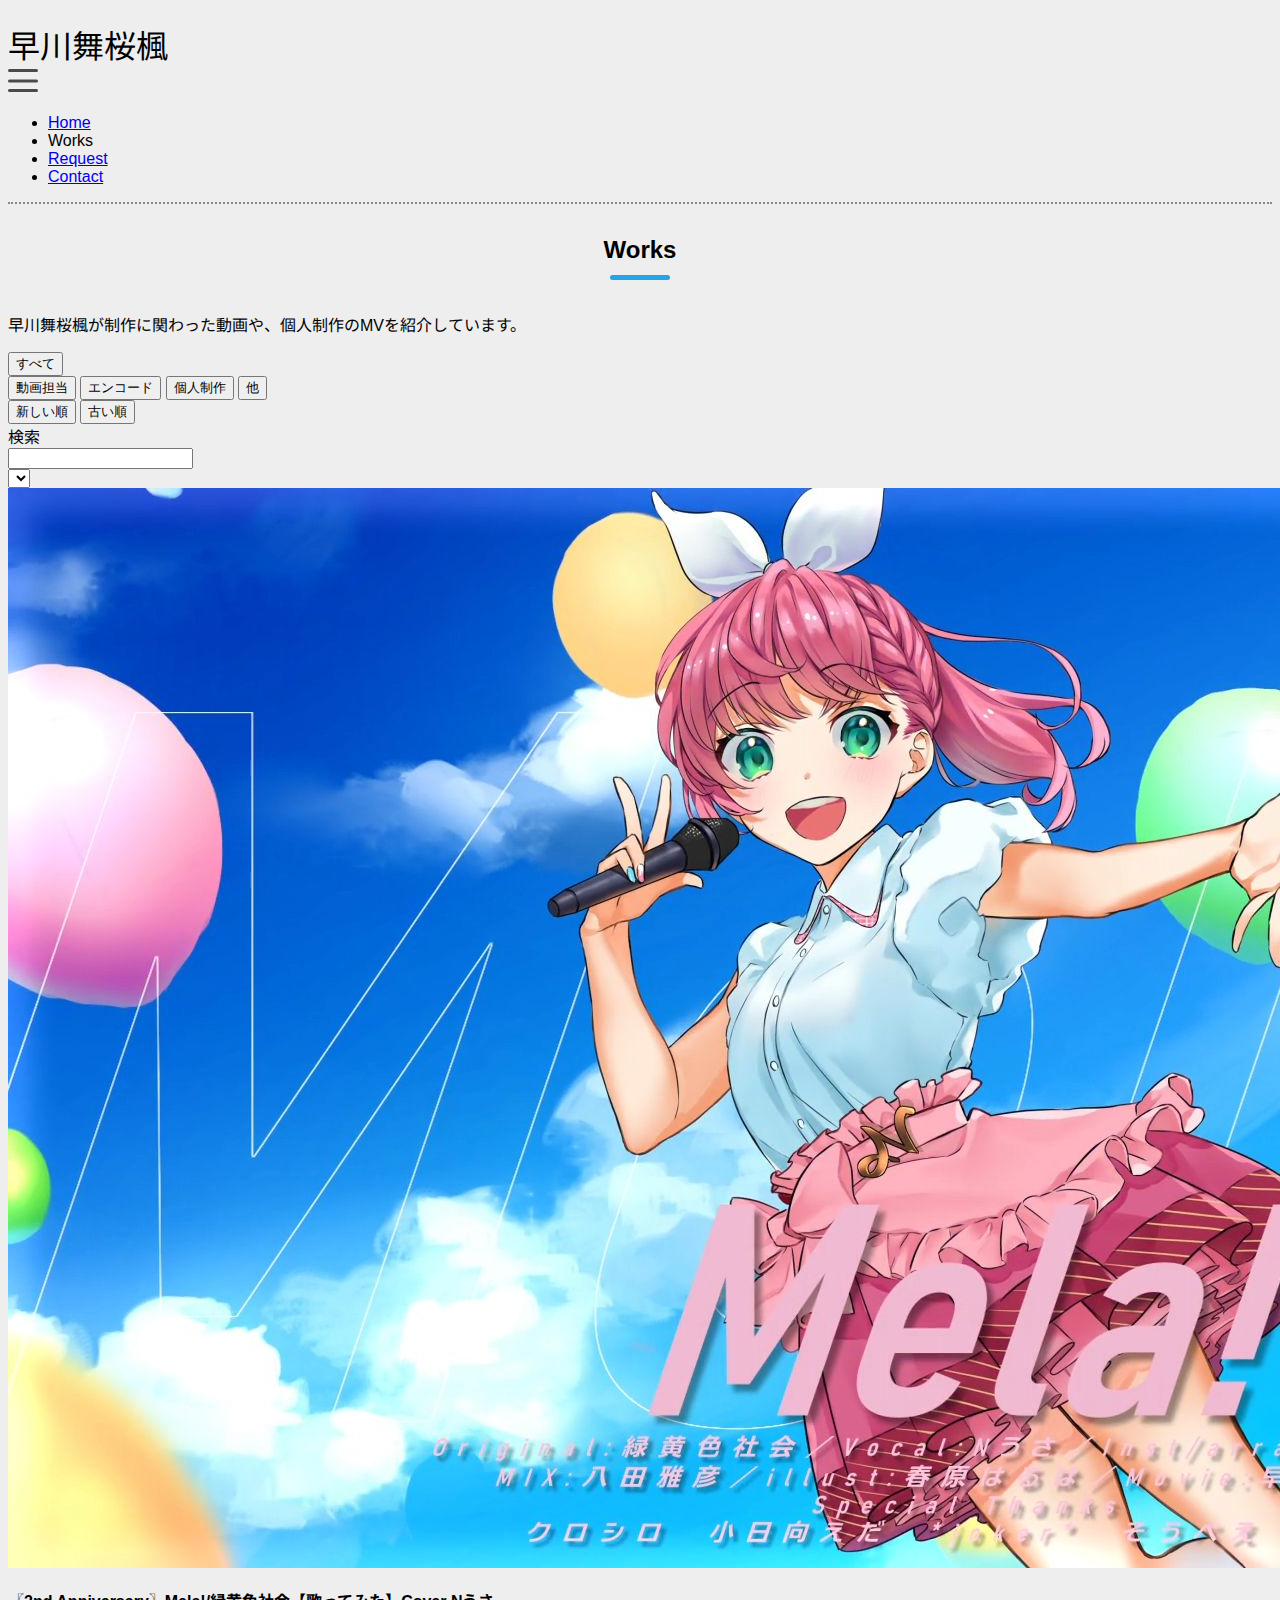
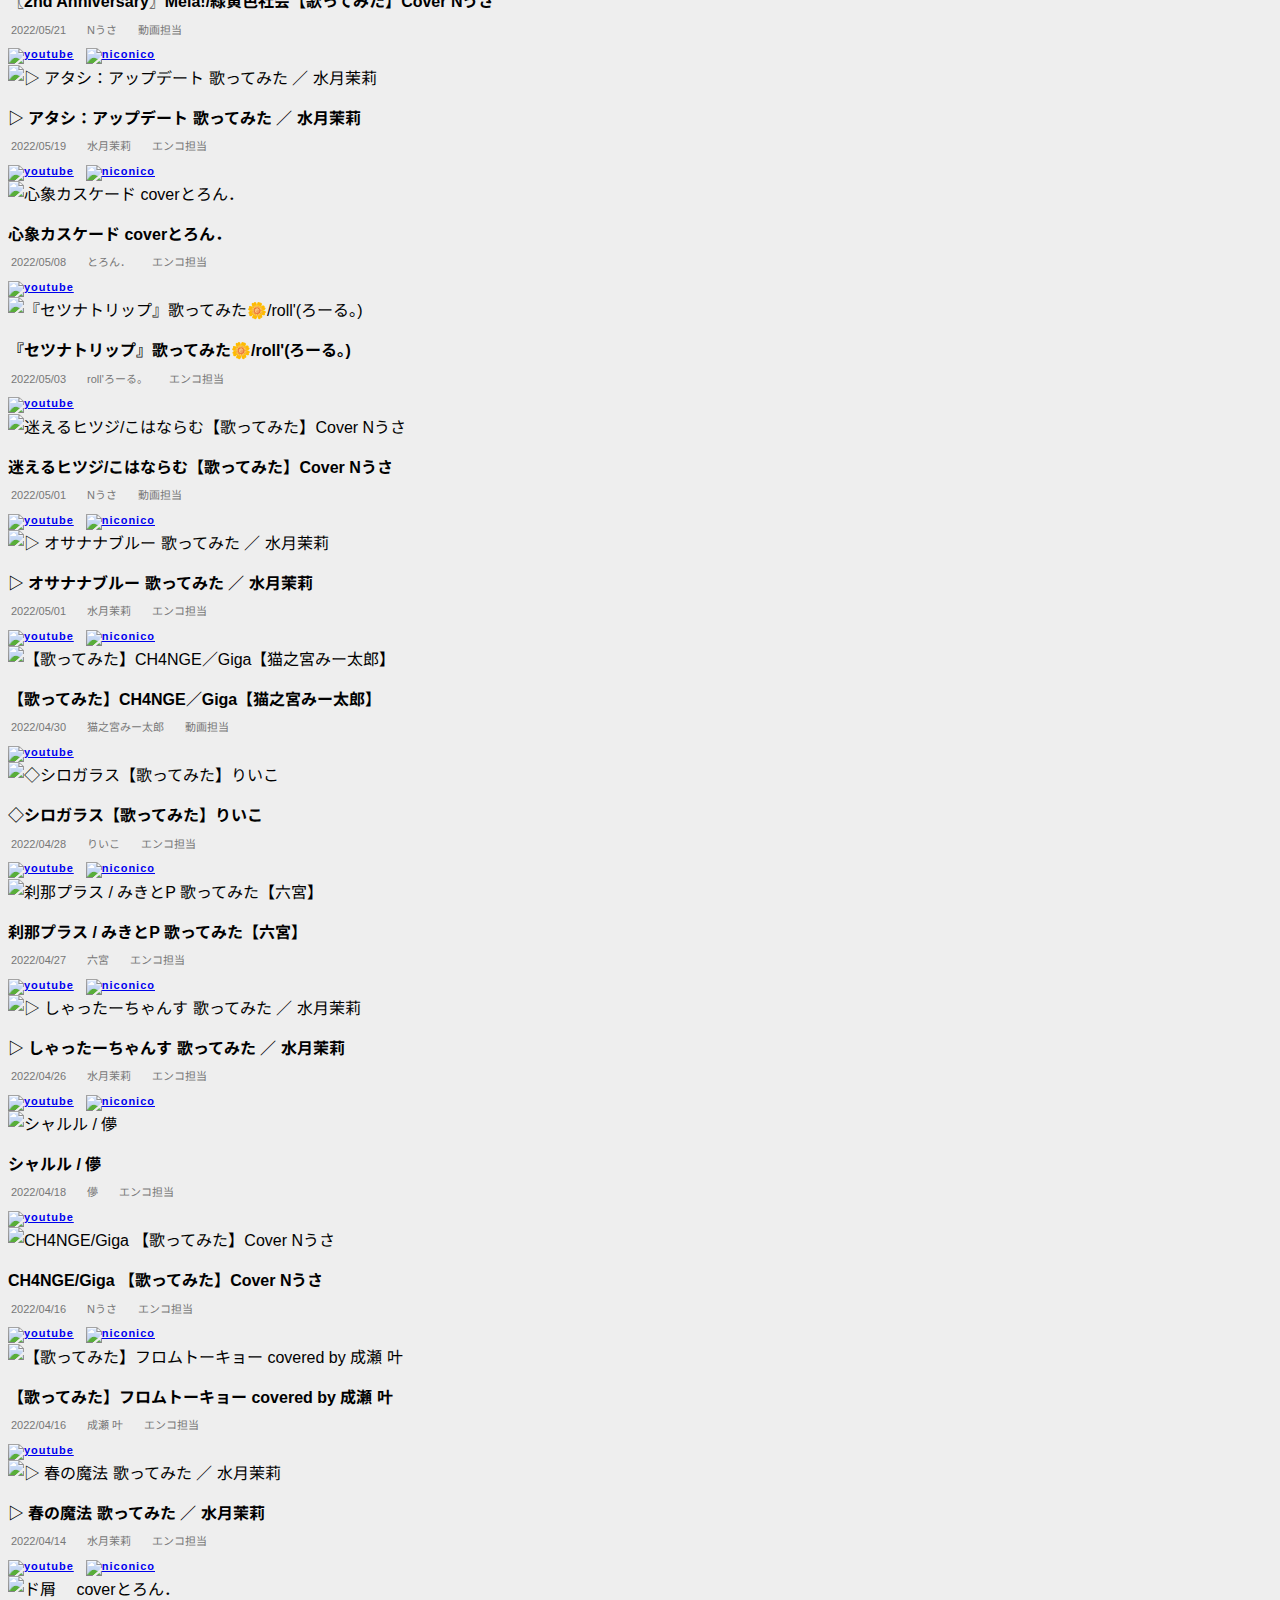
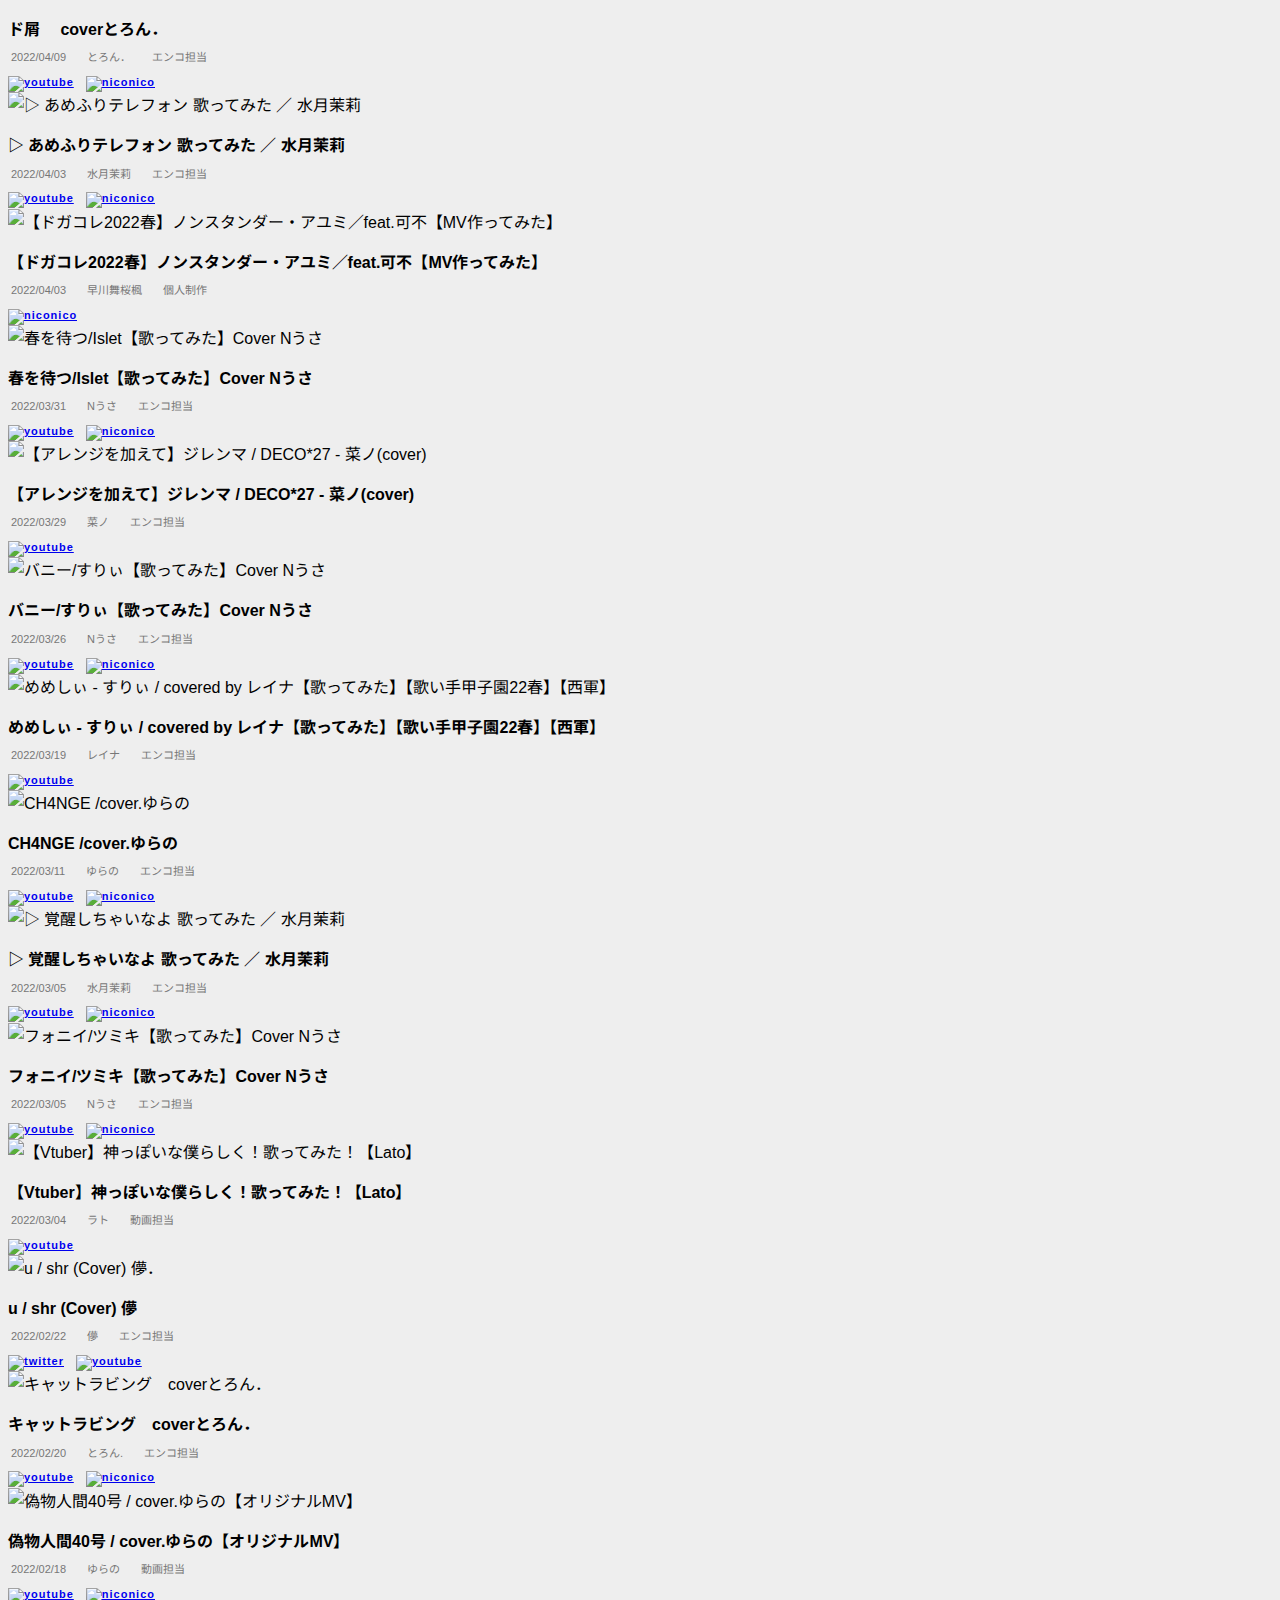
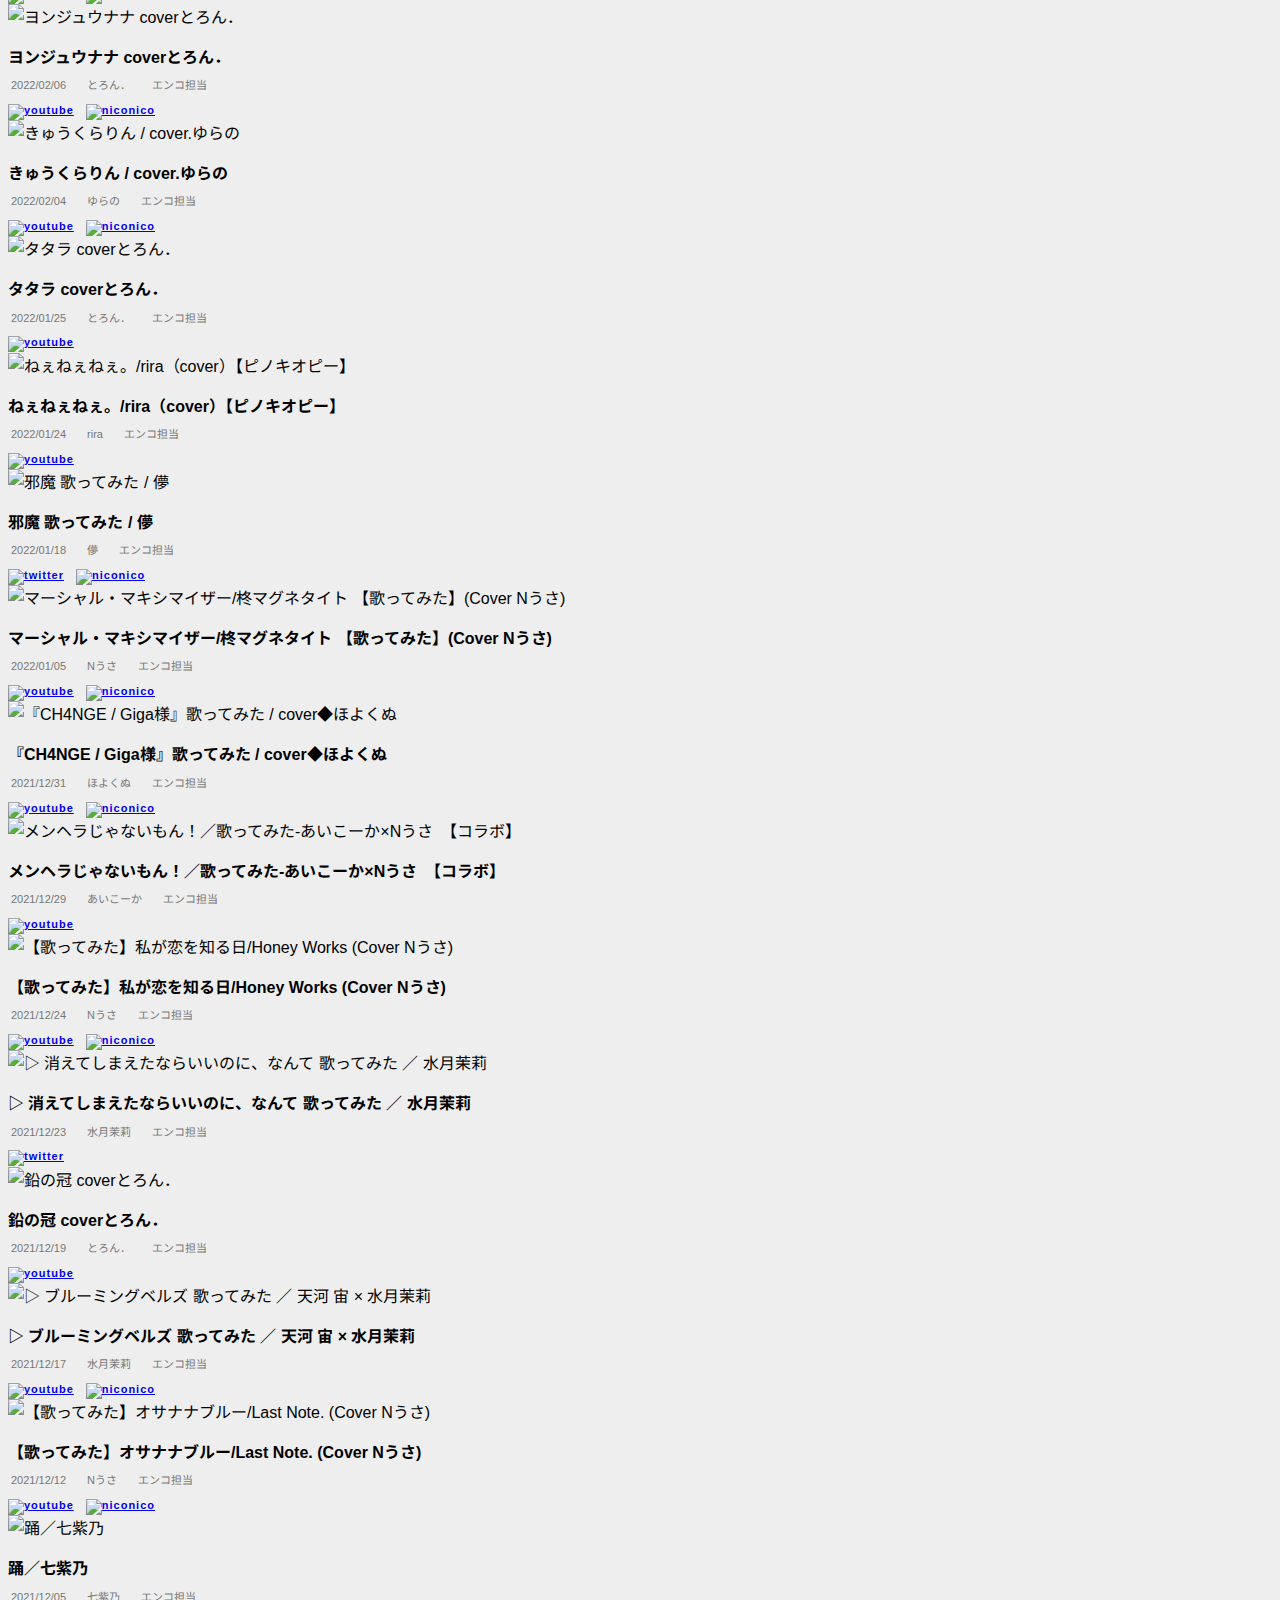
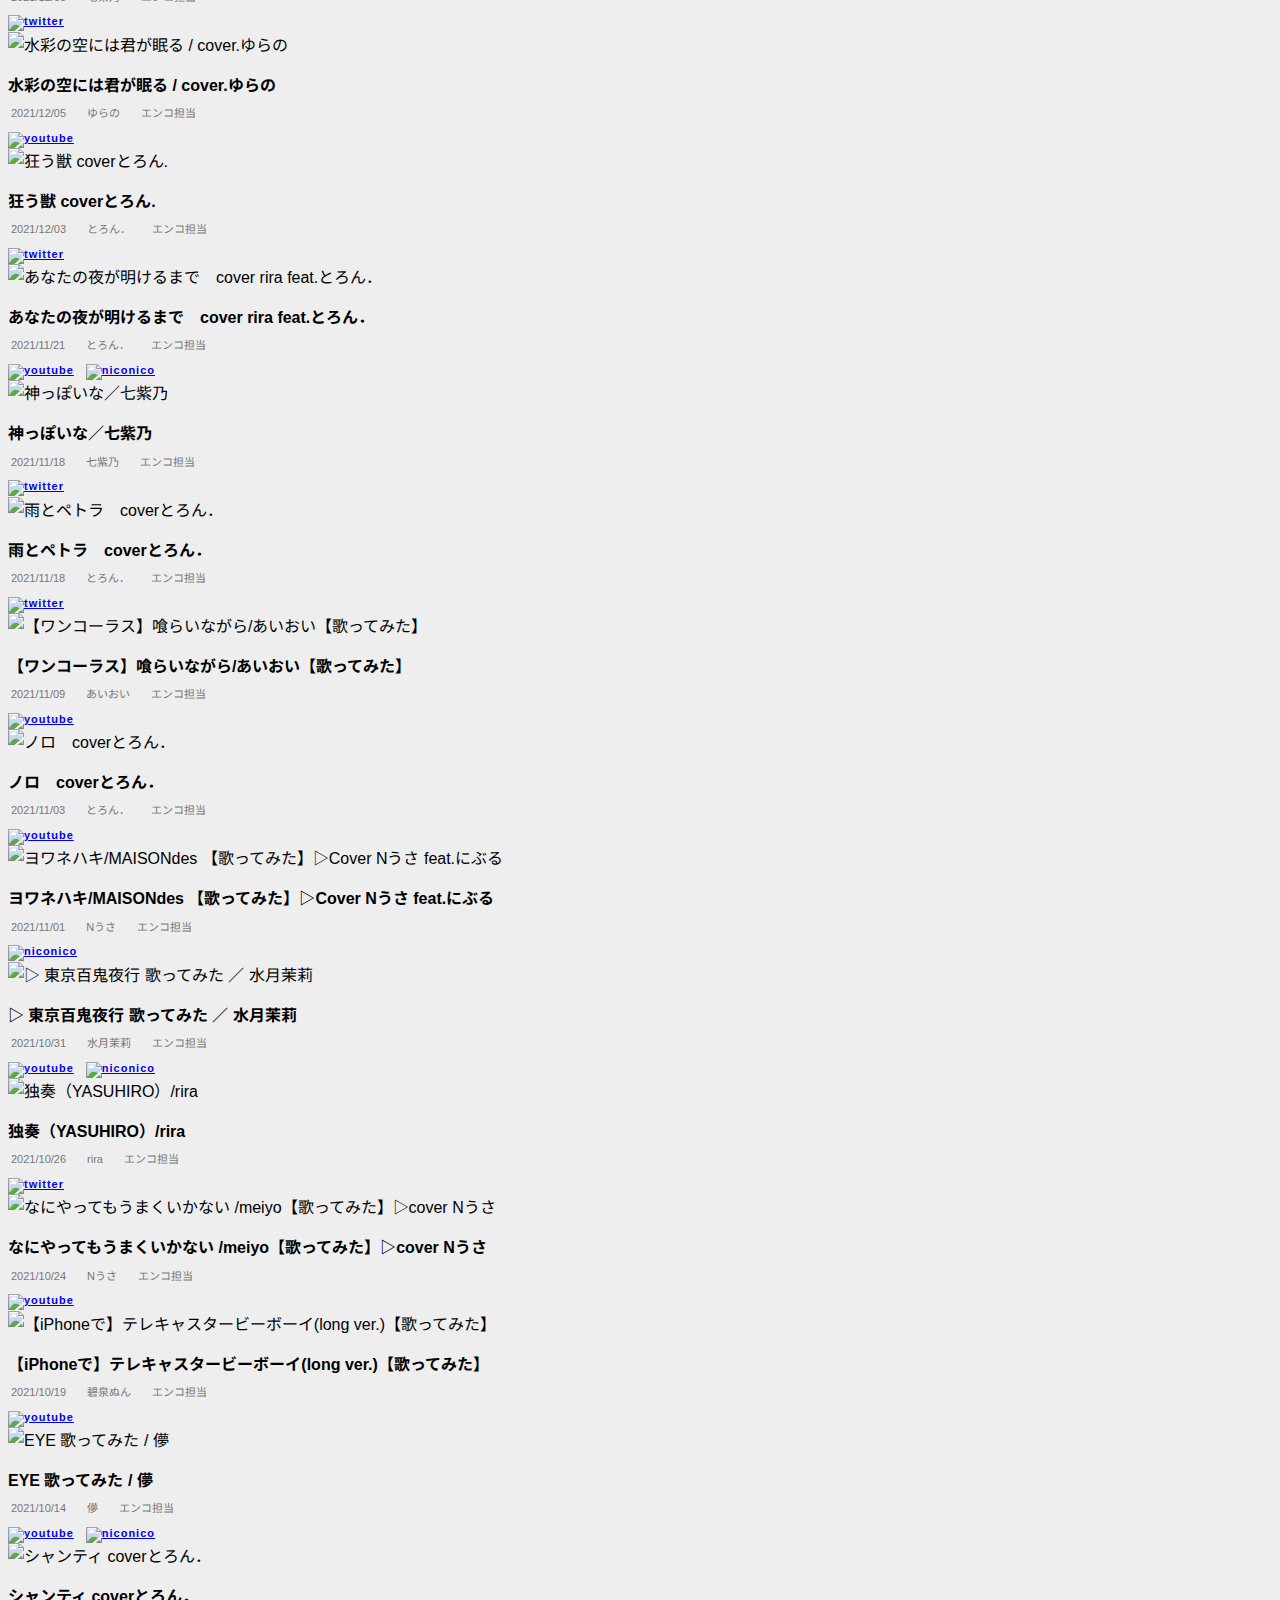
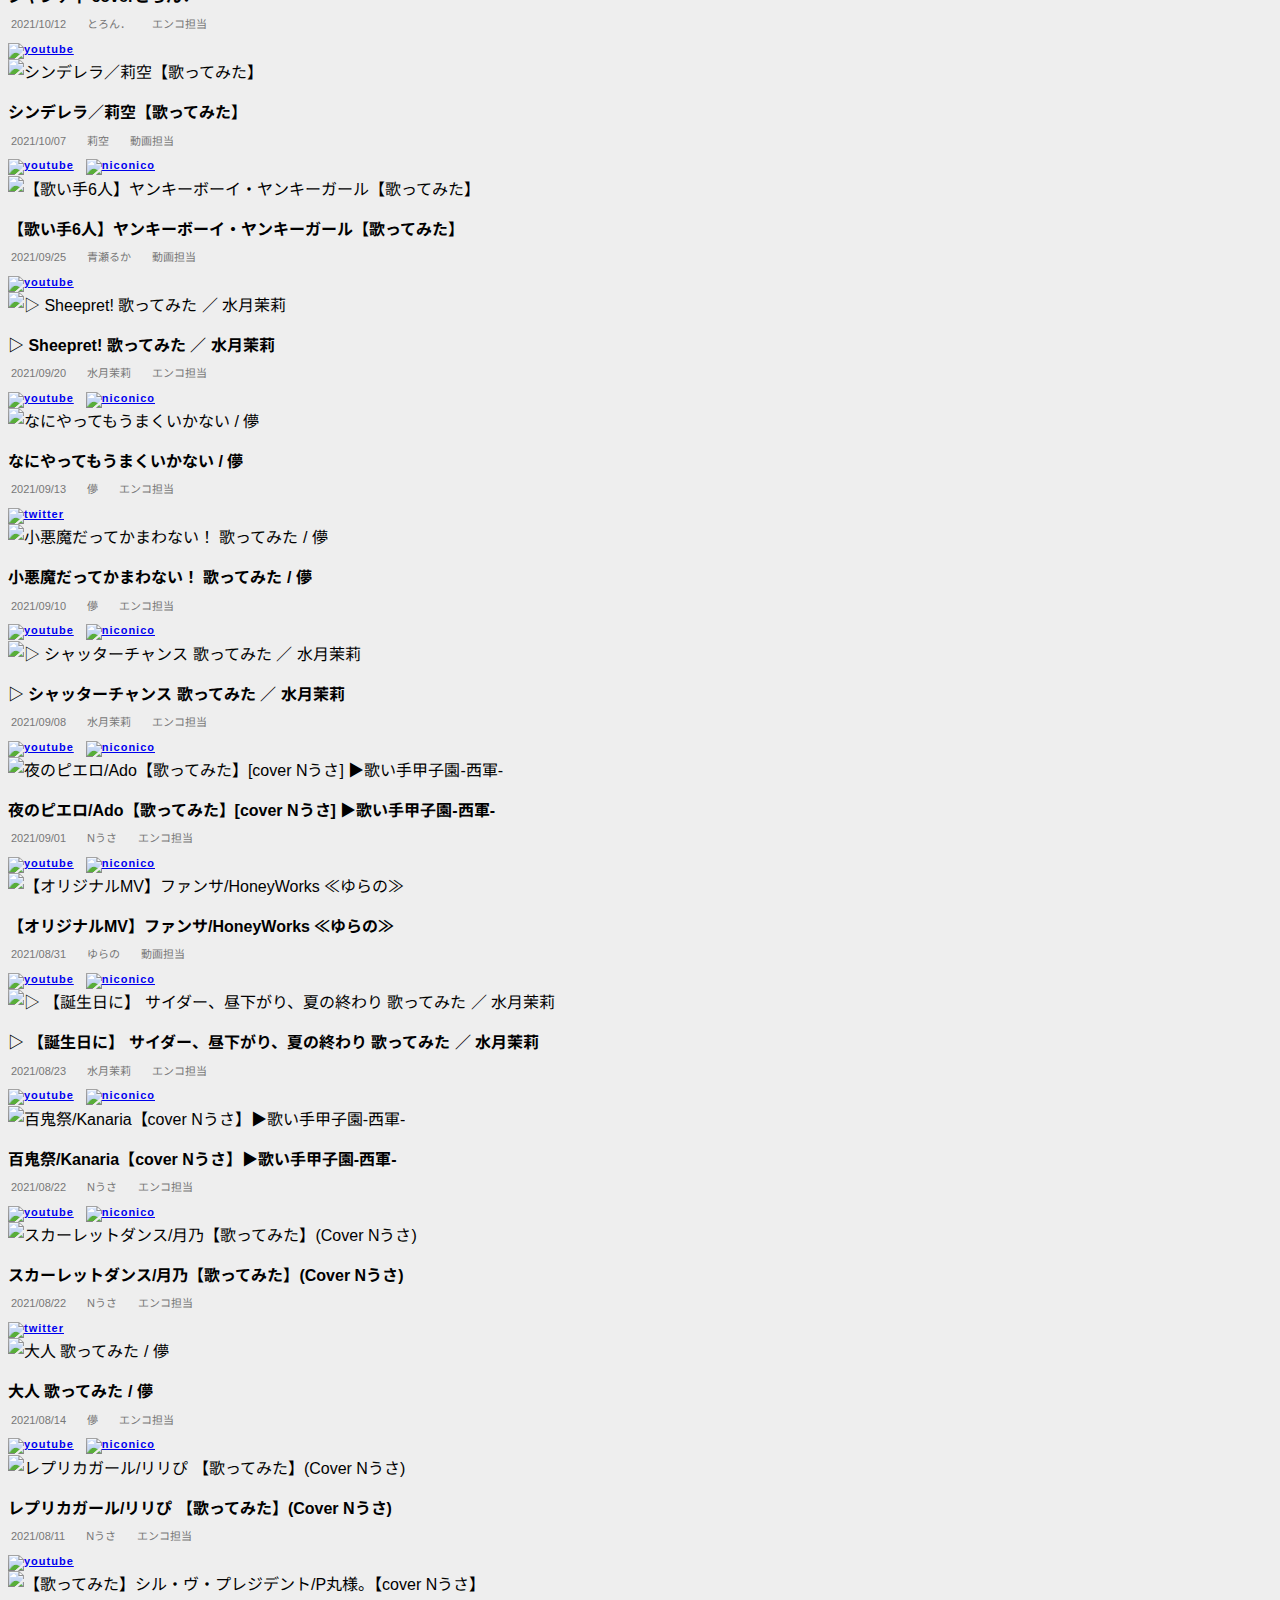
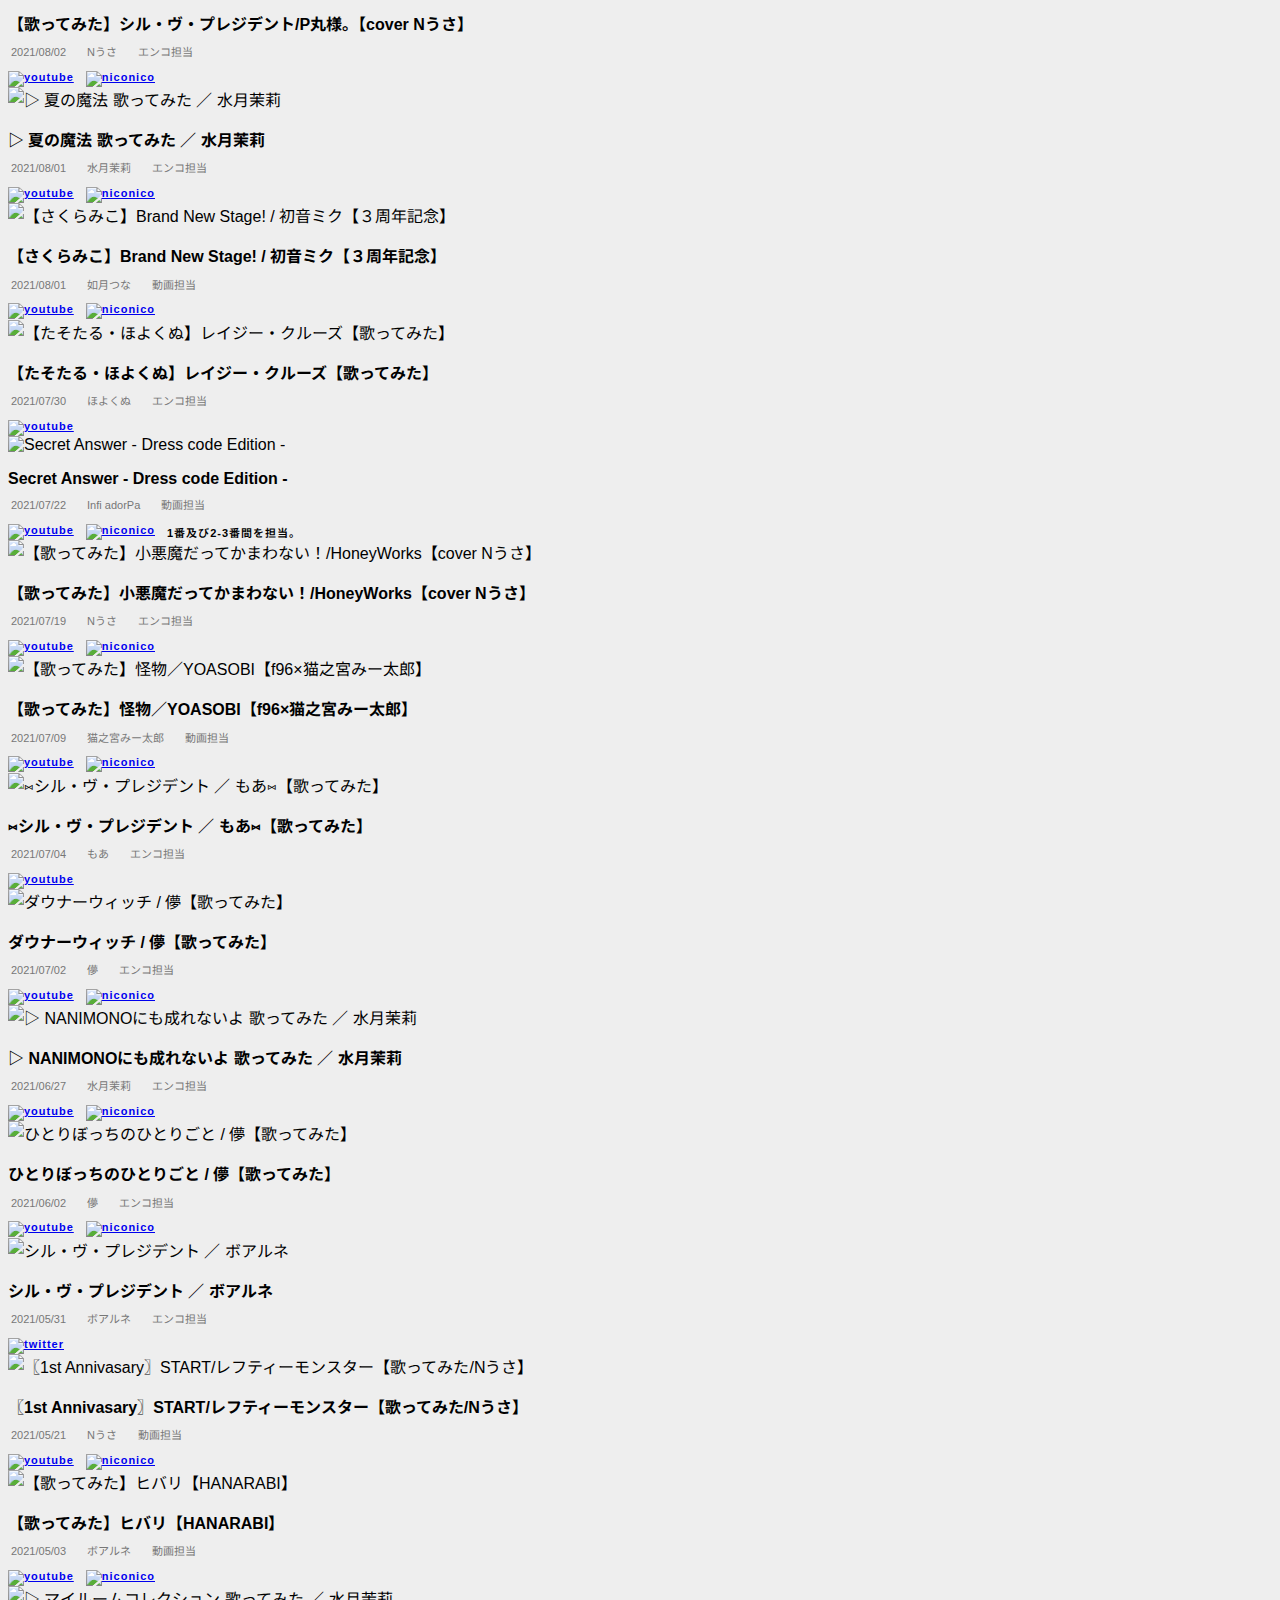
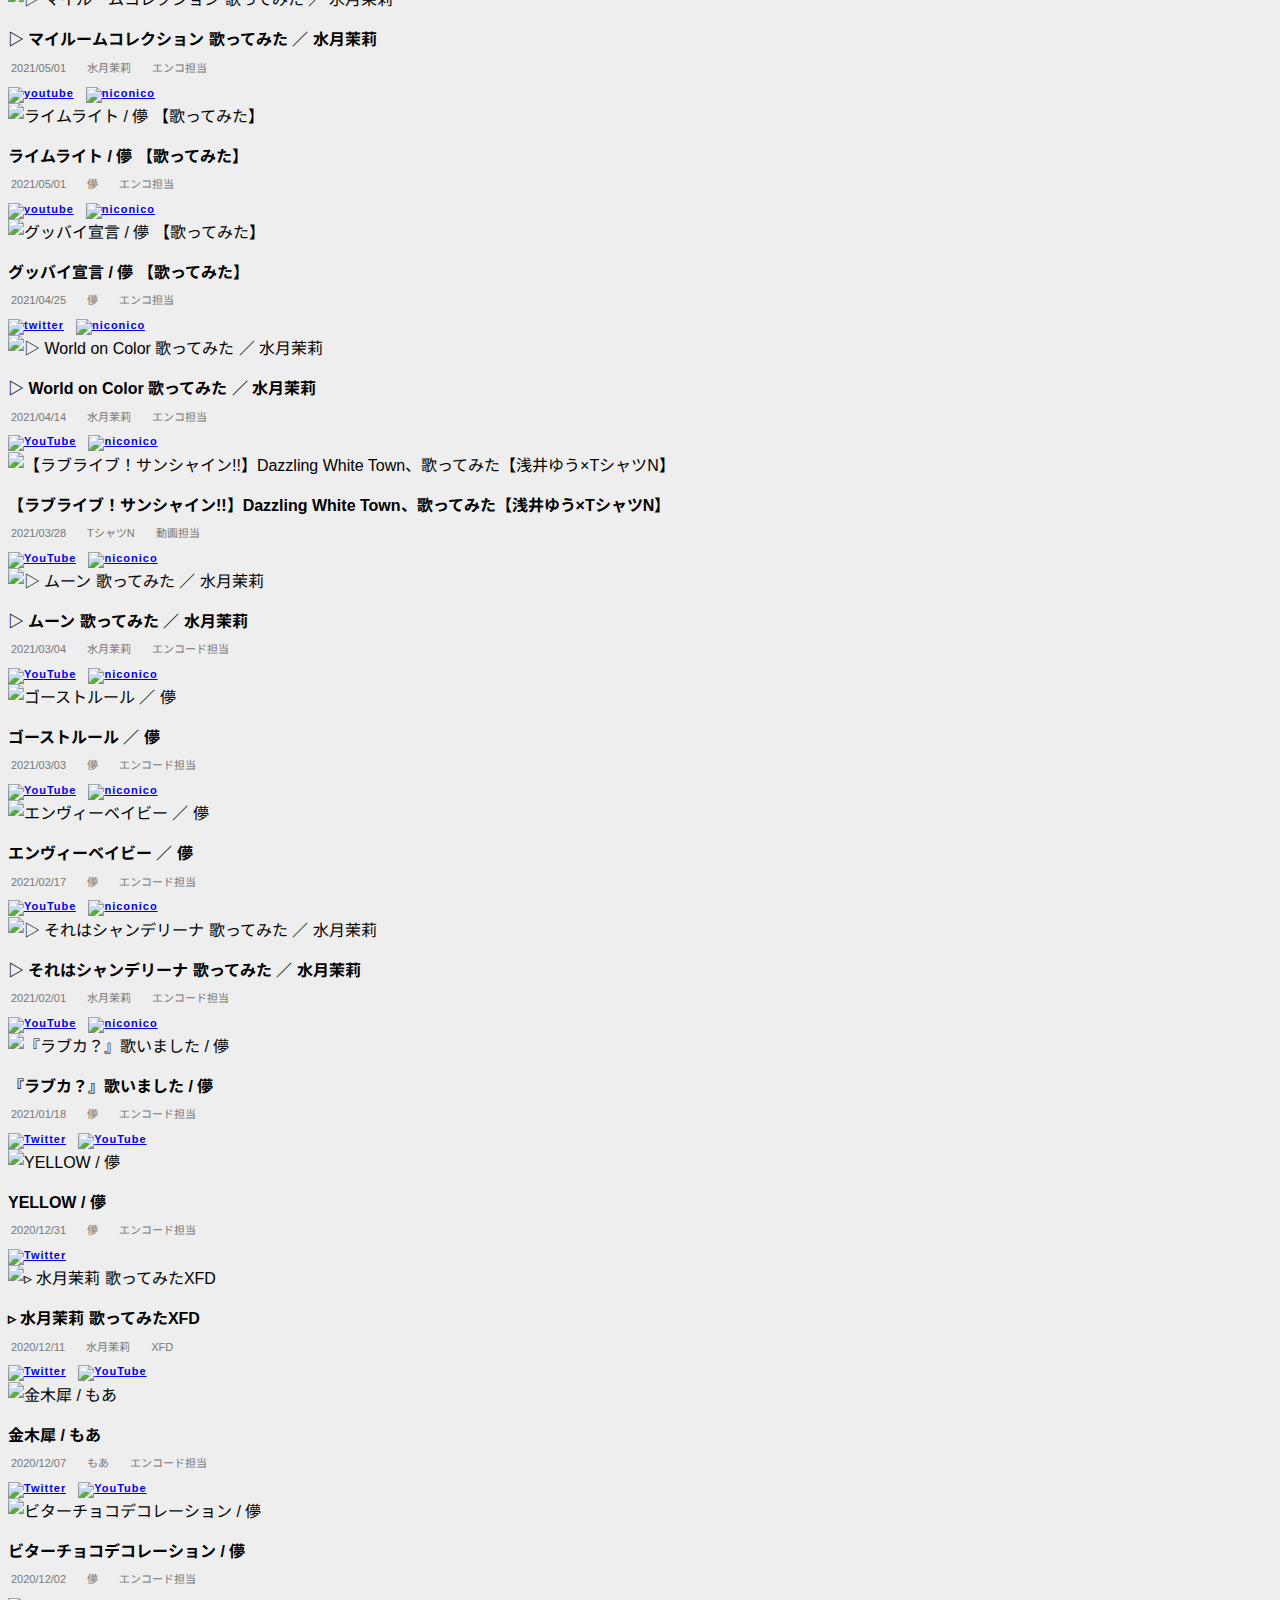
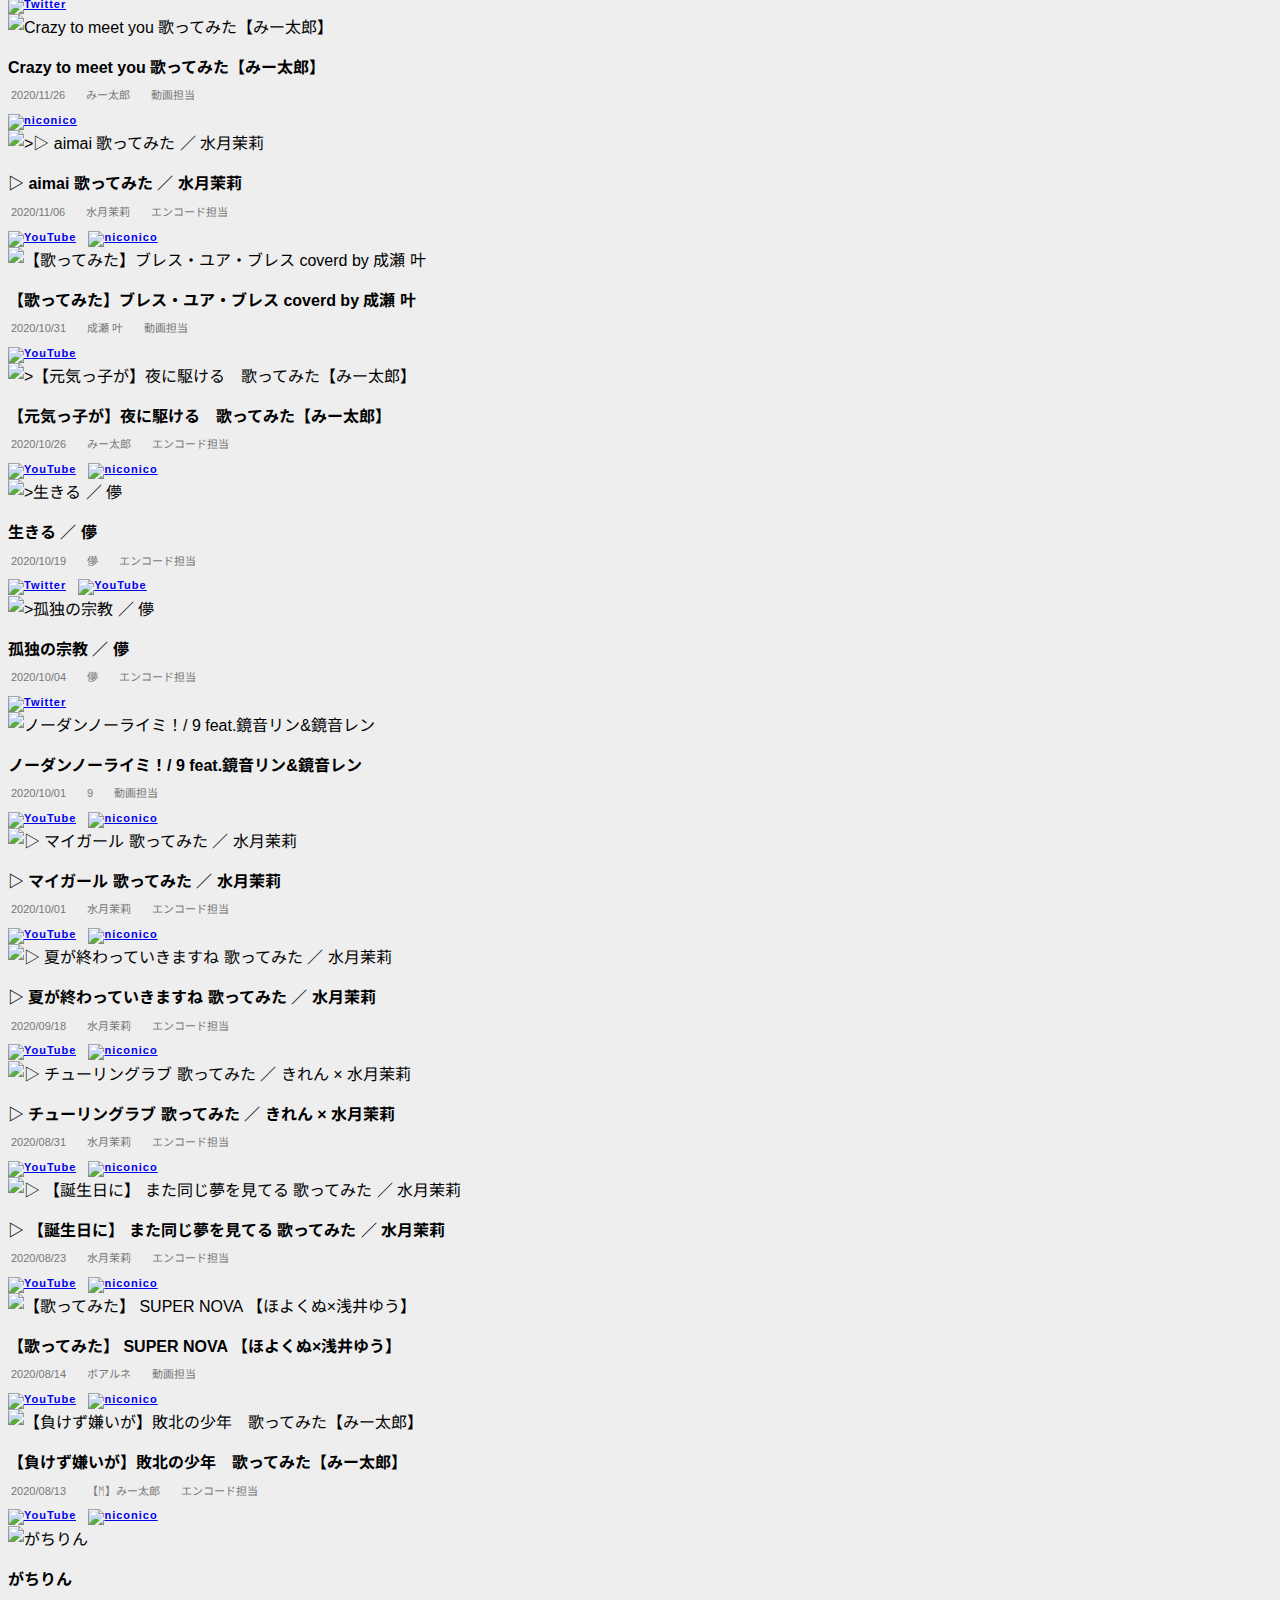
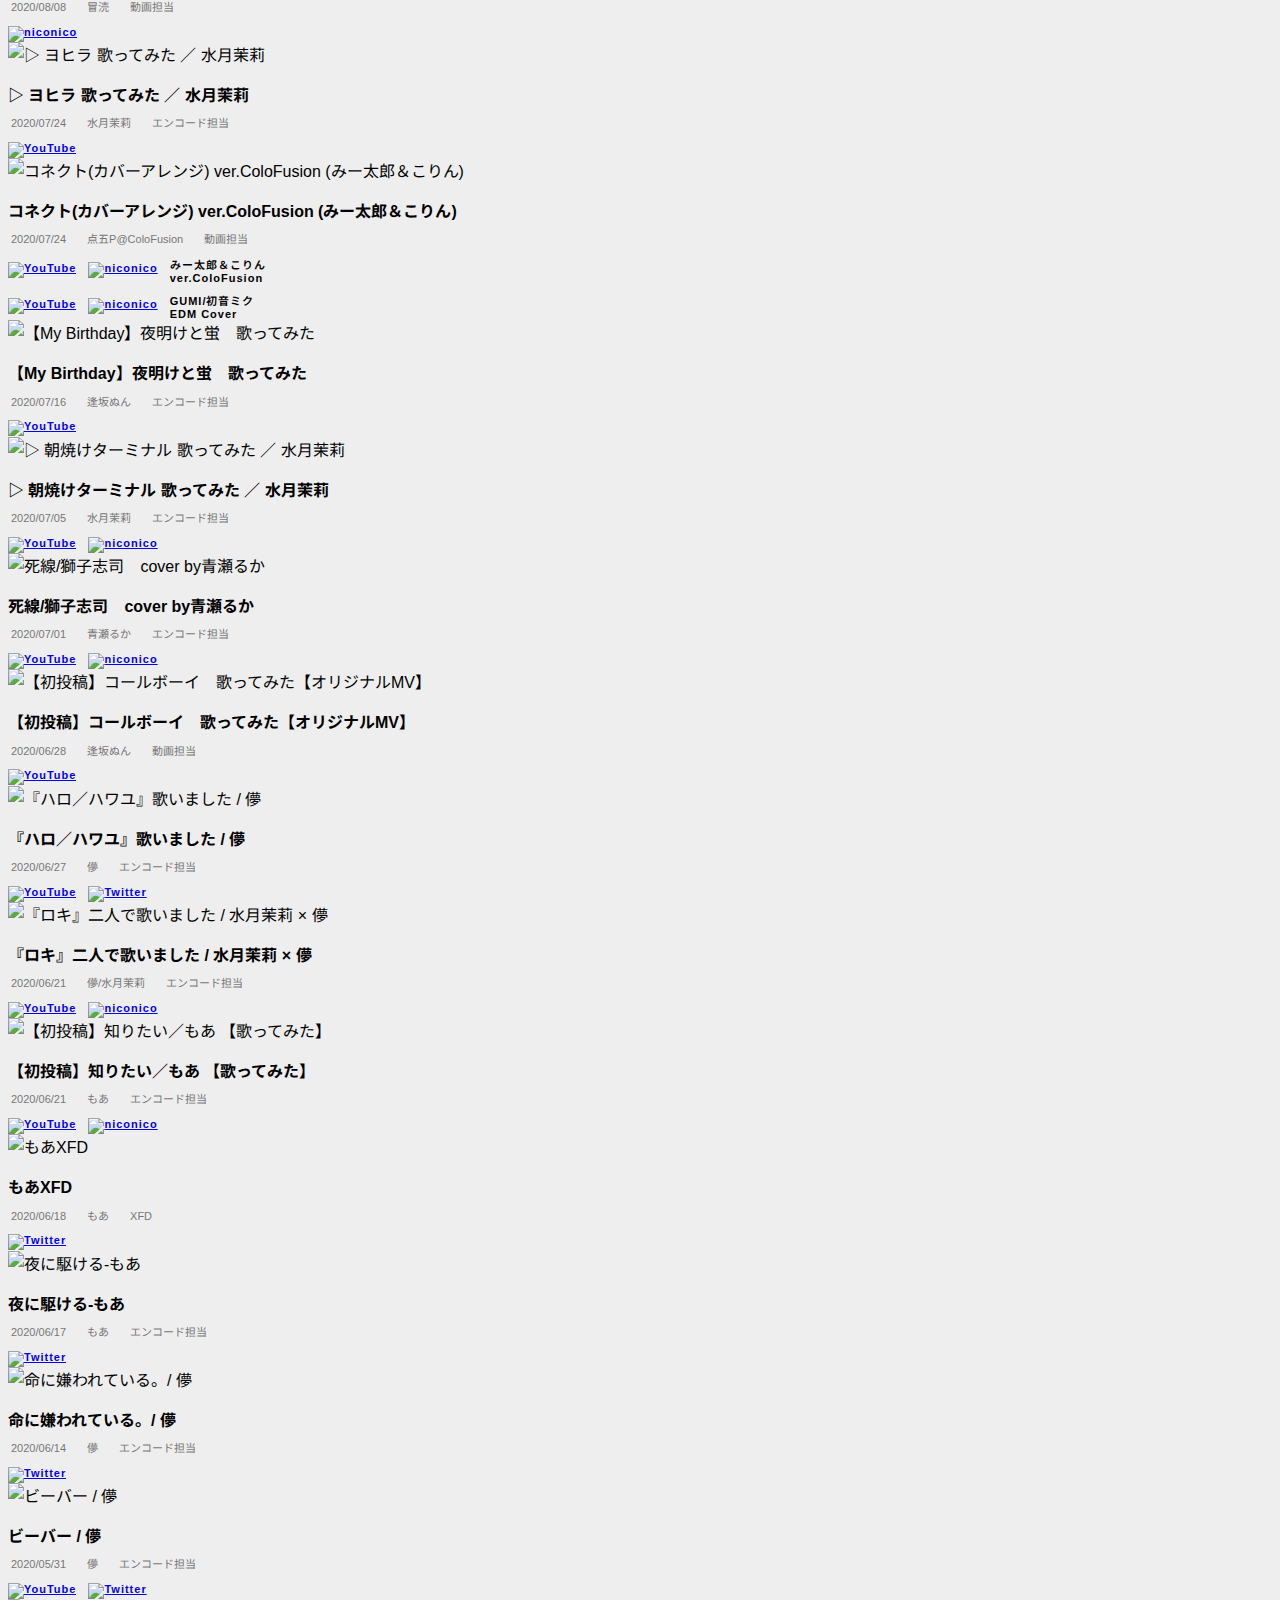
==== commit c7e1df4d: "[追加] 制作実績の詳細ページの準備" ====
--- a/Maoki_Web/WebContent/works.html
+++ b/Maoki_Web/WebContent/works.html
@@ -2980,17 +2980,19 @@
 				</div>
 				<div class="col pb-3 filtr-item" data-category="1" data-sort="160505">
 					<div class="card border-light">
-						<img class="card-img-top" src="./image/thumbnail/2016-05-05.jpg" alt="【初音ミク＆GUMI】Sky Dive【オリジナルMV】">
+						<a href="./works/001.html"><img class="card-img-top" src="./image/thumbnail/2016-05-05.jpg" alt="【初音ミク＆GUMI】Sky Dive【オリジナルMV】"></a>
 						<div class="card-body">
 							<h3 class="card-title">【初音ミク＆GUMI】Sky Dive【オリジナルMV】</h3>
 							<div class="works-data">
 								<p><i class="fas fa-calendar"></i>2016/05/05</p>
 								<p><i class="fas fa-user"></i>Aog/mA</p>
 								<p><i class="oi oi-tag"></i>動画担当</p>
+								<p class="detail"><i class="fas fa-link"></i><a href="./works/001.html">詳細</a></p>
 							</div>
 							<div class="works-link">
 								<p><a href="https://www.youtube.com/watch?v=cV2o6qc83yw" target="_blank"><img src="./image/icon_youtube.png" alt="YouTube"></a></p>
 								<p><a href="https://www.nicovideo.jp/watch/sm28782424" target="_blank"><img src="./image/icon_niconico.png" alt="niconico"></a></p>
+								
 							</div>
 						</div>
 					</div>
--- a/Maoki_Web/WebContent/css/style.css
+++ b/Maoki_Web/WebContent/css/style.css
@@ -519,6 +519,15 @@
 
 .card-body .works-data i {
 	margin-right: 3px;
+}
+
+.card-body .works-data .detail {
+	color: #55aa55;
+}
+
+.card-body .works-data .detail a {
+	color: #55aa55;
+	text-decoration: underline;
 }
 
 /*
